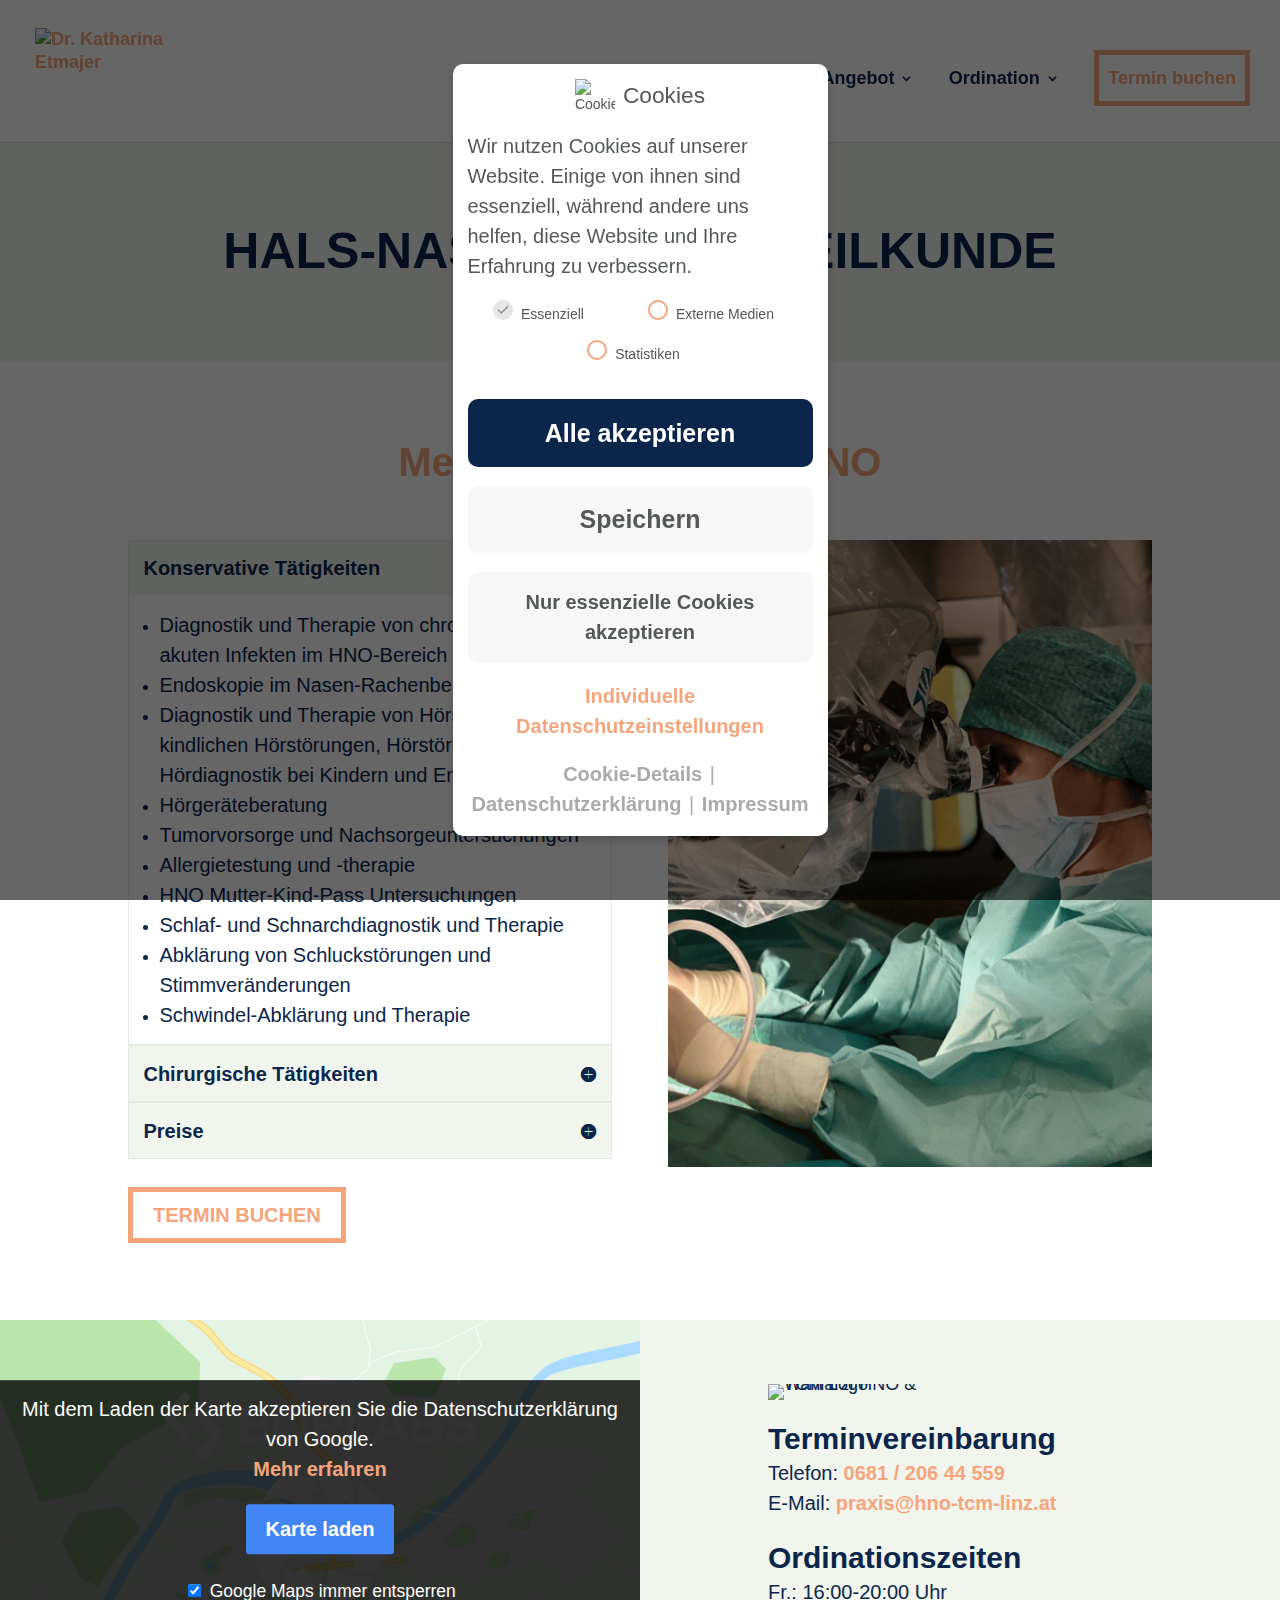
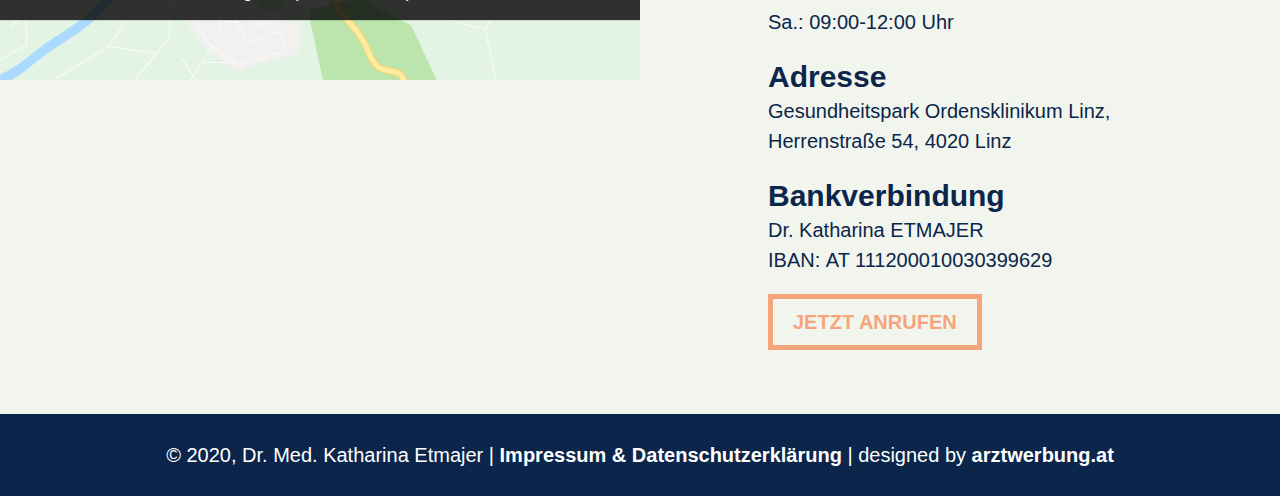
==== hno/index.html @ ff7ee603 "Initial commit" ====
<!DOCTYPE html>
<html lang="de-DE">
<head>
	<meta charset="UTF-8" />
<meta http-equiv="X-UA-Compatible" content="IE=edge">
	<link rel="pingback" href="https://hno-tcm.at/xmlrpc.php" />

	<script type="text/javascript">
		document.documentElement.className = 'js';
	</script>

	<link rel="preconnect" href="https://fonts.gstatic.com" crossorigin /><script type="text/javascript">
			let jqueryParams=[],jQuery=function(r){return jqueryParams=[...jqueryParams,r],jQuery},$=function(r){return jqueryParams=[...jqueryParams,r],$};window.jQuery=jQuery,window.$=jQuery;let customHeadScripts=!1;jQuery.fn=jQuery.prototype={},$.fn=jQuery.prototype={},jQuery.noConflict=function(r){if(window.jQuery)return jQuery=window.jQuery,$=window.jQuery,customHeadScripts=!0,jQuery.noConflict},jQuery.ready=function(r){jqueryParams=[...jqueryParams,r]},$.ready=function(r){jqueryParams=[...jqueryParams,r]},jQuery.load=function(r){jqueryParams=[...jqueryParams,r]},$.load=function(r){jqueryParams=[...jqueryParams,r]},jQuery.fn.ready=function(r){jqueryParams=[...jqueryParams,r]},$.fn.ready=function(r){jqueryParams=[...jqueryParams,r]};</script>
	<!-- This site is optimized with the Yoast SEO plugin v15.9.2 - https://yoast.com/wordpress/plugins/seo/ -->
	<title>HNO | Dr. Katharina Etmajer - Wahlarztordination für HNO &amp; TCM in Linz</title>
	<meta name="description" content="Hier finden Sie mein Angebot in der HNO (Hals-Nasen-Ohren-Heilkunde): • Konservative Tätigkeiten • Chirurgische Tätigkeiten" />
	<meta name="robots" content="index, follow, max-snippet:-1, max-image-preview:large, max-video-preview:-1" />
	<link rel="canonical" href="index.html" />
	<meta property="og:locale" content="de_DE" />
	<meta property="og:type" content="article" />
	<meta property="og:title" content="HNO | Dr. Katharina Etmajer - Wahlarztordination für HNO &amp; TCM in Linz" />
	<meta property="og:description" content="Hier finden Sie mein Angebot in der HNO (Hals-Nasen-Ohren-Heilkunde): • Konservative Tätigkeiten • Chirurgische Tätigkeiten" />
	<meta property="og:url" content="https://hno-tcm.at/hno/" />
	<meta property="og:site_name" content="Dr. Katharina Etmajer" />
	<meta property="article:modified_time" content="2020-06-10T15:15:25+00:00" />
	<meta name="twitter:card" content="summary_large_image" />
	<meta name="twitter:label1" content="Geschätzte Lesezeit">
	<meta name="twitter:data1" content="9 Minuten">
	<script type="application/ld+json" class="yoast-schema-graph">{"@context":"https://schema.org","@graph":[{"@type":"WebSite","@id":"https://hno-tcm.at/#website","url":"https://hno-tcm.at/","name":"Dr. Katharina Etmajer","description":"Wahlarztordination f\u00fcr HNO &amp; TCM in Linz","potentialAction":[{"@type":"SearchAction","target":"https://hno-tcm.at/?s={search_term_string}","query-input":"required name=search_term_string"}],"inLanguage":"de-DE"},{"@type":"WebPage","@id":"https://hno-tcm.at/hno/#webpage","url":"https://hno-tcm.at/hno/","name":"HNO | Dr. Katharina Etmajer - Wahlarztordination f\u00fcr HNO &amp; TCM in Linz","isPartOf":{"@id":"https://hno-tcm.at/#website"},"datePublished":"2020-05-29T11:47:57+00:00","dateModified":"2020-06-10T15:15:25+00:00","description":"Hier finden Sie mein Angebot in der HNO (Hals-Nasen-Ohren-Heilkunde): \u2022 Konservative T\u00e4tigkeiten \u2022 Chirurgische T\u00e4tigkeiten","breadcrumb":{"@id":"https://hno-tcm.at/hno/#breadcrumb"},"inLanguage":"de-DE","potentialAction":[{"@type":"ReadAction","target":["https://hno-tcm.at/hno/"]}]},{"@type":"BreadcrumbList","@id":"https://hno-tcm.at/hno/#breadcrumb","itemListElement":[{"@type":"ListItem","position":1,"item":{"@type":"WebPage","@id":"https://hno-tcm.at/","url":"https://hno-tcm.at/","name":"Home"}},{"@type":"ListItem","position":2,"item":{"@type":"WebPage","@id":"https://hno-tcm.at/hno/","url":"https://hno-tcm.at/hno/","name":"HNO"}}]}]}</script>
	<!-- / Yoast SEO plugin. -->


<link rel='dns-prefetch' href='https://www.googletagmanager.com' />
<link rel="alternate" type="application/rss+xml" title="Dr. Katharina Etmajer &raquo; Feed" href="../feed/index.html" />
<link rel="alternate" type="application/rss+xml" title="Dr. Katharina Etmajer &raquo; Kommentar-Feed" href="../comments/feed/index.html" />
<meta content="Divi Child v.1.0.0" name="generator"/><style id='divi-style-parent-inline-inline-css' type='text/css'>/*!
Theme Name: Divi
Theme URI: http://www.elegantthemes.com/gallery/divi/
Version: 4.14.9
Description: Smart. Flexible. Beautiful. Divi is the most powerful theme in our collection.
Author: Elegant Themes
Author URI: http://www.elegantthemes.com
License: GNU General Public License v2
License URI: http://www.gnu.org/licenses/gpl-2.0.html
*/

a,abbr,acronym,address,applet,b,big,blockquote,body,center,cite,code,dd,del,dfn,div,dl,dt,em,fieldset,font,form,h1,h2,h3,h4,h5,h6,html,i,iframe,img,ins,kbd,label,legend,li,object,ol,p,pre,q,s,samp,small,span,strike,strong,sub,sup,tt,u,ul,var{margin:0;padding:0;border:0;outline:0;font-size:100%;-ms-text-size-adjust:100%;-webkit-text-size-adjust:100%;vertical-align:baseline;background:transparent}body{line-height:1}ol,ul{list-style:none}blockquote,q{quotes:none}blockquote:after,blockquote:before,q:after,q:before{content:"";content:none}blockquote{margin:20px 0 30px;border-left:5px solid;padding-left:20px}:focus{outline:0}del{text-decoration:line-through}pre{overflow:auto;padding:10px}figure{margin:0}table{border-collapse:collapse;border-spacing:0}article,aside,footer,header,hgroup,nav,section{display:block}body{font-family:Open Sans,Arial,sans-serif;font-size:14px;color:#666;background-color:#fff;line-height:1.7em;font-weight:500;-webkit-font-smoothing:antialiased;-moz-osx-font-smoothing:grayscale}body.page-template-page-template-blank-php #page-container{padding-top:0!important}body.et_cover_background{background-size:cover!important;background-position:top!important;background-repeat:no-repeat!important;background-attachment:fixed}a{color:#2ea3f2}a,a:hover{text-decoration:none}p{padding-bottom:1em}p:not(.has-background):last-of-type{padding-bottom:0}p.et_normal_padding{padding-bottom:1em}strong{font-weight:700}cite,em,i{font-style:italic}code,pre{font-family:Courier New,monospace;margin-bottom:10px}ins{text-decoration:none}sub,sup{height:0;line-height:1;position:relative;vertical-align:baseline}sup{bottom:.8em}sub{top:.3em}dl{margin:0 0 1.5em}dl dt{font-weight:700}dd{margin-left:1.5em}blockquote p{padding-bottom:0}embed,iframe,object,video{max-width:100%}h1,h2,h3,h4,h5,h6{color:#333;padding-bottom:10px;line-height:1em;font-weight:500}h1 a,h2 a,h3 a,h4 a,h5 a,h6 a{color:inherit}h1{font-size:30px}h2{font-size:26px}h3{font-size:22px}h4{font-size:18px}h5{font-size:16px}h6{font-size:14px}input{-webkit-appearance:none}input[type=checkbox]{-webkit-appearance:checkbox}input[type=radio]{-webkit-appearance:radio}input.text,input.title,input[type=email],input[type=password],input[type=tel],input[type=text],select,textarea{background-color:#fff;border:1px solid #bbb;padding:2px;color:#4e4e4e}input.text:focus,input.title:focus,input[type=text]:focus,select:focus,textarea:focus{border-color:#2d3940;color:#3e3e3e}input.text,input.title,input[type=text],select,textarea{margin:0}textarea{padding:4px}button,input,select,textarea{font-family:inherit}img{max-width:100%;height:auto}.clear{clear:both}br.clear{margin:0;padding:0}.pagination{clear:both}#et_search_icon:hover,.et-social-icon a:hover,.et_password_protected_form .et_submit_button,.form-submit .et_pb_buttontton.alt.disabled,.nav-single a,.posted_in a{color:#2ea3f2}.et-search-form,blockquote{border-color:#2ea3f2}#main-content{background-color:#fff}.container{width:80%;max-width:1080px;margin:auto;position:relative}body:not(.et-tb) #main-content .container,body:not(.et-tb-has-header) #main-content .container{padding-top:58px}.et_full_width_page #main-content .container:before{display:none}.main_title{margin-bottom:20px}.et_password_protected_form .et_submit_button:hover,.form-submit .et_pb_button:hover{background:rgba(0,0,0,.05)}.et_button_icon_visible .et_pb_button{padding-right:2em;padding-left:.7em}.et_button_icon_visible .et_pb_button:after{opacity:1;margin-left:0}.et_button_left .et_pb_button:hover:after{left:.15em}.et_button_left .et_pb_button:after{margin-left:0;left:1em}.et_button_icon_visible.et_button_left .et_pb_button,.et_button_left .et_pb_button:hover,.et_button_left .et_pb_module .et_pb_button:hover{padding-left:2em;padding-right:.7em}.et_button_icon_visible.et_button_left .et_pb_button:after,.et_button_left .et_pb_button:hover:after{left:.15em}.et_password_protected_form .et_submit_button:hover,.form-submit .et_pb_button:hover{padding:.3em 1em}.et_button_no_icon .et_pb_button:after{display:none}.et_button_no_icon.et_button_icon_visible.et_button_left .et_pb_button,.et_button_no_icon.et_button_left .et_pb_button:hover,.et_button_no_icon .et_pb_button,.et_button_no_icon .et_pb_button:hover{padding:.3em 1em!important}.et_button_custom_icon .et_pb_button:after{line-height:1.7em}.et_button_custom_icon.et_button_icon_visible .et_pb_button:after,.et_button_custom_icon .et_pb_button:hover:after{margin-left:.3em}#left-area .post_format-post-format-gallery .wp-block-gallery:first-of-type{padding:0;margin-bottom:-16px}.entry-content table:not(.variations){border:1px solid #eee;margin:0 0 15px;text-align:left;width:100%}.entry-content thead th,.entry-content tr th{color:#555;font-weight:700;padding:9px 24px}.entry-content tr td{border-top:1px solid #eee;padding:6px 24px}#left-area ul,.entry-content ul,.et-l--body ul,.et-l--footer ul,.et-l--header ul{list-style-type:disc;padding:0 0 23px 1em;line-height:26px}#left-area ol,.entry-content ol,.et-l--body ol,.et-l--footer ol,.et-l--header ol{list-style-type:decimal;list-style-position:inside;padding:0 0 23px;line-height:26px}#left-area ul li ul,.entry-content ul li ol{padding:2px 0 2px 20px}#left-area ol li ul,.entry-content ol li ol,.et-l--body ol li ol,.et-l--footer ol li ol,.et-l--header ol li ol{padding:2px 0 2px 35px}#left-area ul.wp-block-gallery{display:-webkit-box;display:-ms-flexbox;display:flex;-ms-flex-wrap:wrap;flex-wrap:wrap;list-style-type:none;padding:0}#left-area ul.products{padding:0!important;line-height:1.7!important;list-style:none!important}.gallery-item a{display:block}.gallery-caption,.gallery-item a{width:90%}#wpadminbar{z-index:100001}#left-area .post-meta{font-size:14px;padding-bottom:15px}#left-area .post-meta a{text-decoration:none;color:#666}#left-area .et_featured_image{padding-bottom:7px}.single .post{padding-bottom:25px}body.single .et_audio_content{margin-bottom:-6px}.nav-single a{text-decoration:none;color:#2ea3f2;font-size:14px;font-weight:400}.nav-previous{float:left}.nav-next{float:right}.et_password_protected_form p input{background-color:#eee;border:none!important;width:100%!important;border-radius:0!important;font-size:14px;color:#999!important;padding:16px!important;-webkit-box-sizing:border-box;box-sizing:border-box}.et_password_protected_form label{display:none}.et_password_protected_form .et_submit_button{font-family:inherit;display:block;float:right;margin:8px auto 0;cursor:pointer}.post-password-required p.nocomments.container{max-width:100%}.post-password-required p.nocomments.container:before{display:none}.aligncenter,div.post .new-post .aligncenter{display:block;margin-left:auto;margin-right:auto}.wp-caption{border:1px solid #ddd;text-align:center;background-color:#f3f3f3;margin-bottom:10px;max-width:96%;padding:8px}.wp-caption.alignleft{margin:0 30px 20px 0}.wp-caption.alignright{margin:0 0 20px 30px}.wp-caption img{margin:0;padding:0;border:0}.wp-caption p.wp-caption-text{font-size:12px;padding:0 4px 5px;margin:0}.alignright{float:right}.alignleft{float:left}img.alignleft{display:inline;float:left;margin-right:15px}img.alignright{display:inline;float:right;margin-left:15px}.page.et_pb_pagebuilder_layout #main-content{background-color:transparent}body #main-content .et_builder_inner_content>h1,body #main-content .et_builder_inner_content>h2,body #main-content .et_builder_inner_content>h3,body #main-content .et_builder_inner_content>h4,body #main-content .et_builder_inner_content>h5,body #main-content .et_builder_inner_content>h6{line-height:1.4em}body #main-content .et_builder_inner_content>p{line-height:1.7em}.wp-block-pullquote{margin:20px 0 30px}.wp-block-pullquote.has-background blockquote{border-left:none}.wp-block-group.has-background{padding:1.5em 1.5em .5em}@media (min-width:981px){#left-area{width:79.125%;padding-bottom:23px}#main-content .container:before{content:"";position:absolute;top:0;height:100%;width:1px;background-color:#e2e2e2}.et_full_width_page #left-area,.et_no_sidebar #left-area{float:none;width:100%!important}.et_full_width_page #left-area{padding-bottom:0}.et_no_sidebar #main-content .container:before{display:none}}@media (max-width:980px){#page-container{padding-top:80px}.et-tb #page-container,.et-tb-has-header #page-container{padding-top:0!important}#left-area,#sidebar{width:100%!important}#main-content .container:before{display:none!important}.et_full_width_page .et_gallery_item:nth-child(4n+1){clear:none}}@media print{#page-container{padding-top:0!important}}#wp-admin-bar-et-use-visual-builder a:before{font-family:ETmodules!important;content:"\e625";font-size:30px!important;width:28px;margin-top:-3px;color:#974df3!important}#wp-admin-bar-et-use-visual-builder:hover a:before{color:#fff!important}#wp-admin-bar-et-use-visual-builder:hover a,#wp-admin-bar-et-use-visual-builder a:hover{transition:background-color .5s ease;-webkit-transition:background-color .5s ease;-moz-transition:background-color .5s ease;background-color:#7e3bd0!important;color:#fff!important}* html .clearfix,:first-child+html .clearfix{zoom:1}.iphone .et_pb_section_video_bg video::-webkit-media-controls-start-playback-button{display:none!important;-webkit-appearance:none}.et_mobile_device .et_pb_section_parallax .et_pb_parallax_css{background-attachment:scroll}.et-social-facebook a.icon:before{content:"\e093"}.et-social-twitter a.icon:before{content:"\e094"}.et-social-google-plus a.icon:before{content:"\e096"}.et-social-instagram a.icon:before{content:"\e09a"}.et-social-rss a.icon:before{content:"\e09e"}.ai1ec-single-event:after{content:" ";display:table;clear:both}.evcal_event_details .evcal_evdata_cell .eventon_details_shading_bot.eventon_details_shading_bot{z-index:3}.wp-block-divi-layout{margin-bottom:1em}*{-webkit-box-sizing:border-box;box-sizing:border-box}#et-info-email:before,#et-info-phone:before,#et_search_icon:before,.comment-reply-link:after,.et-cart-info span:before,.et-pb-arrow-next:before,.et-pb-arrow-prev:before,.et-social-icon a:before,.et_audio_container .mejs-playpause-button button:before,.et_audio_container .mejs-volume-button button:before,.et_overlay:before,.et_password_protected_form .et_submit_button:after,.et_pb_button:after,.et_pb_contact_reset:after,.et_pb_contact_submit:after,.et_pb_font_icon:before,.et_pb_newsletter_button:after,.et_pb_pricing_table_button:after,.et_pb_promo_button:after,.et_pb_testimonial:before,.et_pb_toggle_title:before,.form-submit .et_pb_button:after,.mobile_menu_bar:before,a.et_pb_more_button:after{font-family:ETmodules!important;speak:none;font-style:normal;font-weight:400;-webkit-font-feature-settings:normal;font-feature-settings:normal;font-variant:normal;text-transform:none;line-height:1;-webkit-font-smoothing:antialiased;-moz-osx-font-smoothing:grayscale;text-shadow:0 0;direction:ltr}.et-pb-icon,.et_pb_custom_button_icon.et_pb_button:after,.et_pb_login .et_pb_custom_button_icon.et_pb_button:after,.et_pb_woo_custom_button_icon .button.et_pb_custom_button_icon.et_pb_button:after,.et_pb_woo_custom_button_icon .button.et_pb_custom_button_icon.et_pb_button:hover:after{content:attr(data-icon)}.et-pb-icon{font-family:ETmodules;speak:none;font-weight:400;-webkit-font-feature-settings:normal;font-feature-settings:normal;font-variant:normal;text-transform:none;line-height:1;-webkit-font-smoothing:antialiased;font-size:96px;font-style:normal;display:inline-block;-webkit-box-sizing:border-box;box-sizing:border-box;direction:ltr}#et-ajax-saving{display:none;-webkit-transition:background .3s,-webkit-box-shadow .3s;transition:background .3s,-webkit-box-shadow .3s;transition:background .3s,box-shadow .3s;transition:background .3s,box-shadow .3s,-webkit-box-shadow .3s;-webkit-box-shadow:rgba(0,139,219,.247059) 0 0 60px;box-shadow:0 0 60px rgba(0,139,219,.247059);position:fixed;top:50%;left:50%;width:50px;height:50px;background:#fff;border-radius:50px;margin:-25px 0 0 -25px;z-index:999999;text-align:center}#et-ajax-saving img{margin:9px}.et-safe-mode-indicator,.et-safe-mode-indicator:focus,.et-safe-mode-indicator:hover{-webkit-box-shadow:0 5px 10px rgba(41,196,169,.15);box-shadow:0 5px 10px rgba(41,196,169,.15);background:#29c4a9;color:#fff;font-size:14px;font-weight:600;padding:12px;line-height:16px;border-radius:3px;position:fixed;bottom:30px;right:30px;z-index:999999;text-decoration:none;font-family:Open Sans,sans-serif;-webkit-font-smoothing:antialiased;-moz-osx-font-smoothing:grayscale}.et_pb_button{font-size:20px;font-weight:500;padding:.3em 1em;line-height:1.7em!important;background-color:transparent;background-size:cover;background-position:50%;background-repeat:no-repeat;border:2px solid;border-radius:3px;-webkit-transition-duration:.2s;transition-duration:.2s;-webkit-transition-property:all!important;transition-property:all!important}.et_pb_button,.et_pb_button_inner{position:relative}.et_pb_button:hover,.et_pb_module .et_pb_button:hover{border:2px solid transparent;padding:.3em 2em .3em .7em}.et_pb_button:hover{background-color:hsla(0,0%,100%,.2)}.et_pb_bg_layout_light.et_pb_button:hover,.et_pb_bg_layout_light .et_pb_button:hover{background-color:rgba(0,0,0,.05)}.et_pb_button:after,.et_pb_button:before{font-size:32px;line-height:1em;content:"\35";opacity:0;position:absolute;margin-left:-1em;-webkit-transition:all .2s;transition:all .2s;text-transform:none;-webkit-font-feature-settings:"kern" off;font-feature-settings:"kern" off;font-variant:none;font-style:normal;font-weight:400;text-shadow:none}.et_pb_button.et_hover_enabled:hover:after,.et_pb_button.et_pb_hovered:hover:after{-webkit-transition:none!important;transition:none!important}.et_pb_button:before{display:none}.et_pb_button:hover:after{opacity:1;margin-left:0}.et_pb_column_1_3 h1,.et_pb_column_1_4 h1,.et_pb_column_1_5 h1,.et_pb_column_1_6 h1,.et_pb_column_2_5 h1{font-size:26px}.et_pb_column_1_3 h2,.et_pb_column_1_4 h2,.et_pb_column_1_5 h2,.et_pb_column_1_6 h2,.et_pb_column_2_5 h2{font-size:23px}.et_pb_column_1_3 h3,.et_pb_column_1_4 h3,.et_pb_column_1_5 h3,.et_pb_column_1_6 h3,.et_pb_column_2_5 h3{font-size:20px}.et_pb_column_1_3 h4,.et_pb_column_1_4 h4,.et_pb_column_1_5 h4,.et_pb_column_1_6 h4,.et_pb_column_2_5 h4{font-size:18px}.et_pb_column_1_3 h5,.et_pb_column_1_4 h5,.et_pb_column_1_5 h5,.et_pb_column_1_6 h5,.et_pb_column_2_5 h5{font-size:16px}.et_pb_column_1_3 h6,.et_pb_column_1_4 h6,.et_pb_column_1_5 h6,.et_pb_column_1_6 h6,.et_pb_column_2_5 h6{font-size:15px}.et_pb_bg_layout_dark,.et_pb_bg_layout_dark h1,.et_pb_bg_layout_dark h2,.et_pb_bg_layout_dark h3,.et_pb_bg_layout_dark h4,.et_pb_bg_layout_dark h5,.et_pb_bg_layout_dark h6{color:#fff!important}.et_pb_module.et_pb_text_align_left{text-align:left}.et_pb_module.et_pb_text_align_center{text-align:center}.et_pb_module.et_pb_text_align_right{text-align:right}.et_pb_module.et_pb_text_align_justified{text-align:justify}.clearfix:after{visibility:hidden;display:block;font-size:0;content:" ";clear:both;height:0}.et_pb_bg_layout_light .et_pb_more_button{color:#2ea3f2}.et_builder_inner_content{position:relative;z-index:1}header .et_builder_inner_content{z-index:2}.et_pb_css_mix_blend_mode_passthrough{mix-blend-mode:unset!important}.et_pb_image_container{margin:-20px -20px 29px}.et_pb_module_inner{position:relative}.et_hover_enabled_preview{z-index:2}.et_hover_enabled:hover{position:relative;z-index:2}.et_pb_all_tabs,.et_pb_module,.et_pb_posts_nav a,.et_pb_tab,.et_pb_with_background{background-size:cover;background-position:50%;background-repeat:no-repeat}.et_pb_with_border{position:relative;border:0 solid #333}.post-password-required .et_pb_row{padding:0;width:100%}.post-password-required .et_password_protected_form{min-height:0}body.et_pb_pagebuilder_layout.et_pb_show_title .post-password-required .et_password_protected_form h1,body:not(.et_pb_pagebuilder_layout) .post-password-required .et_password_protected_form h1{display:none}.et_pb_no_bg{padding:0!important}.et_overlay.et_pb_inline_icon:before,.et_pb_inline_icon:before{content:attr(data-icon)}.et_pb_more_button{color:inherit;text-shadow:none;text-decoration:none;display:inline-block;margin-top:20px}.et_parallax_bg_wrap{overflow:hidden;position:absolute;top:0;right:0;bottom:0;left:0}.et_parallax_bg{background-repeat:no-repeat;background-position:top;background-size:cover;position:absolute;bottom:0;left:0;width:100%;height:100%;display:block}.et_parallax_bg.et_parallax_bg__hover,.et_parallax_bg.et_parallax_bg_phone,.et_parallax_bg.et_parallax_bg_tablet,.et_pb_section_parallax_hover:hover .et_parallax_bg:not(.et_parallax_bg__hover){display:none}.et_pb_section_parallax_hover:hover .et_parallax_bg.et_parallax_bg__hover{display:block}.et_pb_module.et_pb_section_parallax,.et_pb_posts_nav a.et_pb_section_parallax,.et_pb_tab.et_pb_section_parallax{position:relative}.et_pb_section_parallax .et_pb_parallax_css,.et_pb_slides .et_parallax_bg.et_pb_parallax_css{background-attachment:fixed}body.et-bfb .et_pb_section_parallax .et_pb_parallax_css,body.et-bfb .et_pb_slides .et_parallax_bg.et_pb_parallax_css{background-attachment:scroll;bottom:auto}.et_pb_section_parallax.et_pb_column .et_pb_module,.et_pb_section_parallax.et_pb_row .et_pb_column,.et_pb_section_parallax.et_pb_row .et_pb_module{z-index:9;position:relative}.et_pb_more_button:hover:after{opacity:1;margin-left:0}.et_pb_preload .et_pb_section_video_bg,.et_pb_preload>div{visibility:hidden}.et_pb_preload,.et_pb_section.et_pb_section_video.et_pb_preload{position:relative;background:#464646!important}.et_pb_preload:before{content:"";position:absolute;top:50%;left:50%;background:url("../wp-content/themes/Divi/includes/builder/styles/images/preloader.gif") no-repeat;border-radius:32px;width:32px;height:32px;margin:-16px 0 0 -16px}.box-shadow-overlay{position:absolute;top:0;left:0;width:100%;height:100%;z-index:10;pointer-events:none}.et_pb_section>.box-shadow-overlay~.et_pb_row{z-index:11}.et_pb_row>.box-shadow-overlay{z-index:8}.has-box-shadow-overlay{position:relative}.et_clickable{cursor:pointer}.screen-reader-text{border:0;clip:rect(1px,1px,1px,1px);-webkit-clip-path:inset(50%);clip-path:inset(50%);height:1px;margin:-1px;overflow:hidden;padding:0;position:absolute!important;width:1px;word-wrap:normal!important}.et_multi_view_hidden,.et_multi_view_hidden_image{display:none!important}@keyframes multi-view-image-fade{0%{opacity:0}10%{opacity:.1}20%{opacity:.2}30%{opacity:.3}40%{opacity:.4}50%{opacity:.5}60%{opacity:.6}70%{opacity:.7}80%{opacity:.8}90%{opacity:.9}to{opacity:1}}.et_multi_view_image__loading{visibility:hidden}.et_multi_view_image__loaded{-webkit-animation:multi-view-image-fade .5s;animation:multi-view-image-fade .5s}#et-pb-motion-effects-offset-tracker{visibility:hidden!important;opacity:0;position:absolute;top:0;left:0}.et-pb-before-scroll-animation{opacity:0}header.et-l.et-l--header:after{clear:both;display:block;content:""}.et_pb_module{-webkit-animation-timing-function:linear;animation-timing-function:linear;-webkit-animation-duration:.2s;animation-duration:.2s}@-webkit-keyframes fadeBottom{0%{opacity:0;-webkit-transform:translateY(10%);transform:translateY(10%)}to{opacity:1;-webkit-transform:translateY(0);transform:translateY(0)}}@keyframes fadeBottom{0%{opacity:0;-webkit-transform:translateY(10%);transform:translateY(10%)}to{opacity:1;-webkit-transform:translateY(0);transform:translateY(0)}}@-webkit-keyframes fadeLeft{0%{opacity:0;-webkit-transform:translateX(-10%);transform:translateX(-10%)}to{opacity:1;-webkit-transform:translateX(0);transform:translateX(0)}}@keyframes fadeLeft{0%{opacity:0;-webkit-transform:translateX(-10%);transform:translateX(-10%)}to{opacity:1;-webkit-transform:translateX(0);transform:translateX(0)}}@-webkit-keyframes fadeRight{0%{opacity:0;-webkit-transform:translateX(10%);transform:translateX(10%)}to{opacity:1;-webkit-transform:translateX(0);transform:translateX(0)}}@keyframes fadeRight{0%{opacity:0;-webkit-transform:translateX(10%);transform:translateX(10%)}to{opacity:1;-webkit-transform:translateX(0);transform:translateX(0)}}@-webkit-keyframes fadeTop{0%{opacity:0;-webkit-transform:translateY(-10%);transform:translateY(-10%)}to{opacity:1;-webkit-transform:translateX(0);transform:translateX(0)}}@keyframes fadeTop{0%{opacity:0;-webkit-transform:translateY(-10%);transform:translateY(-10%)}to{opacity:1;-webkit-transform:translateX(0);transform:translateX(0)}}@-webkit-keyframes fadeIn{0%{opacity:0}to{opacity:1}}@keyframes fadeIn{0%{opacity:0}to{opacity:1}}.et-waypoint:not(.et_pb_counters){opacity:0}@media (min-width:981px){.et_pb_section.et_section_specialty div.et_pb_row .et_pb_column .et_pb_column .et_pb_module.et-last-child,.et_pb_section.et_section_specialty div.et_pb_row .et_pb_column .et_pb_column .et_pb_module:last-child,.et_pb_section.et_section_specialty div.et_pb_row .et_pb_column .et_pb_row_inner .et_pb_column .et_pb_module.et-last-child,.et_pb_section.et_section_specialty div.et_pb_row .et_pb_column .et_pb_row_inner .et_pb_column .et_pb_module:last-child,.et_pb_section div.et_pb_row .et_pb_column .et_pb_module.et-last-child,.et_pb_section div.et_pb_row .et_pb_column .et_pb_module:last-child{margin-bottom:0}}@media (max-width:980px){.et_overlay.et_pb_inline_icon_tablet:before,.et_pb_inline_icon_tablet:before{content:attr(data-icon-tablet)}.et_parallax_bg.et_parallax_bg_tablet_exist{display:none}.et_parallax_bg.et_parallax_bg_tablet{display:block}.et_pb_column .et_pb_module{margin-bottom:30px}.et_pb_row .et_pb_column .et_pb_module.et-last-child,.et_pb_row .et_pb_column .et_pb_module:last-child,.et_section_specialty .et_pb_row .et_pb_column .et_pb_module.et-last-child,.et_section_specialty .et_pb_row .et_pb_column .et_pb_module:last-child{margin-bottom:0}.et_pb_more_button{display:inline-block!important}.et_pb_bg_layout_light_tablet.et_pb_button,.et_pb_bg_layout_light_tablet.et_pb_module.et_pb_button,.et_pb_bg_layout_light_tablet .et_pb_more_button{color:#2ea3f2}.et_pb_bg_layout_light_tablet .et_pb_forgot_password a{color:#666}.et_pb_bg_layout_light_tablet h1,.et_pb_bg_layout_light_tablet h2,.et_pb_bg_layout_light_tablet h3,.et_pb_bg_layout_light_tablet h4,.et_pb_bg_layout_light_tablet h5,.et_pb_bg_layout_light_tablet h6{color:#333!important}.et_pb_module .et_pb_bg_layout_light_tablet.et_pb_button{color:#2ea3f2!important}.et_pb_bg_layout_light_tablet{color:#666!important}.et_pb_bg_layout_dark_tablet,.et_pb_bg_layout_dark_tablet h1,.et_pb_bg_layout_dark_tablet h2,.et_pb_bg_layout_dark_tablet h3,.et_pb_bg_layout_dark_tablet h4,.et_pb_bg_layout_dark_tablet h5,.et_pb_bg_layout_dark_tablet h6{color:#fff!important}.et_pb_bg_layout_dark_tablet.et_pb_button,.et_pb_bg_layout_dark_tablet.et_pb_module.et_pb_button,.et_pb_bg_layout_dark_tablet .et_pb_more_button{color:inherit}.et_pb_bg_layout_dark_tablet .et_pb_forgot_password a{color:#fff}.et_pb_module.et_pb_text_align_left-tablet{text-align:left}.et_pb_module.et_pb_text_align_center-tablet{text-align:center}.et_pb_module.et_pb_text_align_right-tablet{text-align:right}.et_pb_module.et_pb_text_align_justified-tablet{text-align:justify}}@media (max-width:767px){.et_pb_more_button{display:inline-block!important}.et_overlay.et_pb_inline_icon_phone:before,.et_pb_inline_icon_phone:before{content:attr(data-icon-phone)}.et_parallax_bg.et_parallax_bg_phone_exist{display:none}.et_parallax_bg.et_parallax_bg_phone{display:block}.et-hide-mobile{display:none!important}.et_pb_bg_layout_light_phone.et_pb_button,.et_pb_bg_layout_light_phone.et_pb_module.et_pb_button,.et_pb_bg_layout_light_phone .et_pb_more_button{color:#2ea3f2}.et_pb_bg_layout_light_phone .et_pb_forgot_password a{color:#666}.et_pb_bg_layout_light_phone h1,.et_pb_bg_layout_light_phone h2,.et_pb_bg_layout_light_phone h3,.et_pb_bg_layout_light_phone h4,.et_pb_bg_layout_light_phone h5,.et_pb_bg_layout_light_phone h6{color:#333!important}.et_pb_module .et_pb_bg_layout_light_phone.et_pb_button{color:#2ea3f2!important}.et_pb_bg_layout_light_phone{color:#666!important}.et_pb_bg_layout_dark_phone,.et_pb_bg_layout_dark_phone h1,.et_pb_bg_layout_dark_phone h2,.et_pb_bg_layout_dark_phone h3,.et_pb_bg_layout_dark_phone h4,.et_pb_bg_layout_dark_phone h5,.et_pb_bg_layout_dark_phone h6{color:#fff!important}.et_pb_bg_layout_dark_phone.et_pb_button,.et_pb_bg_layout_dark_phone.et_pb_module.et_pb_button,.et_pb_bg_layout_dark_phone .et_pb_more_button{color:inherit}.et_pb_module .et_pb_bg_layout_dark_phone.et_pb_button{color:#fff!important}.et_pb_bg_layout_dark_phone .et_pb_forgot_password a{color:#fff}.et_pb_module.et_pb_text_align_left-phone{text-align:left}.et_pb_module.et_pb_text_align_center-phone{text-align:center}.et_pb_module.et_pb_text_align_right-phone{text-align:right}.et_pb_module.et_pb_text_align_justified-phone{text-align:justify}}@media (max-width:479px){a.et_pb_more_button{display:block}}@media (min-width:768px) and (max-width:980px){[data-et-multi-view-load-tablet-hidden=true]:not(.et_multi_view_swapped){display:none!important}}@media (max-width:767px){[data-et-multi-view-load-phone-hidden=true]:not(.et_multi_view_swapped){display:none!important}}.et_pb_menu.et_pb_menu--style-inline_centered_logo .et_pb_menu__menu nav ul{-webkit-box-pack:center;-ms-flex-pack:center;justify-content:center}@-webkit-keyframes multi-view-image-fade{0%{-webkit-transform:scale(1);transform:scale(1);opacity:1}50%{-webkit-transform:scale(1.01);transform:scale(1.01);opacity:1}to{-webkit-transform:scale(1);transform:scale(1);opacity:1}}
</style>
<style id='divi-dynamic-critical-inline-css' type='text/css'>@font-face{font-family:ETmodules;font-display:block;src:url("../wp-content/themes/Divi/core/admin/fonts/modules/all/modules.eot");src:url("../wp-content/themes/Divi/core/admin/fonts/modules/all/modules-.eot#iefix") format("embedded-opentype"),url("../wp-content/themes/Divi/core/admin/fonts/modules/all/modules.ttf") format("truetype"),url("../wp-content/themes/Divi/core/admin/fonts/modules/all/modules.woff") format("woff"),url("../wp-content/themes/Divi/core/admin/fonts/modules/all/modules.svg#ETmodules") format("svg");font-weight:400;font-style:normal}
@media (min-width:981px){.et_pb_gutters3 .et_pb_column,.et_pb_gutters3.et_pb_row .et_pb_column{margin-right:5.5%}.et_pb_gutters3 .et_pb_column_4_4,.et_pb_gutters3.et_pb_row .et_pb_column_4_4{width:100%}.et_pb_gutters3 .et_pb_column_4_4 .et_pb_module,.et_pb_gutters3.et_pb_row .et_pb_column_4_4 .et_pb_module{margin-bottom:2.75%}.et_pb_gutters3 .et_pb_column_3_4,.et_pb_gutters3.et_pb_row .et_pb_column_3_4{width:73.625%}.et_pb_gutters3 .et_pb_column_3_4 .et_pb_module,.et_pb_gutters3.et_pb_row .et_pb_column_3_4 .et_pb_module{margin-bottom:3.735%}.et_pb_gutters3 .et_pb_column_2_3,.et_pb_gutters3.et_pb_row .et_pb_column_2_3{width:64.833%}.et_pb_gutters3 .et_pb_column_2_3 .et_pb_module,.et_pb_gutters3.et_pb_row .et_pb_column_2_3 .et_pb_module{margin-bottom:4.242%}.et_pb_gutters3 .et_pb_column_3_5,.et_pb_gutters3.et_pb_row .et_pb_column_3_5{width:57.8%}.et_pb_gutters3 .et_pb_column_3_5 .et_pb_module,.et_pb_gutters3.et_pb_row .et_pb_column_3_5 .et_pb_module{margin-bottom:4.758%}.et_pb_gutters3 .et_pb_column_1_2,.et_pb_gutters3.et_pb_row .et_pb_column_1_2{width:47.25%}.et_pb_gutters3 .et_pb_column_1_2 .et_pb_module,.et_pb_gutters3.et_pb_row .et_pb_column_1_2 .et_pb_module{margin-bottom:5.82%}.et_pb_gutters3 .et_pb_column_2_5,.et_pb_gutters3.et_pb_row .et_pb_column_2_5{width:36.7%}.et_pb_gutters3 .et_pb_column_2_5 .et_pb_module,.et_pb_gutters3.et_pb_row .et_pb_column_2_5 .et_pb_module{margin-bottom:7.493%}.et_pb_gutters3 .et_pb_column_1_3,.et_pb_gutters3.et_pb_row .et_pb_column_1_3{width:29.6667%}.et_pb_gutters3 .et_pb_column_1_3 .et_pb_module,.et_pb_gutters3.et_pb_row .et_pb_column_1_3 .et_pb_module{margin-bottom:9.27%}.et_pb_gutters3 .et_pb_column_1_4,.et_pb_gutters3.et_pb_row .et_pb_column_1_4{width:20.875%}.et_pb_gutters3 .et_pb_column_1_4 .et_pb_module,.et_pb_gutters3.et_pb_row .et_pb_column_1_4 .et_pb_module{margin-bottom:13.174%}.et_pb_gutters3 .et_pb_column_1_5,.et_pb_gutters3.et_pb_row .et_pb_column_1_5{width:15.6%}.et_pb_gutters3 .et_pb_column_1_5 .et_pb_module,.et_pb_gutters3.et_pb_row .et_pb_column_1_5 .et_pb_module{margin-bottom:17.628%}.et_pb_gutters3 .et_pb_column_1_6,.et_pb_gutters3.et_pb_row .et_pb_column_1_6{width:12.0833%}.et_pb_gutters3 .et_pb_column_1_6 .et_pb_module,.et_pb_gutters3.et_pb_row .et_pb_column_1_6 .et_pb_module{margin-bottom:22.759%}.et_pb_gutters3 .et_full_width_page.woocommerce-page ul.products li.product{width:20.875%;margin-right:5.5%;margin-bottom:5.5%}.et_pb_gutters3.et_left_sidebar.woocommerce-page #main-content ul.products li.product,.et_pb_gutters3.et_right_sidebar.woocommerce-page #main-content ul.products li.product{width:28.353%;margin-right:7.47%}.et_pb_gutters3.et_left_sidebar.woocommerce-page #main-content ul.products.columns-1 li.product,.et_pb_gutters3.et_right_sidebar.woocommerce-page #main-content ul.products.columns-1 li.product{width:100%;margin-right:0}.et_pb_gutters3.et_left_sidebar.woocommerce-page #main-content ul.products.columns-2 li.product,.et_pb_gutters3.et_right_sidebar.woocommerce-page #main-content ul.products.columns-2 li.product{width:48%;margin-right:4%}.et_pb_gutters3.et_left_sidebar.woocommerce-page #main-content ul.products.columns-2 li:nth-child(2n+2),.et_pb_gutters3.et_right_sidebar.woocommerce-page #main-content ul.products.columns-2 li:nth-child(2n+2){margin-right:0}.et_pb_gutters3.et_left_sidebar.woocommerce-page #main-content ul.products.columns-2 li:nth-child(3n+1),.et_pb_gutters3.et_right_sidebar.woocommerce-page #main-content ul.products.columns-2 li:nth-child(3n+1){clear:none}}
@media (min-width:981px){.et_pb_gutter.et_pb_gutters1 #left-area{width:75%}.et_pb_gutter.et_pb_gutters1 #sidebar{width:25%}.et_pb_gutters1.et_right_sidebar #left-area{padding-right:0}.et_pb_gutters1.et_left_sidebar #left-area{padding-left:0}.et_pb_gutter.et_pb_gutters1.et_right_sidebar #main-content .container:before{right:25%!important}.et_pb_gutter.et_pb_gutters1.et_left_sidebar #main-content .container:before{left:25%!important}.et_pb_gutters1 .et_pb_column,.et_pb_gutters1.et_pb_row .et_pb_column{margin-right:0}.et_pb_gutters1 .et_pb_column_4_4,.et_pb_gutters1.et_pb_row .et_pb_column_4_4{width:100%}.et_pb_gutters1 .et_pb_column_4_4 .et_pb_module,.et_pb_gutters1.et_pb_row .et_pb_column_4_4 .et_pb_module{margin-bottom:0}.et_pb_gutters1 .et_pb_column_3_4,.et_pb_gutters1.et_pb_row .et_pb_column_3_4{width:75%}.et_pb_gutters1 .et_pb_column_3_4 .et_pb_module,.et_pb_gutters1.et_pb_row .et_pb_column_3_4 .et_pb_module{margin-bottom:0}.et_pb_gutters1 .et_pb_column_2_3,.et_pb_gutters1.et_pb_row .et_pb_column_2_3{width:66.667%}.et_pb_gutters1 .et_pb_column_2_3 .et_pb_module,.et_pb_gutters1.et_pb_row .et_pb_column_2_3 .et_pb_module{margin-bottom:0}.et_pb_gutters1 .et_pb_column_3_5,.et_pb_gutters1.et_pb_row .et_pb_column_3_5{width:60%}.et_pb_gutters1 .et_pb_column_3_5 .et_pb_module,.et_pb_gutters1.et_pb_row .et_pb_column_3_5 .et_pb_module{margin-bottom:0}.et_pb_gutters1 .et_pb_column_1_2,.et_pb_gutters1.et_pb_row .et_pb_column_1_2{width:50%}.et_pb_gutters1 .et_pb_column_1_2 .et_pb_module,.et_pb_gutters1.et_pb_row .et_pb_column_1_2 .et_pb_module{margin-bottom:0}.et_pb_gutters1 .et_pb_column_2_5,.et_pb_gutters1.et_pb_row .et_pb_column_2_5{width:40%}.et_pb_gutters1 .et_pb_column_2_5 .et_pb_module,.et_pb_gutters1.et_pb_row .et_pb_column_2_5 .et_pb_module{margin-bottom:0}.et_pb_gutters1 .et_pb_column_1_3,.et_pb_gutters1.et_pb_row .et_pb_column_1_3{width:33.3333%}.et_pb_gutters1 .et_pb_column_1_3 .et_pb_module,.et_pb_gutters1.et_pb_row .et_pb_column_1_3 .et_pb_module{margin-bottom:0}.et_pb_gutters1 .et_pb_column_1_4,.et_pb_gutters1.et_pb_row .et_pb_column_1_4{width:25%}.et_pb_gutters1 .et_pb_column_1_4 .et_pb_module,.et_pb_gutters1.et_pb_row .et_pb_column_1_4 .et_pb_module{margin-bottom:0}.et_pb_gutters1 .et_pb_column_1_5,.et_pb_gutters1.et_pb_row .et_pb_column_1_5{width:20%}.et_pb_gutters1 .et_pb_column_1_5 .et_pb_module,.et_pb_gutters1.et_pb_row .et_pb_column_1_5 .et_pb_module{margin-bottom:0}.et_pb_gutters1 .et_pb_column_1_6,.et_pb_gutters1.et_pb_row .et_pb_column_1_6{width:16.6667%}.et_pb_gutters1 .et_pb_column_1_6 .et_pb_module,.et_pb_gutters1.et_pb_row .et_pb_column_1_6 .et_pb_module{margin-bottom:0}.et_pb_gutters1 .et_full_width_page.woocommerce-page ul.products li.product{width:25%;margin-right:0;margin-bottom:0}.et_pb_gutters1.et_left_sidebar.woocommerce-page #main-content ul.products li.product,.et_pb_gutters1.et_right_sidebar.woocommerce-page #main-content ul.products li.product{width:33.333%;margin-right:0}}@media (max-width:980px){.et_pb_gutters1 .et_pb_column,.et_pb_gutters1 .et_pb_column .et_pb_module,.et_pb_gutters1.et_pb_row .et_pb_column,.et_pb_gutters1.et_pb_row .et_pb_column .et_pb_module{margin-bottom:0}.et_pb_gutters1 .et_pb_row_1-2_1-4_1-4>.et_pb_column.et_pb_column_1_4,.et_pb_gutters1 .et_pb_row_1-4_1-4>.et_pb_column.et_pb_column_1_4,.et_pb_gutters1 .et_pb_row_1-4_1-4_1-2>.et_pb_column.et_pb_column_1_4,.et_pb_gutters1 .et_pb_row_1-5_1-5_3-5>.et_pb_column.et_pb_column_1_5,.et_pb_gutters1 .et_pb_row_3-5_1-5_1-5>.et_pb_column.et_pb_column_1_5,.et_pb_gutters1 .et_pb_row_4col>.et_pb_column.et_pb_column_1_4,.et_pb_gutters1 .et_pb_row_5col>.et_pb_column.et_pb_column_1_5,.et_pb_gutters1.et_pb_row_1-2_1-4_1-4>.et_pb_column.et_pb_column_1_4,.et_pb_gutters1.et_pb_row_1-4_1-4>.et_pb_column.et_pb_column_1_4,.et_pb_gutters1.et_pb_row_1-4_1-4_1-2>.et_pb_column.et_pb_column_1_4,.et_pb_gutters1.et_pb_row_1-5_1-5_3-5>.et_pb_column.et_pb_column_1_5,.et_pb_gutters1.et_pb_row_3-5_1-5_1-5>.et_pb_column.et_pb_column_1_5,.et_pb_gutters1.et_pb_row_4col>.et_pb_column.et_pb_column_1_4,.et_pb_gutters1.et_pb_row_5col>.et_pb_column.et_pb_column_1_5{width:50%;margin-right:0}.et_pb_gutters1 .et_pb_row_1-2_1-6_1-6_1-6>.et_pb_column.et_pb_column_1_6,.et_pb_gutters1 .et_pb_row_1-6_1-6_1-6>.et_pb_column.et_pb_column_1_6,.et_pb_gutters1 .et_pb_row_1-6_1-6_1-6_1-2>.et_pb_column.et_pb_column_1_6,.et_pb_gutters1 .et_pb_row_6col>.et_pb_column.et_pb_column_1_6,.et_pb_gutters1.et_pb_row_1-2_1-6_1-6_1-6>.et_pb_column.et_pb_column_1_6,.et_pb_gutters1.et_pb_row_1-6_1-6_1-6>.et_pb_column.et_pb_column_1_6,.et_pb_gutters1.et_pb_row_1-6_1-6_1-6_1-2>.et_pb_column.et_pb_column_1_6,.et_pb_gutters1.et_pb_row_6col>.et_pb_column.et_pb_column_1_6{width:33.333%;margin-right:0}.et_pb_gutters1 .et_pb_row_1-6_1-6_1-6_1-6>.et_pb_column.et_pb_column_1_6,.et_pb_gutters1.et_pb_row_1-6_1-6_1-6_1-6>.et_pb_column.et_pb_column_1_6{width:50%;margin-right:0}}@media (max-width:767px){.et_pb_gutters1 .et_pb_column,.et_pb_gutters1 .et_pb_column .et_pb_module,.et_pb_gutters1.et_pb_row .et_pb_column,.et_pb_gutters1.et_pb_row .et_pb_column .et_pb_module{margin-bottom:0}}@media (max-width:479px){.et_pb_gutters1 .et_pb_column,.et_pb_gutters1.et_pb_row .et_pb_column{margin:0!important}.et_pb_gutters1 .et_pb_column .et_pb_module,.et_pb_gutters1.et_pb_row .et_pb_column .et_pb_module{margin-bottom:0}}
#et-secondary-menu li,#top-menu li{word-wrap:break-word}.nav li ul,.et_mobile_menu{border-color:#2EA3F2}.mobile_menu_bar:before,.mobile_menu_bar:after,#top-menu li.current-menu-ancestor>a,#top-menu li.current-menu-item>a{color:#2EA3F2}#main-header{-webkit-transition:background-color 0.4s, color 0.4s, opacity 0.4s ease-in-out, -webkit-transform 0.4s;transition:background-color 0.4s, color 0.4s, opacity 0.4s ease-in-out, -webkit-transform 0.4s;transition:background-color 0.4s, color 0.4s, transform 0.4s, opacity 0.4s ease-in-out;transition:background-color 0.4s, color 0.4s, transform 0.4s, opacity 0.4s ease-in-out, -webkit-transform 0.4s}#main-header.et-disabled-animations *{-webkit-transition-duration:0s !important;transition-duration:0s !important}.container{text-align:left;position:relative}.et_fixed_nav.et_show_nav #page-container{padding-top:80px}.et_fixed_nav.et_show_nav.et-tb #page-container,.et_fixed_nav.et_show_nav.et-tb-has-header #page-container{padding-top:0 !important}.et_fixed_nav.et_show_nav.et_secondary_nav_enabled #page-container{padding-top:111px}.et_fixed_nav.et_show_nav.et_secondary_nav_enabled.et_header_style_centered #page-container{padding-top:177px}.et_fixed_nav.et_show_nav.et_header_style_centered #page-container{padding-top:147px}.et_fixed_nav #main-header{position:fixed}.et_header_style_left #et-top-navigation{padding-top:33px}.et_header_style_left #et-top-navigation nav>ul>li>a{padding-bottom:33px}.et_header_style_left .logo_container{position:absolute;height:100%;width:100%}.et_header_style_left #et-top-navigation .mobile_menu_bar{padding-bottom:24px}.et_hide_search_icon #et_top_search{display:none !important}#logo{width:auto;-webkit-transition:all 0.4s ease-in-out;transition:all 0.4s ease-in-out;margin-bottom:0;max-height:54%;display:inline-block;float:none;vertical-align:middle;-webkit-transform:translate3d(0, 0, 0)}.et_pb_svg_logo #logo{height:54%}.logo_container{-webkit-transition:all 0.4s ease-in-out;transition:all 0.4s ease-in-out}span.logo_helper{display:inline-block;height:100%;vertical-align:middle;width:0}.safari .centered-inline-logo-wrap{-webkit-transform:translate3d(0, 0, 0);-webkit-transition:all 0.4s ease-in-out;transition:all 0.4s ease-in-out}#et-define-logo-wrap img{width:100%}.gecko #et-define-logo-wrap.svg-logo{position:relative !important}#top-menu-nav,#top-menu{line-height:0}#et-top-navigation{font-weight:600}.et_fixed_nav #et-top-navigation{-webkit-transition:all 0.4s ease-in-out;transition:all 0.4s ease-in-out}.et-cart-info span:before{content:"\e07a";margin-right:10px;position:relative}nav#top-menu-nav,#top-menu,nav.et-menu-nav,.et-menu{float:left}#top-menu li{display:inline-block;font-size:14px;padding-right:22px}#top-menu>li:last-child{padding-right:0}.et_fullwidth_nav.et_non_fixed_nav.et_header_style_left #top-menu>li:last-child>ul.sub-menu{right:0}#top-menu a{color:rgba(0,0,0,0.6);text-decoration:none;display:block;position:relative;-webkit-transition:all 0.4s ease-in-out;transition:all 0.4s ease-in-out}#top-menu-nav>ul>li>a:hover{opacity:0.7;-webkit-transition:all 0.4s ease-in-out;transition:all 0.4s ease-in-out}#et_search_icon:before{content:"\55";font-size:17px;left:0;position:absolute;top:-3px}#et_search_icon:hover{cursor:pointer}#et_top_search{float:right;margin:3px 0 0 22px;position:relative;display:block;width:18px}#et_top_search.et_search_opened{position:absolute;width:100%}.et-search-form{top:0;bottom:0;right:0;position:absolute;z-index:1000;width:100%}.et-search-form input{width:90%;border:none;color:#333;position:absolute;top:0;bottom:0;right:30px;margin:auto;background:transparent}.et-search-form .et-search-field::-ms-clear{width:0;height:0;display:none}.et_search_form_container{-webkit-animation:none;animation:none;-o-animation:none}.container.et_search_form_container{position:relative;opacity:0;height:1px}.container.et_search_form_container.et_pb_search_visible{z-index:999;-webkit-animation:fadeInTop 1s 1 cubic-bezier(0.77, 0, 0.175, 1);animation:fadeInTop 1s 1 cubic-bezier(0.77, 0, 0.175, 1)}.et_pb_search_visible.et_pb_no_animation{opacity:1}.et_pb_search_form_hidden{-webkit-animation:fadeOutTop 1s 1 cubic-bezier(0.77, 0, 0.175, 1);animation:fadeOutTop 1s 1 cubic-bezier(0.77, 0, 0.175, 1)}span.et_close_search_field{display:block;width:30px;height:30px;z-index:99999;position:absolute;right:0;cursor:pointer;top:0;bottom:0;margin:auto}span.et_close_search_field:after{font-family:'ETmodules';content:'\4d';speak:none;font-weight:normal;font-variant:normal;text-transform:none;line-height:1;-webkit-font-smoothing:antialiased;font-size:32px;display:inline-block;-webkit-box-sizing:border-box;box-sizing:border-box}.container.et_menu_container{z-index:99}.container.et_search_form_container.et_pb_search_form_hidden{z-index:1 !important}.et_search_outer{width:100%;overflow:hidden;position:absolute;top:0}.container.et_pb_menu_hidden{z-index:-1}form.et-search-form{background:rgba(0,0,0,0) !important}input[type="search"]::-webkit-search-cancel-button{-webkit-appearance:none}.et-cart-info{color:inherit}#et-top-navigation .et-cart-info{float:left;margin:-2px 0 0 22px;font-size:16px}#et-top-navigation{float:right}#top-menu li li{padding:0 20px;margin:0}#top-menu li li a{padding:6px 20px;width:200px}.nav li.et-touch-hover>ul{opacity:1;visibility:visible}#top-menu .menu-item-has-children>a:first-child:after,#et-secondary-nav .menu-item-has-children>a:first-child:after{font-family:'ETmodules';content:"3";font-size:16px;position:absolute;right:0;top:0;font-weight:800}#top-menu .menu-item-has-children>a:first-child,#et-secondary-nav .menu-item-has-children>a:first-child{padding-right:20px}#top-menu li .menu-item-has-children>a:first-child{padding-right:40px}#top-menu li .menu-item-has-children>a:first-child:after{right:20px;top:6px}#top-menu li.mega-menu{position:inherit}#top-menu li.mega-menu>ul{padding:30px 20px;position:absolute !important;width:100%;left:0 !important}#top-menu li.mega-menu ul li{margin:0;float:left !important;display:block !important;padding:0 !important}#top-menu li.mega-menu>ul>li:nth-of-type(4n){clear:right}#top-menu li.mega-menu>ul>li:nth-of-type(4n+1){clear:left}#top-menu li.mega-menu ul li li{width:100%}#top-menu li.mega-menu li>ul{-webkit-animation:none !important;animation:none !important;padding:0px;border:none;left:auto;top:auto;width:90% !important;position:relative;-webkit-box-shadow:none;box-shadow:none}#top-menu li.mega-menu li ul{visibility:visible;opacity:1;display:none}#top-menu li.mega-menu.et-hover li ul{display:block}#top-menu li.mega-menu.et-hover>ul{opacity:1 !important;visibility:visible !important}#top-menu li.mega-menu>ul>li>a{width:90%;padding:0 20px 10px}#top-menu li.mega-menu>ul>li>a:first-child{padding-top:0 !important;font-weight:bold;border-bottom:1px solid rgba(0,0,0,0.03)}#top-menu li.mega-menu>ul>li>a:first-child:hover{background-color:transparent !important}#top-menu li.mega-menu li>a{width:100%}#top-menu li.mega-menu.mega-menu-parent li li,#top-menu li.mega-menu.mega-menu-parent li>a{width:100% !important}#top-menu li.mega-menu.mega-menu-parent li>.sub-menu{float:left;width:100% !important}#top-menu li.mega-menu>ul>li{width:25%;margin:0}#top-menu li.mega-menu.mega-menu-parent-3>ul>li{width:33.33%}#top-menu li.mega-menu.mega-menu-parent-2>ul>li{width:50%}#top-menu li.mega-menu.mega-menu-parent-1>ul>li{width:100%}#top-menu li.mega-menu .menu-item-has-children>a:first-child:after{display:none}#top-menu li.mega-menu>ul>li>ul>li{width:100%;margin:0}#et_mobile_nav_menu{float:right;display:none}.mobile_menu_bar{position:relative;display:block;line-height:0}.mobile_menu_bar:before,.et_toggle_slide_menu:after{content:"\61";font-size:32px;left:0;position:relative;top:0;cursor:pointer}.mobile_nav .select_page{display:none}.et_pb_menu_hidden #top-menu,.et_pb_menu_hidden #et_search_icon:before,.et_pb_menu_hidden .et-cart-info{opacity:0;-webkit-animation:fadeOutBottom 1s 1 cubic-bezier(0.77, 0, 0.175, 1);animation:fadeOutBottom 1s 1 cubic-bezier(0.77, 0, 0.175, 1)}.et_pb_menu_visible #top-menu,.et_pb_menu_visible #et_search_icon:before,.et_pb_menu_visible .et-cart-info{z-index:99;opacity:1;-webkit-animation:fadeInBottom 1s 1 cubic-bezier(0.77, 0, 0.175, 1);animation:fadeInBottom 1s 1 cubic-bezier(0.77, 0, 0.175, 1)}.et_pb_menu_hidden #top-menu,.et_pb_menu_hidden #et_search_icon:before,.et_pb_menu_hidden .mobile_menu_bar{opacity:0;-webkit-animation:fadeOutBottom 1s 1 cubic-bezier(0.77, 0, 0.175, 1);animation:fadeOutBottom 1s 1 cubic-bezier(0.77, 0, 0.175, 1)}.et_pb_menu_visible #top-menu,.et_pb_menu_visible #et_search_icon:before,.et_pb_menu_visible .mobile_menu_bar{z-index:99;opacity:1;-webkit-animation:fadeInBottom 1s 1 cubic-bezier(0.77, 0, 0.175, 1);animation:fadeInBottom 1s 1 cubic-bezier(0.77, 0, 0.175, 1)}.et_pb_no_animation #top-menu,.et_pb_no_animation #et_search_icon:before,.et_pb_no_animation .mobile_menu_bar,.et_pb_no_animation.et_search_form_container{animation:none !important;-o-animation:none !important;-webkit-animation:none !important;-moz-animation:none !important}body.admin-bar.et_fixed_nav #main-header{top:32px}body.et-wp-pre-3_8.admin-bar.et_fixed_nav #main-header{top:28px}body.et_fixed_nav.et_secondary_nav_enabled #main-header{top:30px}body.admin-bar.et_fixed_nav.et_secondary_nav_enabled #main-header{top:63px}@media all and (min-width: 981px){.et_hide_primary_logo #main-header:not(.et-fixed-header) .logo_container,.et_hide_fixed_logo #main-header.et-fixed-header .logo_container{height:0;opacity:0;-webkit-transition:all 0.4s ease-in-out;transition:all 0.4s ease-in-out}.et_hide_primary_logo #main-header:not(.et-fixed-header) .centered-inline-logo-wrap,.et_hide_fixed_logo #main-header.et-fixed-header .centered-inline-logo-wrap{height:0;opacity:0;padding:0}.et-animated-content#page-container{-webkit-transition:margin-top 0.4s ease-in-out;transition:margin-top 0.4s ease-in-out}.et_hide_nav #page-container{-webkit-transition:none;transition:none}.et_fullwidth_nav .et-search-form,.et_fullwidth_nav .et_close_search_field{right:30px}#main-header.et-fixed-header{-webkit-box-shadow:0 0 7px rgba(0,0,0,0.1) !important;box-shadow:0 0 7px rgba(0,0,0,0.1) !important}.et_header_style_left .et-fixed-header #et-top-navigation{padding-top:20px}.et_header_style_left .et-fixed-header #et-top-navigation nav>ul>li>a{padding-bottom:20px}.et_hide_nav.et_fixed_nav #main-header{opacity:0}.et_hide_nav.et_fixed_nav .et-fixed-header#main-header{-webkit-transform:translateY(0px) !important;transform:translateY(0px) !important;opacity:1}.et_hide_nav .centered-inline-logo-wrap,.et_hide_nav.et_fixed_nav #main-header,.et_hide_nav.et_fixed_nav #main-header,.et_hide_nav .centered-inline-logo-wrap{-webkit-transition-duration:.7s;transition-duration:.7s}.et_hide_nav #page-container{padding-top:0 !important}.et_primary_nav_dropdown_animation_fade #et-top-navigation ul li:hover>ul,.et_secondary_nav_dropdown_animation_fade #et-secondary-nav li:hover>ul{-webkit-transition:all .2s ease-in-out;transition:all .2s ease-in-out}.et_primary_nav_dropdown_animation_slide #et-top-navigation ul li:hover>ul,.et_secondary_nav_dropdown_animation_slide #et-secondary-nav li:hover>ul{-webkit-animation:fadeLeft .4s ease-in-out;animation:fadeLeft .4s ease-in-out}.et_primary_nav_dropdown_animation_expand #et-top-navigation ul li:hover>ul,.et_secondary_nav_dropdown_animation_expand #et-secondary-nav li:hover>ul{-webkit-transform-origin:0 0;transform-origin:0 0;-webkit-animation:Grow .4s ease-in-out;animation:Grow .4s ease-in-out;-webkit-backface-visibility:visible !important;backface-visibility:visible !important}.et_primary_nav_dropdown_animation_flip #et-top-navigation ul li ul li:hover>ul,.et_secondary_nav_dropdown_animation_flip #et-secondary-nav ul li:hover>ul{-webkit-animation:flipInX .6s ease-in-out;animation:flipInX .6s ease-in-out;-webkit-backface-visibility:visible !important;backface-visibility:visible !important}.et_primary_nav_dropdown_animation_flip #et-top-navigation ul li:hover>ul,.et_secondary_nav_dropdown_animation_flip #et-secondary-nav li:hover>ul{-webkit-animation:flipInY .6s ease-in-out;animation:flipInY .6s ease-in-out;-webkit-backface-visibility:visible !important;backface-visibility:visible !important}.et_fullwidth_nav #main-header .container{width:100%;max-width:100%;padding-right:30px;padding-left:30px}.et_non_fixed_nav.et_fullwidth_nav.et_header_style_left #main-header .container{padding-left:0}.et_non_fixed_nav.et_fullwidth_nav.et_header_style_left .logo_container{padding-left:30px}}@media all and (max-width: 980px){.et_fixed_nav.et_show_nav.et_secondary_nav_enabled #page-container,.et_fixed_nav.et_show_nav #page-container{padding-top:80px}.et_fixed_nav.et_show_nav.et-tb #page-container,.et_fixed_nav.et_show_nav.et-tb-has-header #page-container{padding-top:0 !important}.et_non_fixed_nav #page-container{padding-top:0}.et_fixed_nav.et_secondary_nav_only_menu.admin-bar #main-header{top:32px !important}.et_hide_mobile_logo #main-header .logo_container{display:none;opacity:0;-webkit-transition:all 0.4s ease-in-out;transition:all 0.4s ease-in-out}#top-menu{display:none}.et_hide_nav.et_fixed_nav #main-header{-webkit-transform:translateY(0px) !important;transform:translateY(0px) !important;opacity:1}#et-top-navigation{margin-right:0;-webkit-transition:none;transition:none}.et_fixed_nav #main-header{position:absolute}.et_header_style_left .et-fixed-header #et-top-navigation,.et_header_style_left #et-top-navigation{padding-top:24px;display:block}.et_fixed_nav #main-header{-webkit-transition:none;transition:none}.et_fixed_nav_temp #main-header{top:0 !important}#logo,.logo_container,#main-header,.container{-webkit-transition:none;transition:none}.et_header_style_left #logo{max-width:50%}#et_top_search{margin:0 35px 0 0;float:left}#et_search_icon:before{top:7px}.et_header_style_left .et-search-form{width:50% !important;max-width:50% !important}#et_mobile_nav_menu{display:block}#et-top-navigation .et-cart-info{margin-top:5px}}@media screen and (max-width: 782px){body.admin-bar.et_fixed_nav #main-header{top:46px}}@media all and (max-width: 767px){#et-top-navigation{margin-right:0}body.admin-bar.et_fixed_nav #main-header{top:46px}}@media all and (max-width: 479px){#et-top-navigation{margin-right:0}}@media print{#top-header,#main-header{position:relative !important;top:auto !important;right:auto !important;bottom:auto !important;left:auto !important}}
@keyframes fadeOutTop{0%{opacity:1;transform:translatey(0)}to{opacity:0;transform:translatey(-60%)}}@keyframes fadeInTop{0%{opacity:0;transform:translatey(-60%)}to{opacity:1;transform:translatey(0)}}@keyframes fadeInBottom{0%{opacity:0;transform:translatey(60%)}to{opacity:1;transform:translatey(0)}}@keyframes fadeOutBottom{0%{opacity:1;transform:translatey(0)}to{opacity:0;transform:translatey(60%)}}@keyframes Grow{0%{opacity:0;transform:scaleY(.5)}to{opacity:1;transform:scale(1)}}

/*!
	  * Animate.css - http://daneden.me/animate
	  * Licensed under the MIT license - http://opensource.org/licenses/MIT
	  * Copyright (c) 2015 Daniel Eden
	 */@keyframes flipInX{0%{transform:perspective(400px) rotateX(90deg);animation-timing-function:ease-in;opacity:0}40%{transform:perspective(400px) rotateX(-20deg);animation-timing-function:ease-in}60%{transform:perspective(400px) rotateX(10deg);opacity:1}80%{transform:perspective(400px) rotateX(-5deg)}to{transform:perspective(400px)}}@keyframes flipInY{0%{transform:perspective(400px) rotateY(90deg);animation-timing-function:ease-in;opacity:0}40%{transform:perspective(400px) rotateY(-20deg);animation-timing-function:ease-in}60%{transform:perspective(400px) rotateY(10deg);opacity:1}80%{transform:perspective(400px) rotateY(-5deg)}to{transform:perspective(400px)}}
#main-header{line-height:23px;font-weight:500;top:0;background-color:#fff;width:100%;box-shadow:0 1px 0 rgba(0,0,0,.1);position:relative;z-index:99999}.nav li li{padding:0 20px;margin:0}.et-menu li li a{padding:6px 20px;width:200px}.nav li{position:relative;line-height:1em}.nav li li{position:relative;line-height:2em}.nav li ul{position:absolute;padding:20px 0;z-index:9999;width:240px;background:#fff;visibility:hidden;opacity:0;border-top:3px solid #2ea3f2;box-shadow:0 2px 5px rgba(0,0,0,.1);-moz-box-shadow:0 2px 5px rgba(0,0,0,.1);-webkit-box-shadow:0 2px 5px rgba(0,0,0,.1);-webkit-transform:translateZ(0);text-align:left}.nav li.et-hover>ul{visibility:visible}.nav li.et-touch-hover>ul,.nav li:hover>ul{opacity:1;visibility:visible}.nav li li ul{z-index:1000;top:-23px;left:240px}.nav li.et-reverse-direction-nav li ul{left:auto;right:240px}.nav li:hover{visibility:inherit}.et_mobile_menu li a,.nav li li a{font-size:14px;transition:all .2s ease-in-out}.et_mobile_menu li a:hover,.nav ul li a:hover{background-color:rgba(0,0,0,.03);opacity:.7}.et-dropdown-removing>ul{display:none}.mega-menu .et-dropdown-removing>ul{display:block}.et-menu .menu-item-has-children>a:first-child:after{font-family:ETmodules;content:"3";font-size:16px;position:absolute;right:0;top:0;font-weight:800}.et-menu .menu-item-has-children>a:first-child{padding-right:20px}.et-menu li li.menu-item-has-children>a:first-child:after{right:20px;top:6px}.et-menu-nav li.mega-menu{position:inherit}.et-menu-nav li.mega-menu>ul{padding:30px 20px;position:absolute!important;width:100%;left:0!important}.et-menu-nav li.mega-menu ul li{margin:0;float:left!important;display:block!important;padding:0!important}.et-menu-nav li.mega-menu li>ul{animation:none!important;padding:0;border:none;left:auto;top:auto;width:240px!important;position:relative;box-shadow:none;-webkit-box-shadow:none}.et-menu-nav li.mega-menu li ul{visibility:visible;opacity:1;display:none}.et-menu-nav li.mega-menu.et-hover li ul,.et-menu-nav li.mega-menu:hover li ul{display:block}.et-menu-nav li.mega-menu:hover>ul{opacity:1!important;visibility:visible!important}.et-menu-nav li.mega-menu>ul>li>a:first-child{padding-top:0!important;font-weight:700;border-bottom:1px solid rgba(0,0,0,.03)}.et-menu-nav li.mega-menu>ul>li>a:first-child:hover{background-color:transparent!important}.et-menu-nav li.mega-menu li>a{width:200px!important}.et-menu-nav li.mega-menu.mega-menu-parent li>a,.et-menu-nav li.mega-menu.mega-menu-parent li li{width:100%!important}.et-menu-nav li.mega-menu.mega-menu-parent li>.sub-menu{float:left;width:100%!important}.et-menu-nav li.mega-menu>ul>li{width:25%;margin:0}.et-menu-nav li.mega-menu.mega-menu-parent-3>ul>li{width:33.33%}.et-menu-nav li.mega-menu.mega-menu-parent-2>ul>li{width:50%}.et-menu-nav li.mega-menu.mega-menu-parent-1>ul>li{width:100%}.et_pb_fullwidth_menu li.mega-menu .menu-item-has-children>a:first-child:after,.et_pb_menu li.mega-menu .menu-item-has-children>a:first-child:after{display:none}.et_fullwidth_nav #top-menu li.mega-menu>ul{width:auto;left:30px!important;right:30px!important}.et_mobile_menu{position:absolute;left:0;padding:5%;background:#fff;width:100%;visibility:visible;opacity:1;display:none;z-index:9999;border-top:3px solid #2ea3f2;box-shadow:0 2px 5px rgba(0,0,0,.1);-moz-box-shadow:0 2px 5px rgba(0,0,0,.1);-webkit-box-shadow:0 2px 5px rgba(0,0,0,.1)}#main-header .et_mobile_menu li ul,.et_pb_fullwidth_menu .et_mobile_menu li ul,.et_pb_menu .et_mobile_menu li ul{visibility:visible!important;display:block!important;padding-left:10px}.et_mobile_menu li li{padding-left:5%}.et_mobile_menu li a{border-bottom:1px solid rgba(0,0,0,.03);color:#666;padding:10px 5%;display:block}.et_mobile_menu .menu-item-has-children>a{font-weight:700;background-color:rgba(0,0,0,.03)}.et_mobile_menu li .menu-item-has-children>a{background-color:transparent}.et_mobile_nav_menu{float:right;display:none}.mobile_menu_bar{position:relative;display:block;line-height:0}.mobile_menu_bar:before{content:"a";font-size:32px;position:relative;left:0;top:0;cursor:pointer}.et_pb_module .mobile_menu_bar:before{top:2px}.mobile_nav .select_page{display:none}
.et-social-icons{float:right}.et-social-icons li{display:inline-block;margin-left:20px}.et-social-icon a{display:inline-block;font-size:24px;position:relative;text-align:center;-webkit-transition:color 300ms ease 0s;transition:color 300ms ease 0s;color:#666;text-decoration:none}.et-social-icons a:hover{opacity:0.7;-webkit-transition:all 0.4s ease-in-out;transition:all 0.4s ease-in-out}.et-social-icon span{display:none}.et_duplicate_social_icons{display:none}@media all and (max-width: 980px){.et-social-icons{float:none;text-align:center}}@media all and (max-width: 980px){.et-social-icons{margin:0 0 5px}}
.et_pb_section{position:relative;background-color:#fff;background-position:50%;background-size:100%;background-size:cover}.et_pb_section--absolute,.et_pb_section--fixed{width:100%}.et_pb_section.et_section_transparent{background-color:transparent}.et_pb_fullwidth_section{padding:0}.et_pb_fullwidth_section>.et_pb_module:not(.et_pb_post_content):not(.et_pb_fullwidth_post_content) .et_pb_row{padding:0!important}.et_pb_inner_shadow{box-shadow:inset 0 0 7px rgba(0,0,0,.07)}.et_pb_bottom_inside_divider,.et_pb_top_inside_divider{display:block;background-repeat-y:no-repeat;height:100%;position:absolute;pointer-events:none;width:100%;left:0;right:0}.et_pb_bottom_inside_divider.et-no-transition,.et_pb_top_inside_divider.et-no-transition{transition:none!important}.et_pb_top_inside_divider{margin-top:-1px}.et_pb_bottom_inside_divider{margin-bottom:-1px}.et-fb .section_has_divider.et_fb_element_controls_visible--child>.et_pb_bottom_inside_divider,.et-fb .section_has_divider.et_fb_element_controls_visible--child>.et_pb_top_inside_divider{z-index:1}.et_pb_section_video:not(.et_pb_menu):not(.et_pb_fullwidth_menu){overflow:hidden;position:relative}.et_pb_column>.et_pb_section_video_bg{z-index:-1}.et_pb_section_video_bg{visibility:visible;position:absolute;top:0;left:0;width:100%;height:100%;overflow:hidden;display:block;pointer-events:none;transition:display .3s}.et_pb_section_video_bg.et_pb_section_video_bg_hover,.et_pb_section_video_bg.et_pb_section_video_bg_phone,.et_pb_section_video_bg.et_pb_section_video_bg_tablet,.et_pb_section_video_bg.et_pb_section_video_bg_tablet_only{display:none}.et_pb_section_video_bg .mejs-controls,.et_pb_section_video_bg .mejs-overlay-play{display:none!important}.et_pb_section_video_bg embed,.et_pb_section_video_bg iframe,.et_pb_section_video_bg object,.et_pb_section_video_bg video{max-width:none}.et_pb_section_video_bg .mejs-video{left:50%;position:absolute;max-width:none}.et_pb_section_video_bg .mejs-overlay-loading{display:none!important}.et_pb_social_network_link .et_pb_section_video{overflow:visible}.et_pb_section_video_on_hover:hover>.et_pb_section_video_bg{display:none}.et_pb_section_video_on_hover:hover>.et_pb_section_video_bg_hover,.et_pb_section_video_on_hover:hover>.et_pb_section_video_bg_hover_inherit{display:block}@media (min-width:981px){.et_pb_section{padding:4% 0}body.et_pb_pagebuilder_layout.et_pb_show_title .post-password-required .et_pb_section,body:not(.et_pb_pagebuilder_layout) .post-password-required .et_pb_section{padding-top:0}.et_pb_fullwidth_section{padding:0}.et_pb_section_video_bg.et_pb_section_video_bg_desktop_only{display:block}}@media (max-width:980px){.et_pb_section{padding:50px 0}body.et_pb_pagebuilder_layout.et_pb_show_title .post-password-required .et_pb_section,body:not(.et_pb_pagebuilder_layout) .post-password-required .et_pb_section{padding-top:0}.et_pb_fullwidth_section{padding:0}.et_pb_section_video_bg.et_pb_section_video_bg_tablet{display:block}.et_pb_section_video_bg.et_pb_section_video_bg_desktop_only{display:none}}@media (min-width:768px){.et_pb_section_video_bg.et_pb_section_video_bg_desktop_tablet{display:block}}@media (min-width:768px) and (max-width:980px){.et_pb_section_video_bg.et_pb_section_video_bg_tablet_only{display:block}}@media (max-width:767px){.et_pb_section_video_bg.et_pb_section_video_bg_phone{display:block}.et_pb_section_video_bg.et_pb_section_video_bg_desktop_tablet{display:none}}
.et_pb_row{width:80%;max-width:1080px;margin:auto;position:relative}body.safari .section_has_divider,body.uiwebview .section_has_divider{perspective:2000px}.section_has_divider .et_pb_row{z-index:5}.et_pb_row_inner{width:100%;position:relative}.et_pb_row.et_pb_row_empty,.et_pb_row_inner:nth-of-type(n+2).et_pb_row_empty{display:none}.et_pb_row:after,.et_pb_row_inner:after{content:"";display:block;clear:both;visibility:hidden;line-height:0;height:0;width:0}.et_pb_row_4col .et-last-child,.et_pb_row_4col .et-last-child-2,.et_pb_row_6col .et-last-child,.et_pb_row_6col .et-last-child-2,.et_pb_row_6col .et-last-child-3{margin-bottom:0}.et_pb_column{float:left;background-size:cover;background-position:50%;position:relative;z-index:2;min-height:1px}.et_pb_column--with-menu{z-index:3}.et_pb_column.et_pb_column_empty{min-height:1px}.et_pb_row .et_pb_column.et-last-child,.et_pb_row .et_pb_column:last-child,.et_pb_row_inner .et_pb_column.et-last-child,.et_pb_row_inner .et_pb_column:last-child{margin-right:0!important}.et_pb_column.et_pb_section_parallax{position:relative}.et_pb_column,.et_pb_row,.et_pb_row_inner{background-size:cover;background-position:50%;background-repeat:no-repeat}@media (min-width:981px){.et_pb_row{padding:2% 0}body.et_pb_pagebuilder_layout.et_pb_show_title .post-password-required .et_pb_row,body:not(.et_pb_pagebuilder_layout) .post-password-required .et_pb_row{padding:0;width:100%}.et_pb_column_3_4 .et_pb_row_inner{padding:3.735% 0}.et_pb_column_2_3 .et_pb_row_inner{padding:4.2415% 0}.et_pb_column_1_2 .et_pb_row_inner,.et_pb_column_3_5 .et_pb_row_inner{padding:5.82% 0}.et_section_specialty>.et_pb_row{padding:0}.et_pb_row_inner{width:100%}.et_pb_column_single{padding:2.855% 0}.et_pb_column_single .et_pb_module.et-first-child,.et_pb_column_single .et_pb_module:first-child{margin-top:0}.et_pb_column_single .et_pb_module.et-last-child,.et_pb_column_single .et_pb_module:last-child{margin-bottom:0}.et_pb_row .et_pb_column.et-last-child,.et_pb_row .et_pb_column:last-child,.et_pb_row_inner .et_pb_column.et-last-child,.et_pb_row_inner .et_pb_column:last-child{margin-right:0!important}.et_pb_row.et_pb_equal_columns,.et_pb_row_inner.et_pb_equal_columns,.et_pb_section.et_pb_equal_columns>.et_pb_row{display:-ms-flexbox;display:flex;direction:ltr}.et_pb_row.et_pb_equal_columns>.et_pb_column,.et_pb_section.et_pb_equal_columns>.et_pb_row>.et_pb_column{-ms-flex-order:1;order:1}}@media (max-width:980px){.et_pb_row{max-width:1080px}body.et_pb_pagebuilder_layout.et_pb_show_title .post-password-required .et_pb_row,body:not(.et_pb_pagebuilder_layout) .post-password-required .et_pb_row{padding:0;width:100%}.et_pb_column .et_pb_row_inner,.et_pb_row{padding:30px 0}.et_section_specialty>.et_pb_row{padding:0}.et_pb_column{width:100%;margin-bottom:30px}.et_pb_bottom_divider .et_pb_row:nth-last-child(2) .et_pb_column:last-child,.et_pb_row .et_pb_column.et-last-child,.et_pb_row .et_pb_column:last-child{margin-bottom:0}.et_section_specialty .et_pb_row>.et_pb_column{padding-bottom:0}.et_pb_column.et_pb_column_empty{display:none}.et_pb_row_1-2_1-4_1-4,.et_pb_row_1-2_1-6_1-6_1-6,.et_pb_row_1-4_1-4,.et_pb_row_1-4_1-4_1-2,.et_pb_row_1-5_1-5_3-5,.et_pb_row_1-6_1-6_1-6,.et_pb_row_1-6_1-6_1-6_1-2,.et_pb_row_1-6_1-6_1-6_1-6,.et_pb_row_3-5_1-5_1-5,.et_pb_row_4col,.et_pb_row_5col,.et_pb_row_6col{display:-ms-flexbox;display:flex;-ms-flex-wrap:wrap;flex-wrap:wrap}.et_pb_row_1-4_1-4>.et_pb_column.et_pb_column_1_4,.et_pb_row_1-4_1-4_1-2>.et_pb_column.et_pb_column_1_4,.et_pb_row_4col>.et_pb_column.et_pb_column_1_4{width:47.25%;margin-right:5.5%}.et_pb_row_1-4_1-4>.et_pb_column.et_pb_column_1_4:nth-child(2n),.et_pb_row_1-4_1-4_1-2>.et_pb_column.et_pb_column_1_4:nth-child(2n),.et_pb_row_4col>.et_pb_column.et_pb_column_1_4:nth-child(2n){margin-right:0}.et_pb_row_1-2_1-4_1-4>.et_pb_column.et_pb_column_1_4{width:47.25%;margin-right:5.5%}.et_pb_row_1-2_1-4_1-4>.et_pb_column.et_pb_column_1_2,.et_pb_row_1-2_1-4_1-4>.et_pb_column.et_pb_column_1_4:nth-child(odd){margin-right:0}.et_pb_row_1-2_1-4_1-4 .et_pb_column:nth-last-child(-n+2),.et_pb_row_1-4_1-4 .et_pb_column:nth-last-child(-n+2),.et_pb_row_4col .et_pb_column:nth-last-child(-n+2){margin-bottom:0}.et_pb_row_1-5_1-5_3-5>.et_pb_column.et_pb_column_1_5,.et_pb_row_5col>.et_pb_column.et_pb_column_1_5{width:47.25%;margin-right:5.5%}.et_pb_row_1-5_1-5_3-5>.et_pb_column.et_pb_column_1_5:nth-child(2n),.et_pb_row_5col>.et_pb_column.et_pb_column_1_5:nth-child(2n){margin-right:0}.et_pb_row_3-5_1-5_1-5>.et_pb_column.et_pb_column_1_5{width:47.25%;margin-right:5.5%}.et_pb_row_3-5_1-5_1-5>.et_pb_column.et_pb_column_1_5:nth-child(odd),.et_pb_row_3-5_1-5_1-5>.et_pb_column.et_pb_column_3_5{margin-right:0}.et_pb_row_3-5_1-5_1-5 .et_pb_column:nth-last-child(-n+2),.et_pb_row_5col .et_pb_column:last-child{margin-bottom:0}.et_pb_row_1-6_1-6_1-6_1-2>.et_pb_column.et_pb_column_1_6,.et_pb_row_6col>.et_pb_column.et_pb_column_1_6{width:29.666%;margin-right:5.5%}.et_pb_row_1-6_1-6_1-6_1-2>.et_pb_column.et_pb_column_1_6:nth-child(3n),.et_pb_row_6col>.et_pb_column.et_pb_column_1_6:nth-child(3n){margin-right:0}.et_pb_row_1-2_1-6_1-6_1-6>.et_pb_column.et_pb_column_1_6{width:29.666%;margin-right:5.5%}.et_pb_row_1-2_1-6_1-6_1-6>.et_pb_column.et_pb_column_1_2,.et_pb_row_1-2_1-6_1-6_1-6>.et_pb_column.et_pb_column_1_6:last-child{margin-right:0}.et_pb_row_1-2_1-2 .et_pb_column.et_pb_column_1_2,.et_pb_row_1-2_1-6_1-6_1-6 .et_pb_column:nth-last-child(-n+3),.et_pb_row_6col .et_pb_column:nth-last-child(-n+3){margin-bottom:0}.et_pb_row_1-2_1-2 .et_pb_column.et_pb_column_1_2 .et_pb_column.et_pb_column_1_6{width:29.666%;margin-right:5.5%;margin-bottom:0}.et_pb_row_1-2_1-2 .et_pb_column.et_pb_column_1_2 .et_pb_column.et_pb_column_1_6:last-child{margin-right:0}.et_pb_row_1-6_1-6_1-6_1-6>.et_pb_column.et_pb_column_1_6{width:47.25%;margin-right:5.5%}.et_pb_row_1-6_1-6_1-6_1-6>.et_pb_column.et_pb_column_1_6:nth-child(2n){margin-right:0}.et_pb_row_1-6_1-6_1-6_1-6:nth-last-child(-n+3){margin-bottom:0}}@media (max-width:479px){.et_pb_row .et_pb_column.et_pb_column_1_4,.et_pb_row .et_pb_column.et_pb_column_1_5,.et_pb_row .et_pb_column.et_pb_column_1_6{width:100%;margin:0 0 30px}.et_pb_row .et_pb_column.et_pb_column_1_4.et-last-child,.et_pb_row .et_pb_column.et_pb_column_1_4:last-child,.et_pb_row .et_pb_column.et_pb_column_1_5.et-last-child,.et_pb_row .et_pb_column.et_pb_column_1_5:last-child,.et_pb_row .et_pb_column.et_pb_column_1_6.et-last-child,.et_pb_row .et_pb_column.et_pb_column_1_6:last-child{margin-bottom:0}.et_pb_row_1-2_1-2 .et_pb_column.et_pb_column_1_2 .et_pb_column.et_pb_column_1_6{width:100%;margin:0 0 30px}.et_pb_row_1-2_1-2 .et_pb_column.et_pb_column_1_2 .et_pb_column.et_pb_column_1_6.et-last-child,.et_pb_row_1-2_1-2 .et_pb_column.et_pb_column_1_2 .et_pb_column.et_pb_column_1_6:last-child{margin-bottom:0}.et_pb_column{width:100%!important}}
.et_pb_text{word-wrap:break-word}.et_pb_text ol,.et_pb_text ul{padding-bottom:1em}.et_pb_text>:last-child{padding-bottom:0}.et_pb_text_inner{position:relative}
.et_pb_accordion.et_pb_text_align_left .et_pb_toggle_title,.et_pb_accordion.et_pb_text_align_left h5.et_pb_toggle_title,.et_pb_accordion .et_pb_toggle.et_pb_text_align_left .et_pb_toggle_title,.et_pb_accordion .et_pb_toggle.et_pb_text_align_left h5.et_pb_toggle_title{cursor:pointer;position:relative;padding:0 50px 0 0}.et_pb_accordion .et_pb_toggle_title:before{right:0;left:auto}.et_pb_accordion .et_pb_toggle{margin-bottom:10px;position:relative}.et_pb_accordion .et_pb_toggle:last-child{margin-bottom:0}.et_pb_accordion .et_pb_toggle_open .et_pb_toggle_title:before{display:none}@media (max-width:980px){.et_pb_accordion.et_pb_text_align_left-tablet .et_pb_toggle_title,.et_pb_accordion.et_pb_text_align_left-tablet h5.et_pb_toggle_title,.et_pb_accordion .et_pb_toggle.et_pb_text_align_left-tablet .et_pb_toggle_title,.et_pb_accordion .et_pb_toggle.et_pb_text_align_left-tablet h5.et_pb_toggle_title{cursor:pointer;position:relative;padding:0 50px 0 0}}@media (max-width:767px){.et_pb_accordion.et_pb_text_align_left-phone .et_pb_toggle_title,.et_pb_accordion.et_pb_text_align_left-phone h5.et_pb_toggle_title,.et_pb_accordion .et_pb_toggle.et_pb_text_align_left-phone .et_pb_toggle_title,.et_pb_accordion .et_pb_toggle.et_pb_text_align_left-phone h5.et_pb_toggle_title{cursor:pointer;position:relative;padding:0 50px 0 0}}
.et_pb_toggle_content,.et_pb_toggle_title{word-wrap:break-word}.et_pb_toggle{border:1px solid #d9d9d9}.et_pb_toggle_close{background-color:#f4f4f4;padding:20px}.et_pb_toggle_close .et_pb_toggle_content{display:none}.et_pb_toggle_open{padding:20px;background-color:#fff;z-index:1}.et_pb_toggle.et_pb_text_align_left .et_pb_toggle_title,.et_pb_toggle.et_pb_text_align_left h5.et_pb_toggle_title,.et_pb_toggle .et_pb_toggle_title,.et_pb_toggle h5.et_pb_toggle_title{cursor:pointer;position:relative;padding:0 50px 0 0}.et_pb_toggle_close .et_pb_toggle_title,.et_pb_toggle_close h5.et_pb_toggle_title{color:#666}.et_pb_toggle_open .et_pb_toggle_title,.et_pb_toggle_open h5.et_pb_toggle_title{color:#333}.et_pb_toggle_title:before{content:"\E050";position:absolute;right:0;font-size:16px;color:#ccc;top:50%;margin-top:-.5em}.et_pb_toggle .et_pb_toggle_title:before{right:0;left:auto}.et_pb_toggle_open .et_pb_toggle_title:before{content:"\E04F"}.et_pb_toggle_content{padding-top:20px;position:relative}.et_pb_toggle_content:empty{display:none!important}.et_pb_toggle_content p:last-of-type{padding-bottom:0}@media (max-width:980px){.et_pb_toggle.et_pb_text_align_left-tablet .et_pb_toggle_title,.et_pb_toggle.et_pb_text_align_left-tablet h5.et_pb_toggle_title{cursor:pointer;position:relative;padding:0 50px 0 0}}@media (max-width:767px){.et_pb_toggle.et_pb_text_align_left-phone .et_pb_toggle_title,.et_pb_toggle.et_pb_text_align_left-phone h5.et_pb_toggle_title{cursor:pointer;position:relative;padding:0 50px 0 0}}
.et_pb_bg_layout_light.et_pb_module.et_pb_button{color:#2ea3f2}.et_pb_module.et_pb_button{display:inline-block;color:inherit}.et_pb_button_module_wrapper.et_pb_button_alignment_left{text-align:left}.et_pb_button_module_wrapper.et_pb_button_alignment_right{text-align:right}.et_pb_button_module_wrapper.et_pb_button_alignment_center{text-align:center}.et_pb_button_module_wrapper>a{display:inline-block}@media (max-width:980px){.et_pb_button_module_wrapper.et_pb_button_alignment_tablet_left{text-align:left}.et_pb_button_module_wrapper.et_pb_button_alignment_tablet_right{text-align:right}.et_pb_button_module_wrapper.et_pb_button_alignment_tablet_center{text-align:center}}@media (max-width:767px){.et_pb_button_module_wrapper.et_pb_button_alignment_phone_left{text-align:left}.et_pb_button_module_wrapper.et_pb_button_alignment_phone_right{text-align:right}.et_pb_button_module_wrapper.et_pb_button_alignment_phone_center{text-align:center}}
.et_pb_button[data-icon]:not([data-icon=""]):after{content:attr(data-icon)}@media (max-width:980px){.et_pb_button[data-icon-tablet]:not([data-icon-tablet=""]):after{content:attr(data-icon-tablet)}}@media (max-width:767px){.et_pb_button[data-icon-phone]:not([data-icon-phone=""]):after{content:attr(data-icon-phone)}}
.et_pb_with_border .et_pb_image_wrap{border:0 solid #333}.et_pb_image{margin-left:auto;margin-right:auto;line-height:0}.et_pb_image.aligncenter{text-align:center}.et_pb_image.et_pb_has_overlay a.et_pb_lightbox_image{display:block;position:relative}.et_pb_image{display:block}.et_pb_image .et_pb_image_wrap{display:inline-block;position:relative;max-width:100%}.et_pb_image .et_pb_image_wrap img[src*=".svg"]{width:auto}.et_pb_image img{position:relative}.et_pb_image_sticky{margin-bottom:0!important;display:inherit}.et_pb_image.et_pb_has_overlay .et_pb_image_wrap:hover .et_overlay{z-index:3;opacity:1}@media (min-width:981px){.et_pb_section_sticky,.et_pb_section_sticky.et_pb_bottom_divider .et_pb_row:nth-last-child(2),.et_pb_section_sticky .et_pb_column_single,.et_pb_section_sticky .et_pb_row.et-last-child,.et_pb_section_sticky .et_pb_row:last-child,.et_pb_section_sticky .et_pb_specialty_column .et_pb_row_inner.et-last-child,.et_pb_section_sticky .et_pb_specialty_column .et_pb_row_inner:last-child{padding-bottom:0!important}}@media (max-width:980px){.et_pb_image_sticky_tablet{margin-bottom:0!important;display:inherit}.et_pb_section_sticky_mobile,.et_pb_section_sticky_mobile.et_pb_bottom_divider .et_pb_row:nth-last-child(2),.et_pb_section_sticky_mobile .et_pb_column_single,.et_pb_section_sticky_mobile .et_pb_row.et-last-child,.et_pb_section_sticky_mobile .et_pb_row:last-child,.et_pb_section_sticky_mobile .et_pb_specialty_column .et_pb_row_inner.et-last-child,.et_pb_section_sticky_mobile .et_pb_specialty_column .et_pb_row_inner:last-child{padding-bottom:0!important}.et_pb_section_sticky .et_pb_row.et-last-child .et_pb_column.et_pb_row_sticky.et-last-child,.et_pb_section_sticky .et_pb_row:last-child .et_pb_column.et_pb_row_sticky:last-child{margin-bottom:0}.et_pb_image_bottom_space_tablet{margin-bottom:30px!important;display:block}.et_always_center_on_mobile{text-align:center!important;margin-left:auto!important;margin-right:auto!important}}@media (max-width:767px){.et_pb_image_sticky_phone{margin-bottom:0!important;display:inherit}.et_pb_image_bottom_space_phone{margin-bottom:30px!important;display:block}}
.et_overlay{z-index:-1;position:absolute;top:0;left:0;display:block;width:100%;height:100%;background:hsla(0,0%,100%,.9);opacity:0;pointer-events:none;transition:all .3s;border:1px solid #e5e5e5;box-sizing:border-box;-webkit-backface-visibility:hidden;backface-visibility:hidden;-webkit-font-smoothing:antialiased}.et_overlay:before{color:#2ea3f2;content:"\E050";position:absolute;top:50%;left:50%;transform:translate(-50%,-50%);font-size:32px;transition:all .4s}.et_portfolio_image,.et_shop_image{position:relative;display:block}.et_pb_has_overlay:not(.et_pb_image):hover .et_overlay,.et_portfolio_image:hover .et_overlay,.et_shop_image:hover .et_overlay{z-index:3;opacity:1}#ie7 .et_overlay,#ie8 .et_overlay{display:none}.et_pb_module.et_pb_has_overlay{position:relative}.et_pb_module.et_pb_has_overlay .et_overlay,article.et_pb_has_overlay{border:none}
</style>
<link rel='preload' id='divi-dynamic-css' href='../wp-content/et-cache/431/et-divi-dynamic-431-ver=1646990990.css' as='style' media='all' onload="this.onload=null;this.rel='stylesheet'" />
<link rel='stylesheet' id='borlabs-cookie-css'  href='../wp-content/cache/borlabs-cookie/borlabs-cookie_1_de-ver=2.2.15-134.css' type='text/css' media='all' />
<link rel='stylesheet' id='divi-style-css'  href='../wp-content/themes/divi-child/style-ver=4.14.9.css' type='text/css' media='all' />
<!--n2css-->
<!-- Von Site Kit hinzugefügtes Google-Analytics-Snippet -->
<script data-borlabs-script-blocker-js-handle="google_gtagjs" data-borlabs-script-blocker-id="google-site-kit" type='text/template' data-borlabs-script-blocker-src='https://www.googletagmanager.com/gtag/js?id=UA-168576198-1' id='google_gtagjs-js' async></script>
<script data-borlabs-script-blocker-js-handle="google_gtagjs" data-borlabs-script-blocker-id="google-site-kit" type='text/template' id='google_gtagjs-js-after'>
window.dataLayer = window.dataLayer || [];function gtag(){dataLayer.push(arguments);}
gtag('set', 'linker', {"domains":["hno-tcm.at"]} );
gtag("js", new Date());
gtag("set", "developer_id.dZTNiMT", true);
gtag("config", "UA-168576198-1", {"anonymize_ip":true});
</script>

<!-- Ende des von Site Kit hinzugefügten Google-Analytics-Snippets -->
<link rel="https://api.w.org/" href="../wp-json/index.html" /><link rel="alternate" type="application/json" href="../wp-json/wp/v2/pages/431.json" /><link rel="EditURI" type="application/rsd+xml" title="RSD" href="https://hno-tcm.at/xmlrpc.php?rsd" />
<link rel="wlwmanifest" type="application/wlwmanifest+xml" href="../wp-includes/wlwmanifest.xml" /> 
<meta name="generator" content="WordPress 5.5.9" />
<link rel='shortlink' href='index.html' />
<link rel="alternate" type="application/json+oembed" href="../wp-json/oembed/1.0/embed-url=https_%7C%7Chno-tcm.at%7Chno%7C.json" />
<link rel="alternate" type="text/xml+oembed" href="../wp-json/oembed/1.0/embed-url=https_%7C%7Chno-tcm.at%7Chno%7C&format=xml.xml" />
<meta name="generator" content="Site Kit by Google 1.70.0" /><meta name="viewport" content="width=device-width, initial-scale=1.0, maximum-scale=1.0, user-scalable=0" /><link rel="stylesheet" href="https://use.typekit.net/nah1ery.css"><link rel="icon" href="../wp-content/uploads/cropped-etmajer-logo-1-32x32.png" sizes="32x32" />
<link rel="icon" href="../wp-content/uploads/cropped-etmajer-logo-1-192x192.png" sizes="192x192" />
<link rel="apple-touch-icon" href="../wp-content/uploads/cropped-etmajer-logo-1-180x180.png" />
<meta name="msapplication-TileImage" content="https://hno-tcm.at/wp-content/uploads/cropped-etmajer-logo-1-270x270.png" />
<style id="et-critical-inline-css">body,.et_pb_column_1_2 .et_quote_content blockquote cite,.et_pb_column_1_2 .et_link_content a.et_link_main_url,.et_pb_column_1_3 .et_quote_content blockquote cite,.et_pb_column_3_8 .et_quote_content blockquote cite,.et_pb_column_1_4 .et_quote_content blockquote cite,.et_pb_blog_grid .et_quote_content blockquote cite,.et_pb_column_1_3 .et_link_content a.et_link_main_url,.et_pb_column_3_8 .et_link_content a.et_link_main_url,.et_pb_column_1_4 .et_link_content a.et_link_main_url,.et_pb_blog_grid .et_link_content a.et_link_main_url,body .et_pb_bg_layout_light .et_pb_post p,body .et_pb_bg_layout_dark .et_pb_post p{font-size:18px}.et_pb_slide_content,.et_pb_best_value{font-size:20px}body{color:#0b254b}h1,h2,h3,h4,h5,h6{color:#0b254b}body{line-height:1em}#et_search_icon:hover,.mobile_menu_bar:before,.mobile_menu_bar:after,.et_toggle_slide_menu:after,.et-social-icon a:hover,.et_pb_sum,.et_pb_pricing li a,.et_pb_pricing_table_button,.et_overlay:before,.entry-summary p.price ins,.et_pb_member_social_links a:hover,.et_pb_widget li a:hover,.et_pb_filterable_portfolio .et_pb_portfolio_filters li a.active,.et_pb_filterable_portfolio .et_pb_portofolio_pagination ul li a.active,.et_pb_gallery .et_pb_gallery_pagination ul li a.active,.wp-pagenavi span.current,.wp-pagenavi a:hover,.nav-single a,.tagged_as a,.posted_in a{color:#0b254b}.et_pb_contact_submit,.et_password_protected_form .et_submit_button,.et_pb_bg_layout_light .et_pb_newsletter_button,.comment-reply-link,.form-submit .et_pb_button,.et_pb_bg_layout_light .et_pb_promo_button,.et_pb_bg_layout_light .et_pb_more_button,.et_pb_contact p input[type="checkbox"]:checked+label i:before,.et_pb_bg_layout_light.et_pb_module.et_pb_button{color:#0b254b}.footer-widget h4{color:#0b254b}.et-search-form,.nav li ul,.et_mobile_menu,.footer-widget li:before,.et_pb_pricing li:before,blockquote{border-color:#0b254b}.et_pb_counter_amount,.et_pb_featured_table .et_pb_pricing_heading,.et_quote_content,.et_link_content,.et_audio_content,.et_pb_post_slider.et_pb_bg_layout_dark,.et_slide_in_menu_container,.et_pb_contact p input[type="radio"]:checked+label i:before{background-color:#0b254b}a{color:#f5a57c}.nav li ul{border-color:#f5a57c}#top-header,#et-secondary-nav li ul{background-color:#f5a57c}.et_header_style_centered .mobile_nav .select_page,.et_header_style_split .mobile_nav .select_page,.et_nav_text_color_light #top-menu>li>a,.et_nav_text_color_dark #top-menu>li>a,#top-menu a,.et_mobile_menu li a,.et_nav_text_color_light .et_mobile_menu li a,.et_nav_text_color_dark .et_mobile_menu li a,#et_search_icon:before,.et_search_form_container input,span.et_close_search_field:after,#et-top-navigation .et-cart-info{color:#0b254b}.et_search_form_container input::-moz-placeholder{color:#0b254b}.et_search_form_container input::-webkit-input-placeholder{color:#0b254b}.et_search_form_container input:-ms-input-placeholder{color:#0b254b}#top-header,#top-header a,#et-secondary-nav li li a,#top-header .et-social-icon a:before{font-size:14px}#top-menu li a{font-size:16px}body.et_vertical_nav .container.et_search_form_container .et-search-form input{font-size:16px!important}#top-menu li.current-menu-ancestor>a,#top-menu li.current-menu-item>a,#top-menu li.current_page_item>a{color:#0b254b}#main-footer{background-color:#ffffff}.footer-widget,.footer-widget li,.footer-widget li a,#footer-info{font-size:14px}.footer-widget .et_pb_widget div,.footer-widget .et_pb_widget ul,.footer-widget .et_pb_widget ol,.footer-widget .et_pb_widget label{line-height:1.7em}#et-footer-nav{background-color:#ffffff}.bottom-nav,.bottom-nav a,.bottom-nav li.current-menu-item a{color:#0b254b}#et-footer-nav .bottom-nav li.current-menu-item a{color:#0b254b}#footer-bottom{background-color:#0b254b}#footer-info,#footer-info a{color:#ffffff}#footer-info{font-size:16px}body .et_pb_button{border-width:5px!important;border-color:#f5a57c;border-radius:0px;font-weight:bold;font-style:normal;text-transform:uppercase;text-decoration:none;}body.et_pb_button_helper_class .et_pb_button,body.et_pb_button_helper_class .et_pb_module.et_pb_button{color:#f5a57c}body .et_pb_button:after{font-size:32px;color:#f5a57c}body .et_pb_bg_layout_light.et_pb_button:hover,body .et_pb_bg_layout_light .et_pb_button:hover,body .et_pb_button:hover{color:#f5a57c!important;background-color:rgba(255,255,255,0);border-color:#f5a57c!important;border-radius:0px}@media only screen and (min-width:981px){.et_header_style_left #et-top-navigation,.et_header_style_split #et-top-navigation{padding:50px 0 0 0}.et_header_style_left #et-top-navigation nav>ul>li>a,.et_header_style_split #et-top-navigation nav>ul>li>a{padding-bottom:50px}.et_header_style_split .centered-inline-logo-wrap{width:100px;margin:-100px 0}.et_header_style_split .centered-inline-logo-wrap #logo{max-height:100px}.et_pb_svg_logo.et_header_style_split .centered-inline-logo-wrap #logo{height:100px}.et_header_style_centered #top-menu>li>a{padding-bottom:18px}.et_header_style_slide #et-top-navigation,.et_header_style_fullscreen #et-top-navigation{padding:41px 0 41px 0!important}.et_header_style_centered #main-header .logo_container{height:100px}#logo{max-height:60%}.et_pb_svg_logo #logo{height:60%}.et_header_style_centered.et_hide_primary_logo #main-header:not(.et-fixed-header) .logo_container,.et_header_style_centered.et_hide_fixed_logo #main-header.et-fixed-header .logo_container{height:18px}.et_header_style_left .et-fixed-header #et-top-navigation,.et_header_style_split .et-fixed-header #et-top-navigation{padding:40px 0 0 0}.et_header_style_left .et-fixed-header #et-top-navigation nav>ul>li>a,.et_header_style_split .et-fixed-header #et-top-navigation nav>ul>li>a{padding-bottom:40px}.et_header_style_centered header#main-header.et-fixed-header .logo_container{height:80px}.et_header_style_split #main-header.et-fixed-header .centered-inline-logo-wrap{width:80px;margin:-80px 0}.et_header_style_split .et-fixed-header .centered-inline-logo-wrap #logo{max-height:80px}.et_pb_svg_logo.et_header_style_split .et-fixed-header .centered-inline-logo-wrap #logo{height:80px}.et_header_style_slide .et-fixed-header #et-top-navigation,.et_header_style_fullscreen .et-fixed-header #et-top-navigation{padding:31px 0 31px 0!important}.et-fixed-header#top-header,.et-fixed-header#top-header #et-secondary-nav li ul{background-color:#f5a57c}.et-fixed-header #top-menu a,.et-fixed-header #et_search_icon:before,.et-fixed-header #et_top_search .et-search-form input,.et-fixed-header .et_search_form_container input,.et-fixed-header .et_close_search_field:after,.et-fixed-header #et-top-navigation .et-cart-info{color:#0b254b!important}.et-fixed-header .et_search_form_container input::-moz-placeholder{color:#0b254b!important}.et-fixed-header .et_search_form_container input::-webkit-input-placeholder{color:#0b254b!important}.et-fixed-header .et_search_form_container input:-ms-input-placeholder{color:#0b254b!important}.et-fixed-header #top-menu li.current-menu-ancestor>a,.et-fixed-header #top-menu li.current-menu-item>a,.et-fixed-header #top-menu li.current_page_item>a{color:#0b254b!important}}@media only screen and (min-width:1350px){.et_pb_row{padding:27px 0}.et_pb_section{padding:54px 0}.single.et_pb_pagebuilder_layout.et_full_width_page .et_post_meta_wrapper{padding-top:81px}.et_pb_fullwidth_section{padding:0}}	body,input,textarea,select{font-family:'Avenir',sans-serif}.et_pb_button{font-family:'Avenir',sans-serif}#main-header,#et-top-navigation{font-family:'Avenir',sans-serif}#top-header .container{font-family:'Avenir',sans-serif}body,input,textarea,select{font-family:'brandon-grostesque',sans-serif;!important}.et_pb_section_0{width:100%;max-width:100%}.et_pb_section_0.et_pb_section{background-color:#f1f5ed!important}.et_pb_text_2 h2,.et_pb_text_0 h1,.et_pb_text_1 h2{text-align:center}.et_pb_text_1,.et_pb_text_2{margin-top:-1px!important}.et_pb_button_1_wrapper,.et_pb_button_0_wrapper{margin-top:5%!important}.et_pb_button_0,.et_pb_button_0:after,.et_pb_button_1,.et_pb_button_1:after{transition:all 300ms ease 0ms}.et_pb_image_1,.et_pb_image_0{text-align:left;margin-left:0}@media only screen and (min-width:981px){.et_pb_row_3{display:none!important}}@media only screen and (max-width:980px){.et_pb_image_0,.et_pb_image_1{text-align:center;margin-left:auto;margin-right:auto}.et_pb_image_0 .et_pb_image_wrap img,.et_pb_image_1 .et_pb_image_wrap img{width:auto}}@media only screen and (min-width:768px) and (max-width:980px){.et_pb_row_1,.et_pb_row_2{display:none!important}}@media only screen and (max-width:767px){.et_pb_row_1,.et_pb_row_2{display:none!important}.et_pb_image_0 .et_pb_image_wrap img,.et_pb_image_1 .et_pb_image_wrap img{width:auto}}</style>
<link rel="preload" as="style" id="et-core-unified-deferred-431-cached-inline-styles" href="../wp-content/et-cache/431/et-core-unified-deferred-431.min-ver=1646990990.css" onload="this.onload=null;this.rel='stylesheet';" /></head>
<body class="page-template-default page page-id-431 et_pb_button_helper_class et_fullwidth_nav et_fullwidth_secondary_nav et_fixed_nav et_show_nav et_primary_nav_dropdown_animation_fade et_secondary_nav_dropdown_animation_fade et_header_style_left et_pb_footer_columns1 et_cover_background et_pb_gutter osx et_pb_gutters3 et_pb_pagebuilder_layout et_no_sidebar et_divi_theme et-db">
	<div id="page-container">

	
	
			<header id="main-header" data-height-onload="100">
			<div class="container clearfix et_menu_container">
							<div class="logo_container">
					<span class="logo_helper"></span>
					<a href="../index.html">
						<img src="../wp-content/uploads/etmajer_logo_Zeichenfläche-1.png" width="93" height="43" alt="Dr. Katharina Etmajer" id="logo" data-height-percentage="60" />
					</a>
				</div>
							<div id="et-top-navigation" data-height="100" data-fixed-height="80">
											<nav id="top-menu-nav">
						<ul id="top-menu" class="nav"><li id="menu-item-31" class="menu-item menu-item-type-custom menu-item-object-custom menu-item-31"><a href="../index.html#aktuelles">Aktuelles</a></li>
<li id="menu-item-32" class="menu-item menu-item-type-custom menu-item-object-custom menu-item-32"><a href="../index.html#zur-person">Zur Person</a></li>
<li id="menu-item-33" class="menu-item menu-item-type-custom menu-item-object-custom current-menu-ancestor current-menu-parent menu-item-has-children menu-item-33"><a href="../index.html#mein-angebot">Mein Angebot</a>
<ul class="sub-menu">
	<li id="menu-item-495" class="menu-item menu-item-type-post_type menu-item-object-page current-menu-item page_item page-item-431 current_page_item menu-item-495"><a href="index.html" aria-current="page">HNO</a></li>
	<li id="menu-item-494" class="menu-item menu-item-type-post_type menu-item-object-page menu-item-494"><a href="../tcm/index.html">TCM</a></li>
</ul>
</li>
<li id="menu-item-35" class="menu-item menu-item-type-custom menu-item-object-custom menu-item-has-children menu-item-35"><a href="../index.html#ordination">Ordination</a>
<ul class="sub-menu">
	<li id="menu-item-37" class="menu-item menu-item-type-custom menu-item-object-custom menu-item-37"><a href="../index.html#wahlarzt">Wahlarzt</a></li>
	<li id="menu-item-36" class="menu-item menu-item-type-custom menu-item-object-custom menu-item-36"><a href="../index.html#kontakt">Kontakt</a></li>
</ul>
</li>
<li id="menu-item-38" class="termin-buchen-button menu-item menu-item-type-custom menu-item-object-custom menu-item-38"><a href="https://buchen.offisy.at/booking/online/7706238e-4577-48eb-88a7-19348cad83a2">Termin buchen</a></li>
</ul>						</nav>
					
					
					
					
					<div id="et_mobile_nav_menu">
				<div class="mobile_nav closed">
					<span class="select_page">Seite wählen</span>
					<span class="mobile_menu_bar mobile_menu_bar_toggle"></span>
				</div>
			</div>				</div> <!-- #et-top-navigation -->
			</div> <!-- .container -->
					</header> <!-- #main-header -->
			<div id="et-main-area">
	
<div id="main-content">


			
				<article id="post-431" class="post-431 page type-page status-publish hentry">

				
					<div class="entry-content">
					<div class="et-l et-l--post">
			<div class="et_builder_inner_content et_pb_gutters3">
		<div class="et_pb_section et_pb_section_0 et_pb_with_background et_section_regular" >
				
				
				
				
					<div class="et_pb_row et_pb_row_0">
				<div class="et_pb_column et_pb_column_4_4 et_pb_column_0  et_pb_css_mix_blend_mode_passthrough et-last-child">
				
				
				<div class="et_pb_module et_pb_text et_pb_text_0  et_pb_text_align_left et_pb_bg_layout_light">
				
				
				<div class="et_pb_text_inner"><h1>Hals-Nasen-Ohren-Heilkunde</h1></div>
			</div>
			</div>
				
				
			</div>
				
				
			</div><div id="mein-angebot" class="et_pb_section et_pb_section_1 et_section_regular" >
				
				
				
				
					<div id="hno" class="et_pb_row et_pb_row_1 et_pb_equal_columns et_pb_gutters3">
				<div class="et_pb_column et_pb_column_4_4 et_pb_column_1  et_pb_css_mix_blend_mode_passthrough et-last-child">
				
				
				<div class="et_pb_module et_pb_text et_pb_text_1  et_pb_text_align_left et_pb_bg_layout_light">
				
				
				<div class="et_pb_text_inner"><h2>Mein Angebot in der HNO</h2></div>
			</div>
			</div>
				
				
			</div><div id="hno" class="et_pb_row et_pb_row_2 et_pb_equal_columns et_pb_gutters3">
				<div class="et_pb_column et_pb_column_1_2 et_pb_column_2  et_pb_css_mix_blend_mode_passthrough">
				
				
				<div class="et_pb_module et_pb_accordion et_pb_accordion_0">
				
				
				<div class="et_pb_toggle et_pb_module et_pb_accordion_item et_pb_accordion_item_0  et_pb_toggle_open">
				
				
				<h4 class="et_pb_toggle_title">Konservative Tätigkeiten</h4>
				<div class="et_pb_toggle_content clearfix"><ul>
<li class="p1">
<p>Diagnostik und Therapie von chronischen und akuten Infekten im HNO-Bereich</p>
</li>
<li class="p1">
<p>Endoskopie im Nasen-Rachenbereich</p>
</li>
<li class="p1">
<p>Diagnostik und Therapie von Hörsturz, Tinnitus, kindlichen Hörstörungen, Hörstörungen im Alter, Hördiagnostik bei Kindern und Erwachsenen</p>
</li>
<li class="p1">
<p>Hörgeräteberatung</p>
</li>
<li class="p1">
<p>Tumorvorsorge und Nachsorgeuntersuchungen</p>
</li>
<li class="p1">
<p>Allergietestung und -therapie</p>
</li>
<li class="p1">
<p>HNO Mutter-Kind-Pass Untersuchungen</p>
</li>
<li class="p1">
<p>Schlaf- und Schnarchdiagnostik und Therapie</p>
</li>
<li class="p1">
<p>Abklärung von Schluckstörungen und Stimmveränderungen</p>
</li>
<li class="p1">
<p>Schwindel-Abklärung und Therapie</p>
</li>
</ul></div>
			</div><div class="et_pb_toggle et_pb_module et_pb_accordion_item et_pb_accordion_item_1  et_pb_toggle_close">
				
				
				<h4 class="et_pb_toggle_title">Chirurgische Tätigkeiten</h4>
				<div class="et_pb_toggle_content clearfix"><p><span>Meine operativen Schwerpunkte sind:</span></p>
<ul>
<li>
<p>Endoskopische Nasennebenhöhlen-Chirurgie</p>
</li>
<li>
<p>Funktionelle Nasen-Chirurgie</p>
</li>
<li>
<p>Gehörgang- und Mittelohr-Chirurgie</p>
</li>
<li>
<p>Schnarch-Operationen</p>
</li>
<li>
<p>Kinderchirurgische Eingriffe wie Mandelentfernung/-verkleinerung, Adenotomie („Polypen-Operation“), Mittelohr-Drainage</p>
</li>
<li>
<p>Mikro-Chirurgische Eingriffe am Kehlkopf (Stimmbandknötchen, Polypen)</p>
</li>
</ul>
<p><span>Als Oberarzt an der HNO-Abteilung des Ordensklinikum Linz ist es mir möglich, gemeinsam mit meinen geschätzten Kollegen, den gesamten operativen HNO-Bereich abzudecken.</span></p></div>
			</div><div class="et_pb_toggle et_pb_module et_pb_accordion_item et_pb_accordion_item_2  et_pb_toggle_close">
				
				
				<h4 class="et_pb_toggle_title">Preise</h4>
				<div class="et_pb_toggle_content clearfix"><span></p>
<p>HNO-Behandlungs-/Konsultationspreise richten sich nach dem zeitlichen Aufwand und liegen zwischen EUR 70,- und EUR 160,-.</p>
<p></span></div>
			</div>
			</div><div class="et_pb_button_module_wrapper et_pb_button_0_wrapper et_pb_button_alignment_left et_pb_button_alignment_tablet_center et_pb_button_alignment_phone_center et_pb_module ">
				<a class="et_pb_button et_pb_button_0 et_pb_bg_layout_light" href="https://buchen.offisy.at/booking/online/7706238e-4577-48eb-88a7-19348cad83a2" target="_blank">Termin buchen</a>
			</div>
			</div><div class="et_pb_column et_pb_column_1_2 et_pb_column_3  et_pb_css_mix_blend_mode_passthrough et-last-child">
				
				
				<div class="et_pb_module et_pb_image et_pb_image_0">
				
				
				<span class="et_pb_image_wrap "><img loading="lazy" width="1080" height="1400" src="../wp-content/uploads/Etmajer-operation.gif" alt="operativer HNO Bereich" title="" class="wp-image-393" /></span>
			</div>
			</div>
				
				
			</div><div id="hno" class="et_pb_row et_pb_row_3 et_pb_equal_columns et_pb_gutters3">
				<div class="et_pb_column et_pb_column_4_4 et_pb_column_4  et_pb_css_mix_blend_mode_passthrough et-last-child">
				
				
				<div class="et_pb_module et_pb_image et_pb_image_1">
				
				
				<span class="et_pb_image_wrap "><img loading="lazy" width="1080" height="810" src="../wp-content/uploads/etmajer-operation-1.jpg" alt="" title="" srcset="https://hno-tcm.at/wp-content/uploads/etmajer-operation-1.jpg 1080w, https://hno-tcm.at/wp-content/uploads/etmajer-operation-1-980x735.jpg 980w, https://hno-tcm.at/wp-content/uploads/etmajer-operation-1-480x360.jpg 480w" sizes="(min-width: 0px) and (max-width: 480px) 480px, (min-width: 481px) and (max-width: 980px) 980px, (min-width: 981px) 1080px, 100vw" class="wp-image-251" /></span>
			</div><div class="et_pb_module et_pb_text et_pb_text_2  et_pb_text_align_left et_pb_bg_layout_light">
				
				
				<div class="et_pb_text_inner"><h2>Mein Angebot in der HNO</h2></div>
			</div><div class="et_pb_module et_pb_accordion et_pb_accordion_1">
				
				
				<div class="et_pb_toggle et_pb_module et_pb_accordion_item et_pb_accordion_item_3  et_pb_toggle_open">
				
				
				<h4 class="et_pb_toggle_title">Konservative Tätigkeiten</h4>
				<div class="et_pb_toggle_content clearfix"><ul>
<li class="p1">
<p>Diagnostik und Therapie von chronischen und akuten Infekten im HNO-Bereich</p>
</li>
<li class="p1">
<p>Endoskopie im Nasen-Rachenbereich</p>
</li>
<li class="p1">
<p>Diagnostik und Therapie von Hörsturz, Tinnitus, kindlichen Hörstörungen, Hörstörungen im Alter, Hördiagnostik bei Kindern und Erwachsenen</p>
</li>
<li class="p1">
<p>Hörgeräteberatung</p>
</li>
<li class="p1">
<p>Tumorvorsorge und Nachsorgeuntersuchungen</p>
</li>
<li class="p1">
<p>Allergietestung und -therapie</p>
</li>
<li class="p1">
<p>HNO Mutter-Kind-Pass Untersuchungen</p>
</li>
<li class="p1">
<p>Schlaf- und Schnarchdiagnostik und Therapie</p>
</li>
<li class="p1">
<p>Abklärung von Schluckstörungen und Stimmveränderungen</p>
</li>
<li class="p1">
<p>Schwindel-Abklärung und Therapie</p>
</li>
</ul></div>
			</div><div class="et_pb_toggle et_pb_module et_pb_accordion_item et_pb_accordion_item_4  et_pb_toggle_close">
				
				
				<h4 class="et_pb_toggle_title">Chirurgische Tätigkeiten</h4>
				<div class="et_pb_toggle_content clearfix"><p><span>Meine operativen Schwerpunkte sind:</span></p>
<ul>
<li>
<p>Endoskopische Nasennebenhöhlen-Chirurgie</p>
</li>
<li>
<p>Funktionelle Nasen-Chirurgie</p>
</li>
<li>
<p>Gehörgang- und Mittelohr-Chirurgie</p>
</li>
<li>
<p>Schnarch-Operationen</p>
</li>
<li>
<p>Kinderchirurgische Eingriffe wie Mandelentfernung/-verkleinerung, Adenotomie („Polypen-Operation“), Mittelohr-Drainage</p>
</li>
<li>
<p>Mikro-Chirurgische Eingriffe am Kehlkopf (Stimmbandknötchen, Polypen)</p>
</li>
</ul>
<p><span></span></p>
<p><span>Als Oberarzt an der HNO-Abteilung des Ordensklinikum Linz ist es mir möglich, gemeinsam mit meinen geschätzten Kollegen, den gesamten operativen HNO-Bereich abzudecken.</span></p></div>
			</div><div class="et_pb_toggle et_pb_module et_pb_accordion_item et_pb_accordion_item_5  et_pb_toggle_close">
				
				
				<h4 class="et_pb_toggle_title">Preise</h4>
				<div class="et_pb_toggle_content clearfix"><p><span>HNO-Behandlungs-/Konsultationspreise richten sich nach dem zeitlichen Aufwand und liegen zwischen EUR 70,- und EUR 160,-.</span></p></div>
			</div>
			</div><div class="et_pb_button_module_wrapper et_pb_button_1_wrapper et_pb_button_alignment_left et_pb_button_alignment_tablet_center et_pb_button_alignment_phone_center et_pb_module ">
				<a class="et_pb_button et_pb_button_1 et_pb_bg_layout_light" href="https://buchen.offisy.at/booking/online/7706238e-4577-48eb-88a7-19348cad83a2" target="_blank">Termin buchen</a>
			</div>
			</div>
				
				
			</div>
				
				
			</div><div id="kontakt" class="et_pb_section et_pb_section_3 et_pb_with_background et_section_regular" >
				
				
				
				
					<div class="et_pb_row et_pb_row_4 et_pb_gutters1">
				<div class="et_pb_column et_pb_column_1_2 et_pb_column_5  et_pb_css_mix_blend_mode_passthrough">
				
				
				<div class="et_pb_module et_pb_map_0 et_pb_map_container">
				
				
				<div class="BorlabsCookie"><div class="_brlbs-content-blocker"> <div class="_brlbs-embed _brlbs-google-maps"> <img class="_brlbs-thumbnail" src="../wp-content/plugins/borlabs-cookie/images/cb-maps.png" alt="Google Maps"> <div class="_brlbs-caption"> <p>Mit dem Laden der Karte akzeptieren Sie die Datenschutzerklärung von Google.<br><a href="https://policies.google.com/privacy" target="_blank" rel="nofollow noopener noreferrer">Mehr erfahren</a></p> <p><a class="_brlbs-btn" href="index.html#" data-borlabs-cookie-unblock role="button">Karte laden</a></p> <p><label><input type="checkbox" name="unblockAll" value="1" checked> <small>Google Maps immer entsperren</small></label></p> </div> </div> </div><div class="borlabs-hide" data-borlabs-cookie-type="content-blocker" data-borlabs-cookie-id="googlemaps"><script type="text/template">PGRpdiBjbGFzcz0iZXRfcGJfbWFwIiBkYXRhLWNlbnRlci1sYXQ9IjQ4LjI5ODU1MTUiIGRhdGEtY2VudGVyLWxuZz0iMTQuMjg3MjI4IiBkYXRhLXpvb209IjE4IiBkYXRhLW1vdXNlLXdoZWVsPSJvbiIgZGF0YS1tb2JpbGUtZHJhZ2dpbmc9Im9uIj48L2Rpdj4=</script></div></div>
				<div class="et_pb_map_pin" data-lat="48.2985515" data-lng="14.287228" data-title="Dr. Katharina Etmajer">
				<h3 style="margin-top:10px">Dr. Katharina Etmajer</h3>
				<div class="infowindow"></div>
			</div>
			</div>
			</div><div class="et_pb_column et_pb_column_1_2 et_pb_column_6  et_pb_css_mix_blend_mode_passthrough et-last-child">
				
				
				<div class="et_pb_module et_pb_image et_pb_image_2">
				
				
				<span class="et_pb_image_wrap "><img src="../wp-content/uploads/etmajer_logo_Zeichenfläche-1.png" alt="Wahlarzt HNO &amp; TCM Logo" title="" /></span>
			</div><div class="et_pb_module et_pb_text et_pb_text_3  et_pb_text_align_left et_pb_bg_layout_light">
				
				
				<div class="et_pb_text_inner" data-et-multi-view="{&quot;schema&quot;:{&quot;content&quot;:{&quot;desktop&quot;:&quot;&lt;h3&gt;Terminvereinbarung&lt;\/h3&gt;\n&lt;p&gt;Telefon: &lt;span style=\&quot;color: #333333;\&quot;&gt;&lt;a href=\&quot;tel:0681\/20644559\&quot;&gt;&lt;strong&gt;0681 \/ 206 44 559&lt;\/strong&gt;&lt;\/a&gt;&lt;\/span&gt;&lt;br \/&gt; E-Mail: &lt;span style=\&quot;color: #333333;\&quot;&gt;&lt;strong&gt;&lt;a href=\&quot;mailto:praxis@hno-tcm-linz.at\&quot;&gt;praxis@hno-tcm-linz.at&lt;\/a&gt;&lt;\/strong&gt;&lt;\/span&gt;&lt;\/p&gt;\n&lt;h3 class=\&quot;p1\&quot;&gt;Ordinationszeiten&lt;\/h3&gt;\n&lt;p&gt;Fr.: 16:00-20:00 Uhr&lt;br \/&gt; Sa.: 09:00-12:00 Uhr&lt;\/p&gt;\n&lt;h3 class=\&quot;p1\&quot;&gt;Adresse&lt;\/h3&gt;\n&lt;p&gt;Gesundheitspark Ordensklinikum Linz, Herrenstra\u00dfe 54, 4020 Linz&lt;\/p&gt;\n&lt;h3 class=\&quot;p1\&quot;&gt;Bankverbindung&lt;\/h3&gt;\n&lt;p &gt;Dr. Katharina ETMAJER&lt;br \/&gt; IBAN:\u00a0AT 111200010030399629&lt;\/p&gt;&quot;,&quot;tablet&quot;:&quot;&lt;h3 style=\&quot;text-align: center;\&quot;&gt;Terminvereinbarung&lt;\/h3&gt;\n&lt;p style=\&quot;text-align: center;\&quot;&gt;Telefon: &lt;a href=\&quot;tel:0681\/20644559\&quot;&gt;&lt;strong&gt;0681 \/ 206 44 559&lt;\/strong&gt;&lt;\/a&gt;&lt;br \/&gt; E-Mail: &lt;strong&gt;&lt;a href=\&quot;mailto:praxis@hno-tcm-linz.at\&quot;&gt;praxis@hno-tcm-linz.at&lt;\/a&gt;&lt;\/strong&gt;&lt;\/p&gt;\n&lt;h3 class=\&quot;p1\&quot; style=\&quot;text-align: center;\&quot;&gt;Ordinationszeiten&lt;\/h3&gt;\n&lt;p class=\&quot;p1\&quot; style=\&quot;text-align: center;\&quot;&gt;Fr.: 17:00-20:00 Uhr&lt;br \/&gt; Sa.: 09:00-12:00 Uhr&lt;\/p&gt;\n&lt;h3 class=\&quot;p1\&quot; style=\&quot;text-align: center;\&quot;&gt;Adresse&lt;\/h3&gt;\n&lt;p class=\&quot;p1\&quot; style=\&quot;text-align: center;\&quot;&gt;Gesundheitspark Ordensklinikum Linz,&lt;br \/&gt;Herrenstra\u00dfe 54, 4020 Linz&lt;\/p&gt;\n&lt;h3 class=\&quot;p1\&quot; style=\&quot;text-align: center;\&quot;&gt;Bankverbindung&lt;\/h3&gt;\n&lt;p class=\&quot;p1\&quot; style=\&quot;text-align: center;\&quot;&gt;Dr. Katharina ETMAJER&lt;br \/&gt; IBAN: AT 111200010030399629&lt;\/p&gt;&quot;,&quot;phone&quot;:&quot;&lt;h3 style=\&quot;text-align: center;\&quot;&gt;Terminvereinbarung&lt;\/h3&gt;\n&lt;p style=\&quot;text-align: center;\&quot;&gt;Telefon: &lt;span style=\&quot;color: #333333;\&quot;&gt;&lt;a href=\&quot;tel:0681\/20644559\&quot;&gt;&lt;strong&gt;0681 \/ 206 44 559&lt;\/strong&gt;&lt;\/a&gt;&lt;\/span&gt;&lt;br \/&gt; E-Mail: &lt;span style=\&quot;color: #333333;\&quot;&gt;&lt;strong&gt;&lt;a href=\&quot;mailto:praxis@hno-tcm-linz.at\&quot;&gt;praxis@hno-tcm-linz.at&lt;\/a&gt;&lt;\/strong&gt;&lt;\/span&gt;&lt;\/p&gt;\n&lt;h3 class=\&quot;p1\&quot; style=\&quot;text-align: center;\&quot;&gt;Ordinationszeiten&lt;\/h3&gt;\n&lt;p class=\&quot;p1\&quot; style=\&quot;text-align: center;\&quot;&gt;Fr.: 17:00-20:00 Uhr&lt;br \/&gt; Sa.: 09:00-12:00 Uhr&lt;\/p&gt;\n&lt;h3 class=\&quot;p1\&quot; style=\&quot;text-align: center;\&quot;&gt;Adresse&lt;\/h3&gt;\n&lt;p class=\&quot;p1\&quot; style=\&quot;text-align: center;\&quot;&gt;Gesundheitspark Ordensklinikum Linz,&lt;br \/&gt; Herrenstra\u00dfe 54, 4020 Linz&lt;\/p&gt;\n&lt;h3 class=\&quot;p1\&quot; style=\&quot;text-align: center;\&quot;&gt;Bankverbindung&lt;\/h3&gt;\n&lt;p class=\&quot;p1\&quot; style=\&quot;text-align: center;\&quot;&gt;Dr. Katharina ETMAJER&lt;br \/&gt; IBAN: AT 111200010030399629&lt;\/p&gt;&quot;}},&quot;slug&quot;:&quot;et_pb_text&quot;}" data-et-multi-view-load-tablet-hidden="true" data-et-multi-view-load-phone-hidden="true"><h3>Terminvereinbarung</h3>
<p>Telefon: <span style="color: #333333;"><a href="tel:0681/20644559"><strong>0681 / 206 44 559</strong></a></span><br /> E-Mail: <span style="color: #333333;"><strong><a href="mailto:praxis@hno-tcm-linz.at">praxis@hno-tcm-linz.at</a></strong></span></p>
<h3 class="p1">Ordinationszeiten</h3>
<p>Fr.: 16:00-20:00 Uhr<br /> Sa.: 09:00-12:00 Uhr</p>
<h3 class="p1">Adresse</h3>
<p>Gesundheitspark Ordensklinikum Linz, Herrenstraße 54, 4020 Linz</p>
<h3 class="p1">Bankverbindung</h3>
<p >Dr. Katharina ETMAJER<br /> IBAN: AT 111200010030399629</p></div>
			</div><div class="et_pb_button_module_wrapper et_pb_button_2_wrapper et_pb_button_alignment_tablet_center et_pb_button_alignment_phone_center et_pb_module ">
				<a class="et_pb_button et_pb_button_2 inverted et_pb_bg_layout_light" href="tel:0681/20644559">Jetzt anrufen</a>
			</div>
			</div>
				
				
			</div><div class="et_pb_row et_pb_row_5 et_pb_gutters1">
				<div class="et_pb_column et_pb_column_1_2 et_pb_column_7  et_pb_css_mix_blend_mode_passthrough">
				
				
				<div class="et_pb_module et_pb_image et_pb_image_3">
				
				
				<span class="et_pb_image_wrap "><img src="../wp-content/uploads/etmajer_logo_Zeichenfläche-1.png" alt="Wahlarzt HNO &amp; TCM Logo" title="" /></span>
			</div><div class="et_pb_module et_pb_text et_pb_text_4  et_pb_text_align_left et_pb_bg_layout_light">
				
				
				<div class="et_pb_text_inner" data-et-multi-view="{&quot;schema&quot;:{&quot;content&quot;:{&quot;desktop&quot;:&quot;&lt;h3&gt;Terminvereinbarung&lt;\/h3&gt;\n&lt;p&gt;Telefon: &lt;span style=\&quot;color: #333333;\&quot;&gt;&lt;a href=\&quot;tel:0681\/20644559\&quot;&gt;&lt;strong&gt;0681 \/ 206 44 559&lt;\/strong&gt;&lt;\/a&gt;&lt;\/span&gt;&lt;br \/&gt; E-Mail: &lt;span style=\&quot;color: #333333;\&quot;&gt;&lt;strong&gt;&lt;a href=\&quot;mailto:praxis@hno-tcm-linz.at\&quot;&gt;praxis@hno-tcm-linz.at&lt;\/a&gt;&lt;\/strong&gt;&lt;\/span&gt;&lt;\/p&gt;\n&lt;h3 class=\&quot;p1\&quot;&gt;Ordinationszeiten&lt;\/h3&gt;\n&lt;p&gt;Fr.: 16:00-20:00 Uhr&lt;br \/&gt; Sa.: 09:00-12:00 Uhr&lt;\/p&gt;\n&lt;h3 class=\&quot;p1\&quot;&gt;Adresse&lt;\/h3&gt;\n&lt;p&gt;Gesundheitspark Ordensklinikum Linz, Herrenstra\u00dfe 54, 4020 Linz&lt;\/p&gt;\n&lt;h3 class=\&quot;p1\&quot;&gt;Bankverbindung&lt;\/h3&gt;\n&lt;p&gt;Dr. Katharina ETMAJER&lt;br \/&gt; IBAN:\u00a0AT 111200010030399629&lt;\/p&gt;&quot;,&quot;tablet&quot;:&quot;&lt;h3 style=\&quot;text-align: center;\&quot;&gt;Terminvereinbarung&lt;\/h3&gt;\n&lt;p style=\&quot;text-align: center;\&quot;&gt;Telefon: &lt;a href=\&quot;tel:0681\/20644559\&quot;&gt;&lt;strong&gt;0681 \/ 206 44 559&lt;\/strong&gt;&lt;\/a&gt;&lt;br \/&gt; E-Mail: &lt;strong&gt;&lt;a href=\&quot;mailto:praxis@hno-tcm-linz.at\&quot;&gt;praxis@hno-tcm-linz.at&lt;\/a&gt;&lt;\/strong&gt;&lt;\/p&gt;\n&lt;h3 class=\&quot;p1\&quot; style=\&quot;text-align: center;\&quot;&gt;Ordinationszeiten&lt;\/h3&gt;\n&lt;p class=\&quot;p1\&quot; style=\&quot;text-align: center;\&quot;&gt;Fr.: 17:00-20:00 Uhr&lt;br \/&gt; Sa.: 09:00-12:00 Uhr&lt;\/p&gt;\n&lt;h3 class=\&quot;p1\&quot; style=\&quot;text-align: center;\&quot;&gt;Adresse&lt;\/h3&gt;\n&lt;p class=\&quot;p1\&quot; style=\&quot;text-align: center;\&quot;&gt;Gesundheitspark Ordensklinikum Linz,&lt;br \/&gt;Herrenstra\u00dfe 54, 4020 Linz&lt;\/p&gt;\n&lt;h3 class=\&quot;p1\&quot; style=\&quot;text-align: center;\&quot;&gt;Bankverbindung&lt;\/h3&gt;\n&lt;p class=\&quot;p1\&quot; style=\&quot;text-align: center;\&quot;&gt;Dr. Katharina ETMAJER&lt;br \/&gt; IBAN: AT 111200010030399629&lt;\/p&gt;&quot;,&quot;phone&quot;:&quot;&lt;h3 style=\&quot;text-align: center;\&quot;&gt;Terminvereinbarung&lt;\/h3&gt;\n&lt;p style=\&quot;text-align: center;\&quot;&gt;Telefon: &lt;span style=\&quot;color: #333333;\&quot;&gt;&lt;a href=\&quot;tel:0681\/20644559\&quot;&gt;&lt;strong&gt;0681 \/ 206 44 559&lt;\/strong&gt;&lt;\/a&gt;&lt;\/span&gt;&lt;br \/&gt; E-Mail: &lt;span style=\&quot;color: #333333;\&quot;&gt;&lt;strong&gt;&lt;a href=\&quot;mailto:praxis@hno-tcm-linz.at\&quot;&gt;praxis@hno-tcm-linz.at&lt;\/a&gt;&lt;\/strong&gt;&lt;\/span&gt;&lt;\/p&gt;\n&lt;h3 class=\&quot;p1\&quot; style=\&quot;text-align: center;\&quot;&gt;Ordinationszeiten&lt;\/h3&gt;\n&lt;p class=\&quot;p1\&quot; style=\&quot;text-align: center;\&quot;&gt;Fr.: 17:00-20:00 Uhr&lt;br \/&gt; Sa.: 09:00-12:00 Uhr&lt;\/p&gt;\n&lt;h3 class=\&quot;p1\&quot; style=\&quot;text-align: center;\&quot;&gt;Adresse&lt;\/h3&gt;\n&lt;p class=\&quot;p1\&quot; style=\&quot;text-align: center;\&quot;&gt;Gesundheitspark Ordensklinikum Linz,&lt;br \/&gt; Herrenstra\u00dfe 54, 4020 Linz&lt;\/p&gt;\n&lt;h3 class=\&quot;p1\&quot; style=\&quot;text-align: center;\&quot;&gt;Bankverbindung&lt;\/h3&gt;\n&lt;p class=\&quot;p1\&quot; style=\&quot;text-align: center;\&quot;&gt;Dr. Katharina ETMAJER&lt;br \/&gt; IBAN: AT 111200010030399629&lt;\/p&gt;&quot;}},&quot;slug&quot;:&quot;et_pb_text&quot;}" data-et-multi-view-load-tablet-hidden="true" data-et-multi-view-load-phone-hidden="true"><h3>Terminvereinbarung</h3>
<p>Telefon: <span style="color: #333333;"><a href="tel:0681/20644559"><strong>0681 / 206 44 559</strong></a></span><br /> E-Mail: <span style="color: #333333;"><strong><a href="mailto:praxis@hno-tcm-linz.at">praxis@hno-tcm-linz.at</a></strong></span></p>
<h3 class="p1">Ordinationszeiten</h3>
<p>Fr.: 16:00-20:00 Uhr<br /> Sa.: 09:00-12:00 Uhr</p>
<h3 class="p1">Adresse</h3>
<p>Gesundheitspark Ordensklinikum Linz, Herrenstraße 54, 4020 Linz</p>
<h3 class="p1">Bankverbindung</h3>
<p>Dr. Katharina ETMAJER<br /> IBAN: AT 111200010030399629</p></div>
			</div><div class="et_pb_button_module_wrapper et_pb_button_3_wrapper et_pb_button_alignment_tablet_center et_pb_button_alignment_phone_center et_pb_module ">
				<a class="et_pb_button et_pb_button_3 inverted et_pb_bg_layout_light" href="tel:0681/20644559">Jetzt anrufen</a>
			</div>
			</div><div class="et_pb_column et_pb_column_1_2 et_pb_column_8  et_pb_css_mix_blend_mode_passthrough et-last-child">
				
				
				<div class="et_pb_module et_pb_map_1 et_pb_map_container">
				
				
				<div class="BorlabsCookie"><div class="_brlbs-content-blocker"> <div class="_brlbs-embed _brlbs-google-maps"> <img class="_brlbs-thumbnail" src="../wp-content/plugins/borlabs-cookie/images/cb-maps.png" alt="Google Maps"> <div class="_brlbs-caption"> <p>Mit dem Laden der Karte akzeptieren Sie die Datenschutzerklärung von Google.<br><a href="https://policies.google.com/privacy" target="_blank" rel="nofollow noopener noreferrer">Mehr erfahren</a></p> <p><a class="_brlbs-btn" href="index.html#" data-borlabs-cookie-unblock role="button">Karte laden</a></p> <p><label><input type="checkbox" name="unblockAll" value="1" checked> <small>Google Maps immer entsperren</small></label></p> </div> </div> </div><div class="borlabs-hide" data-borlabs-cookie-type="content-blocker" data-borlabs-cookie-id="googlemaps"><script type="text/template">PGRpdiBjbGFzcz0iZXRfcGJfbWFwIiBkYXRhLWNlbnRlci1sYXQ9IjQ4LjI5ODU1MTUiIGRhdGEtY2VudGVyLWxuZz0iMTQuMjg3MjI4IiBkYXRhLXpvb209IjE4IiBkYXRhLW1vdXNlLXdoZWVsPSJvbiIgZGF0YS1tb2JpbGUtZHJhZ2dpbmc9Im9uIj48L2Rpdj4=</script></div></div>
				<div class="et_pb_map_pin" data-lat="48.2985515" data-lng="14.287228" data-title="Dr. Katharina Etmajer">
				<h3 style="margin-top:10px">Dr. Katharina Etmajer</h3>
				<div class="infowindow"></div>
			</div>
			</div>
			</div>
				
				
			</div>
				
				
			</div><div id="main-footer" class="et_pb_section et_pb_section_5 et_pb_with_background et_section_regular" >
				
				
				
				
					<div class="et_pb_row et_pb_row_6">
				<div class="et_pb_column et_pb_column_4_4 et_pb_column_9  et_pb_css_mix_blend_mode_passthrough et-last-child">
				
				
				<div class="et_pb_module et_pb_text et_pb_text_5  et_pb_text_align_left et_pb_bg_layout_dark">
				
				
				<div class="et_pb_text_inner"><p style="text-align: center;">© 2020, Dr. Med. Katharina Etmajer | <a href="../impressum-datenschutzerklaerung/index.html">Impressum &amp; Datenschutzerklärung</a> | designed by <a href="https://arztwerbung.at/" target="_blank" rel="noopener noreferrer">arztwerbung.at</a></p></div>
			</div>
			</div>
				
				
			</div>
				
				
			</div>		</div>
	</div>
						</div>

				
				</article>

			

</div>


			<footer id="main-footer">
				

		
				<div id="footer-bottom">
					<div class="container clearfix">
									</div>
				</div>
			</footer>
		</div>


	</div>

	<!--googleoff: all--><div data-nosnippet><script id="BorlabsCookieBoxWrap" type="text/template"><div
    id="BorlabsCookieBox"
    class="BorlabsCookie"
    role="dialog"
    aria-labelledby="CookieBoxTextHeadline"
    aria-describedby="CookieBoxTextDescription"
    aria-modal="true"
>
    <div class="middle-center" style="display: none;">
        <div class="_brlbs-box-wrap">
            <div class="_brlbs-box _brlbs-box-advanced">
                <div class="cookie-box">
                    <div class="container">
                        <div class="row">
                            <div class="col-12">
                                <div class="_brlbs-flex-center">
                                                                            <img
                                            class="cookie-logo"
                                            src="https://hno-tcm.at/wp-content/uploads/etmajer_logo_Zeichenfläche-1.png"
                                            srcset="https://hno-tcm.at/wp-content/uploads/etmajer_logo_Zeichenfläche-1.png, https://hno-tcm.at/wp-content/uploads/etmajer_logo_Zeichenfläche-1.png 2x"
                                            alt="Cookies"
                                            aria-hidden="true"
                                        >
                                    
                                    <span role="heading" aria-level="3" class="_brlbs-h3" id="CookieBoxTextHeadline">Cookies</span>
                                </div>

                                <p id="CookieBoxTextDescription">Wir nutzen Cookies auf unserer Website. Einige von ihnen sind essenziell, während andere uns helfen, diese Website und Ihre Erfahrung zu verbessern.</p>

                                                                    <ul>
                                                                                <li>
                                                <label class="_brlbs-checkbox">
                                                    Essenziell                                                    <input
                                                        id="checkbox-essential"
                                                        tabindex="0"
                                                        type="checkbox"
                                                        name="cookieGroup[]"
                                                        value="essential"
                                                         checked                                                         disabled                                                        data-borlabs-cookie-checkbox
                                                    >
                                                    <span class="_brlbs-checkbox-indicator"></span>
                                                </label>
                                            </li>
                                                                                    <li>
                                                <label class="_brlbs-checkbox">
                                                    Externe Medien                                                    <input
                                                        id="checkbox-external-media"
                                                        tabindex="0"
                                                        type="checkbox"
                                                        name="cookieGroup[]"
                                                        value="external-media"
                                                         checked                                                                                                                data-borlabs-cookie-checkbox
                                                    >
                                                    <span class="_brlbs-checkbox-indicator"></span>
                                                </label>
                                            </li>
                                                                                    <li>
                                                <label class="_brlbs-checkbox">
                                                    Statistiken                                                    <input
                                                        id="checkbox-statistics"
                                                        tabindex="0"
                                                        type="checkbox"
                                                        name="cookieGroup[]"
                                                        value="statistics"
                                                         checked                                                                                                                data-borlabs-cookie-checkbox
                                                    >
                                                    <span class="_brlbs-checkbox-indicator"></span>
                                                </label>
                                            </li>
                                                                            </ul>
                                
                                                                    <p class="_brlbs-accept">
                                        <a
                                            href="#"
                                            tabindex="0"
                                            role="button"
                                            class="_brlbs-btn _brlbs-btn-accept-all _brlbs-cursor"
                                            data-cookie-accept-all
                                        >
                                            Alle akzeptieren                                        </a>
                                    </p>

                                    <p class="_brlbs-accept">
                                        <a
                                            href="#"
                                            tabindex="0"
                                            role="button"
                                            id="CookieBoxSaveButton"
                                            class="_brlbs-btn _brlbs-cursor"
                                            data-cookie-accept
                                        >
                                            Speichern                                        </a>
                                    </p>
                                
                                                                    <p class="_brlbs-refuse-btn">
                                        <a
                                            class="_brlbs-btn _brlbs-cursor"
                                            href="#"
                                            tabindex="0"
                                            role="button"
                                            data-cookie-refuse
                                        >
                                            Nur essenzielle Cookies akzeptieren                                        </a>
                                    </p>
                                
                                <p class="_brlbs-manage">
                                    <a href="#" class="_brlbs-cursor" tabindex="0" role="button" data-cookie-individual>
                                        Individuelle Datenschutzeinstellungen                                    </a>
                                </p>

                                <p class="_brlbs-legal">
                                    <a href="#" class="_brlbs-cursor" tabindex="0" role="button" data-cookie-individual>
                                        Cookie-Details                                    </a>

                                                                            <span class="_brlbs-separator"></span>
                                        <a href="https://hno-tcm.at/impressum-datenschutzerklaerung/" tabindex="0" role="button">
                                            Datenschutzerklärung                                        </a>
                                    
                                                                            <span class="_brlbs-separator"></span>
                                        <a href="https://hno-tcm.at/impressum-datenschutzerklaerung/" tabindex="0" role="button">
                                            Impressum                                        </a>
                                                                    </p>
                            </div>
                        </div>
                    </div>
                </div>

                <div
    class="cookie-preference"
    aria-hidden="true"
    role="dialog"
    aria-describedby="CookiePrefDescription"
    aria-modal="true"
>
    <div class="container not-visible">
        <div class="row no-gutters">
            <div class="col-12">
                <div class="row no-gutters align-items-top">
                                            <div class="col-2">
                            <img
                                class="cookie-logo"
                                src="https://hno-tcm.at/wp-content/uploads/etmajer_logo_Zeichenfläche-1.png"
                                srcset="https://hno-tcm.at/wp-content/uploads/etmajer_logo_Zeichenfläche-1.png, https://hno-tcm.at/wp-content/uploads/etmajer_logo_Zeichenfläche-1.png 2x"
                                alt="Datenschutzeinstellungen"
                            >
                        </div>
                    
                    <div class="col-10">
                        <span role="heading" aria-level="3" class="_brlbs-h3">Datenschutzeinstellungen</span>

                        <p id="CookiePrefDescription">
                            Hier finden Sie eine Übersicht über alle verwendeten Cookies. Sie können Ihre Einwilligung zu ganzen Kategorien geben oder sich weitere Informationen anzeigen lassen und so nur bestimmte Cookies auswählen.                        </p>

                        <div class="row no-gutters align-items-center">
                            <div class="col-12 col-sm-7">
                                <p class="_brlbs-accept">
                                                                            <a
                                            href="#"
                                            class="_brlbs-btn _brlbs-btn-accept-all _brlbs-cursor"
                                            tabindex="0"
                                            role="button"
                                            data-cookie-accept-all
                                        >
                                            Alle akzeptieren                                        </a>
                                    
                                    <a
                                        href="#"
                                        id="CookiePrefSave"
                                        tabindex="0"
                                        role="button"
                                        class="_brlbs-btn _brlbs-cursor"
                                        data-cookie-accept
                                    >
                                        Speichern                                    </a>
                                </p>
                            </div>

                            <div class="col-12 col-sm-5">
                                <p class="_brlbs-refuse">
                                    <a
                                        href="#"
                                        class="_brlbs-cursor"
                                        tabindex="0"
                                        role="button"
                                        data-cookie-back
                                    >
                                        Zurück                                    </a>

                                                                            <span class="_brlbs-separator"></span>
                                        <a
                                            href="#"
                                            class="_brlbs-cursor"
                                            tabindex="0"
                                            role="button"
                                            data-cookie-refuse
                                        >
                                            Nur essenzielle Cookies akzeptieren                                        </a>
                                                                    </p>
                            </div>
                        </div>
                    </div>
                </div>

                <div data-cookie-accordion>
                                                                                                        <div class="bcac-item">
                                    <div class="d-flex flex-row">
                                        <label for="borlabs-cookie-group-essential" class="w-75">
                                            <span role="heading" aria-level="4" class="_brlbs-h4">Essenziell (1)</span >
                                        </label>

                                        <div class="w-25 text-right">
                                                                                    </div>
                                    </div>

                                    <div class="d-block">
                                        <p>Essenzielle Cookies ermöglichen grundlegende Funktionen und sind für die einwandfreie Funktion der Website erforderlich.</p>

                                        <p class="text-center">
                                            <a
                                                href="#"
                                                class="_brlbs-cursor d-block"
                                                tabindex="0"
                                                role="button"
                                                data-cookie-accordion-target="essential"
                                            >
                                                <span data-cookie-accordion-status="show">
                                                    Cookie-Informationen anzeigen                                                </span>

                                                <span data-cookie-accordion-status="hide" class="borlabs-hide">
                                                    Cookie-Informationen ausblenden                                                </span>
                                            </a>
                                        </p>
                                    </div>

                                    <div
                                        class="borlabs-hide"
                                        data-cookie-accordion-parent="essential"
                                    >
                                                                                    <table>
                                                
                                                <tr>
                                                    <th>Name</th>
                                                    <td>
                                                        <label for="borlabs-cookie-borlabs-cookie">
                                                            Borlabs Cookie                                                        </label>
                                                    </td>
                                                </tr>

                                                <tr>
                                                    <th>Anbieter</th>
                                                    <td>Eigentümer dieser Website</td>
                                                </tr>

                                                                                                    <tr>
                                                        <th>Zweck</th>
                                                        <td>Speichert die Einstellungen der Besucher, die in der Cookie Box von Borlabs Cookie ausgewählt wurden.</td>
                                                    </tr>
                                                
                                                
                                                
                                                                                                    <tr>
                                                        <th>Cookie Name</th>
                                                        <td>borlabs-cookie</td>
                                                    </tr>
                                                
                                                                                                    <tr>
                                                        <th>Cookie Laufzeit</th>
                                                        <td>1 Jahr</td>
                                                    </tr>
                                                                                            </table>
                                                                            </div>
                                </div>
                                                                                                                <div class="bcac-item">
                                    <div class="d-flex flex-row">
                                        <label for="borlabs-cookie-group-external-media" class="w-75">
                                            <span role="heading" aria-level="4" class="_brlbs-h4">Externe Medien (1)</span >
                                        </label>

                                        <div class="w-25 text-right">
                                                                                            <label class="_brlbs-btn-switch">
                                                    <input
                                                        tabindex="0"
                                                        id="borlabs-cookie-group-external-media"
                                                        type="checkbox"
                                                        name="cookieGroup[]"
                                                        value="external-media"
                                                         checked                                                        data-borlabs-cookie-switch
                                                    />
                                                    <span class="_brlbs-slider"></span>
                                                    <span
                                                        class="_brlbs-btn-switch-status"
                                                        data-active="An"
                                                        data-inactive="Aus">
                                                    </span>
                                                </label>
                                                                                    </div>
                                    </div>

                                    <div class="d-block">
                                        <p>Inhalte von Videoplattformen und Social-Media-Plattformen werden standardmäßig blockiert. Wenn Cookies von externen Medien akzeptiert werden, bedarf der Zugriff auf diese Inhalte keiner manuellen Einwilligung mehr.</p>

                                        <p class="text-center">
                                            <a
                                                href="#"
                                                class="_brlbs-cursor d-block"
                                                tabindex="0"
                                                role="button"
                                                data-cookie-accordion-target="external-media"
                                            >
                                                <span data-cookie-accordion-status="show">
                                                    Cookie-Informationen anzeigen                                                </span>

                                                <span data-cookie-accordion-status="hide" class="borlabs-hide">
                                                    Cookie-Informationen ausblenden                                                </span>
                                            </a>
                                        </p>
                                    </div>

                                    <div
                                        class="borlabs-hide"
                                        data-cookie-accordion-parent="external-media"
                                    >
                                                                                    <table>
                                                                                                    <tr>
                                                        <th>Akzeptieren</th>
                                                        <td>
                                                            <label class="_brlbs-btn-switch _brlbs-btn-switch--textRight">
                                                                <input
                                                                    id="borlabs-cookie-googlemaps"
                                                                    tabindex="0"
                                                                    type="checkbox" data-cookie-group="external-media"
                                                                    name="cookies[external-media][]"
                                                                    value="googlemaps"
                                                                     checked                                                                    data-borlabs-cookie-switch
                                                                />

                                                                <span class="_brlbs-slider"></span>

                                                                <span
                                                                    class="_brlbs-btn-switch-status"
                                                                    data-active="An"
                                                                    data-inactive="Aus"
                                                                    aria-hidden="true">
                                                                </span>
                                                            </label>
                                                        </td>
                                                    </tr>
                                                
                                                <tr>
                                                    <th>Name</th>
                                                    <td>
                                                        <label for="borlabs-cookie-googlemaps">
                                                            Google Maps                                                        </label>
                                                    </td>
                                                </tr>

                                                <tr>
                                                    <th>Anbieter</th>
                                                    <td>Google</td>
                                                </tr>

                                                                                                    <tr>
                                                        <th>Zweck</th>
                                                        <td>Wird zum Entsperren von Google Maps-Inhalten verwendet.</td>
                                                    </tr>
                                                
                                                                                                    <tr>
                                                        <th>Datenschutzerklärung</th>
                                                        <td class="_brlbs-pp-url">
                                                            <a
                                                                href="https://policies.google.com/privacy"
                                                                target="_blank"
                                                                rel="nofollow noopener noreferrer"
                                                            >
                                                                https://policies.google.com/privacy                                                            </a>
                                                        </td>
                                                    </tr>
                                                
                                                                                                    <tr>
                                                        <th>Host(s)</th>
                                                        <td>.google.com</td>
                                                    </tr>
                                                
                                                                                                    <tr>
                                                        <th>Cookie Name</th>
                                                        <td>NID</td>
                                                    </tr>
                                                
                                                                                                    <tr>
                                                        <th>Cookie Laufzeit</th>
                                                        <td>6 Monate</td>
                                                    </tr>
                                                                                            </table>
                                                                            </div>
                                </div>
                                                                                                                <div class="bcac-item">
                                    <div class="d-flex flex-row">
                                        <label for="borlabs-cookie-group-statistics" class="w-75">
                                            <span role="heading" aria-level="4" class="_brlbs-h4">Statistiken (1)</span >
                                        </label>

                                        <div class="w-25 text-right">
                                                                                            <label class="_brlbs-btn-switch">
                                                    <input
                                                        tabindex="0"
                                                        id="borlabs-cookie-group-statistics"
                                                        type="checkbox"
                                                        name="cookieGroup[]"
                                                        value="statistics"
                                                         checked                                                        data-borlabs-cookie-switch
                                                    />
                                                    <span class="_brlbs-slider"></span>
                                                    <span
                                                        class="_brlbs-btn-switch-status"
                                                        data-active="An"
                                                        data-inactive="Aus">
                                                    </span>
                                                </label>
                                                                                    </div>
                                    </div>

                                    <div class="d-block">
                                        <p>Statistik Cookies erfassen Informationen anonym. Diese Informationen helfen uns zu verstehen, wie unsere Besucher unsere Website nutzen.</p>

                                        <p class="text-center">
                                            <a
                                                href="#"
                                                class="_brlbs-cursor d-block"
                                                tabindex="0"
                                                role="button"
                                                data-cookie-accordion-target="statistics"
                                            >
                                                <span data-cookie-accordion-status="show">
                                                    Cookie-Informationen anzeigen                                                </span>

                                                <span data-cookie-accordion-status="hide" class="borlabs-hide">
                                                    Cookie-Informationen ausblenden                                                </span>
                                            </a>
                                        </p>
                                    </div>

                                    <div
                                        class="borlabs-hide"
                                        data-cookie-accordion-parent="statistics"
                                    >
                                                                                    <table>
                                                                                                    <tr>
                                                        <th>Akzeptieren</th>
                                                        <td>
                                                            <label class="_brlbs-btn-switch _brlbs-btn-switch--textRight">
                                                                <input
                                                                    id="borlabs-cookie-google-analytics"
                                                                    tabindex="0"
                                                                    type="checkbox" data-cookie-group="statistics"
                                                                    name="cookies[statistics][]"
                                                                    value="google-analytics"
                                                                     checked                                                                    data-borlabs-cookie-switch
                                                                />

                                                                <span class="_brlbs-slider"></span>

                                                                <span
                                                                    class="_brlbs-btn-switch-status"
                                                                    data-active="An"
                                                                    data-inactive="Aus"
                                                                    aria-hidden="true">
                                                                </span>
                                                            </label>
                                                        </td>
                                                    </tr>
                                                
                                                <tr>
                                                    <th>Name</th>
                                                    <td>
                                                        <label for="borlabs-cookie-google-analytics">
                                                            Google Analytics                                                        </label>
                                                    </td>
                                                </tr>

                                                <tr>
                                                    <th>Anbieter</th>
                                                    <td>Google LLC</td>
                                                </tr>

                                                                                                    <tr>
                                                        <th>Zweck</th>
                                                        <td>Cookie von Google für Website-Analysen. Erzeugt statistische Daten darüber, wie der Besucher die Website nutzt.</td>
                                                    </tr>
                                                
                                                                                                    <tr>
                                                        <th>Datenschutzerklärung</th>
                                                        <td class="_brlbs-pp-url">
                                                            <a
                                                                href="https://policies.google.com/privacy?hl=de"
                                                                target="_blank"
                                                                rel="nofollow noopener noreferrer"
                                                            >
                                                                https://policies.google.com/privacy?hl=de                                                            </a>
                                                        </td>
                                                    </tr>
                                                
                                                
                                                                                                    <tr>
                                                        <th>Cookie Name</th>
                                                        <td>_ga,_gat,_gid</td>
                                                    </tr>
                                                
                                                                                                    <tr>
                                                        <th>Cookie Laufzeit</th>
                                                        <td>2 Jahre</td>
                                                    </tr>
                                                                                            </table>
                                                                            </div>
                                </div>
                                                                                                                                            </div>

                <div class="d-flex justify-content-between">
                    <p class="_brlbs-branding flex-fill">
                                                    <a
                                href="https://de.borlabs.io/borlabs-cookie/"
                                target="_blank"
                                rel="nofollow noopener noreferrer"
                            >
                                <img src="https://hno-tcm.at/wp-content/plugins/borlabs-cookie//images/borlabs-cookie-icon-black.svg" alt="Borlabs Cookie">
                                                                 powered by Borlabs Cookie                            </a>
                                            </p>

                    <p class="_brlbs-legal flex-fill">
                                                    <a href="https://hno-tcm.at/impressum-datenschutzerklaerung/">
                                Datenschutzerklärung                            </a>
                        
                                                    <span class="_brlbs-separator"></span>
                        
                                                    <a href="https://hno-tcm.at/impressum-datenschutzerklaerung/">
                                Impressum                            </a>
                                            </p>
                </div>
            </div>
        </div>
    </div>
</div>
            </div>
        </div>
    </div>
</div>
</script></div><!--googleon: all--><link rel='stylesheet' id='wp-block-library-css'  href='../wp-includes/css/dist/block-library/style.min-ver=5.5.9.css' type='text/css' media='none' onload="media='all'" />
<script type='text/javascript' src='../wp-includes/js/jquery/jquery-ver=1.12.4-wp.js' id='jquery-core-js'></script>
<script type='text/javascript' id='jquery-js-after'>
jqueryParams.length&&$.each(jqueryParams,function(e,r){if("function"==typeof r){var n=String(r);n.replace("$","jQuery");var a=new Function("return "+n)();$(document).ready(a)}});
</script>
<script type='text/javascript' id='divi-custom-script-js-extra'>
/* <![CDATA[ */
var DIVI = {"item_count":"%d Item","items_count":"%d Items"};
var et_builder_utils_params = {"condition":{"diviTheme":true,"extraTheme":false},"scrollLocations":["app","top"],"builderScrollLocations":{"desktop":"app","tablet":"app","phone":"app"},"onloadScrollLocation":"app","builderType":"fe"};
var et_frontend_scripts = {"builderCssContainerPrefix":"#et-boc","builderCssLayoutPrefix":"#et-boc .et-l"};
var et_pb_custom = {"ajaxurl":"https:\/\/hno-tcm.at\/wp-admin\/admin-ajax.php","images_uri":"https:\/\/hno-tcm.at\/wp-content\/themes\/Divi\/images","builder_images_uri":"https:\/\/hno-tcm.at\/wp-content\/themes\/Divi\/includes\/builder\/images","et_frontend_nonce":"3a6d590bb7","subscription_failed":"Bitte \u00fcberpr\u00fcfen Sie die Felder unten aus, um sicherzustellen, dass Sie die richtigen Informationen eingegeben.","et_ab_log_nonce":"0b51418959","fill_message":"Bitte f\u00fcllen Sie die folgenden Felder aus:","contact_error_message":"Bitte folgende Fehler beheben:","invalid":"Ung\u00fcltige E-Mail","captcha":"Captcha","prev":"Vorherige","previous":"Vorherige","next":"Weiter","wrong_captcha":"Sie haben die falsche Zahl im Captcha eingegeben.","wrong_checkbox":"Checkbox","ignore_waypoints":"no","is_divi_theme_used":"1","widget_search_selector":".widget_search","ab_tests":[],"is_ab_testing_active":"","page_id":"431","unique_test_id":"","ab_bounce_rate":"5","is_cache_plugin_active":"yes","is_shortcode_tracking":"","tinymce_uri":""};
var et_pb_box_shadow_elements = [];
/* ]]> */
</script>
<script type='text/javascript' src='../wp-content/themes/Divi/js/scripts.min-ver=4.14.9.js' id='divi-custom-script-js'></script>
<script type='text/javascript' src='../wp-content/themes/Divi/core/admin/js/common-ver=4.14.9.js' id='et-core-common-js'></script>
<script type='text/javascript' src='../wp-includes/js/wp-embed.min-ver=5.5.9.js' id='wp-embed-js'></script>
<script type='text/javascript' id='borlabs-cookie-js-extra'>
/* <![CDATA[ */
var borlabsCookieConfig = {"ajaxURL":"https:\/\/hno-tcm.at\/wp-admin\/admin-ajax.php","language":"de","animation":"1","animationDelay":"","animationIn":"fadeInDown","animationOut":"fadeOutDown","blockContent":"1","boxLayout":"box","boxLayoutAdvanced":"1","automaticCookieDomainAndPath":"","cookieDomain":"hno-tcm.at","cookiePath":"\/","cookieLifetime":"365","crossDomainCookie":[],"cookieBeforeConsent":"","cookiesForBots":"1","cookieVersion":"1","hideCookieBoxOnPages":[],"respectDoNotTrack":"","reloadAfterConsent":"","showCookieBox":"1","cookieBoxIntegration":"javascript","ignorePreSelectStatus":"1","cookies":{"essential":["borlabs-cookie"],"external-media":["googlemaps"],"statistics":["google-analytics"],"marketing":[]}};
var borlabsCookieCookies = {"essential":{"borlabs-cookie":{"cookieNameList":{"borlabs-cookie":"borlabs-cookie"},"settings":{"blockCookiesBeforeConsent":"0"}}},"external-media":{"googlemaps":{"cookieNameList":{"NID":"NID"},"settings":{"blockCookiesBeforeConsent":"0"},"optInJS":"PHNjcmlwdD5pZih0eXBlb2Ygd2luZG93LkJvcmxhYnNDb29raWUgPT09ICJvYmplY3QiKSB7IHdpbmRvdy5Cb3JsYWJzQ29va2llLnVuYmxvY2tDb250ZW50SWQoImdvb2dsZW1hcHMiKTsgfTwvc2NyaXB0Pg==","optOutJS":""}},"statistics":{"google-analytics":{"cookieNameList":{"_ga":"_ga","_gat":"_gat","_gid":"_gid"},"settings":{"blockCookiesBeforeConsent":"0","prioritize":"0","trackingId":"UA-168576198-1"},"optInJS":"PHNjcmlwdD53aW5kb3cuQm9ybGFic0Nvb2tpZS51bmJsb2NrU2NyaXB0QmxvY2tlcklkKCJnb29nbGUtc2l0ZS1raXQiKTs8L3NjcmlwdD4=","optOutJS":""}}};
/* ]]> */
</script>
<script type='text/javascript' src='../wp-content/plugins/borlabs-cookie/javascript/borlabs-cookie.min-ver=2.2.15.js' id='borlabs-cookie-js'></script>
<script type='text/javascript' id='borlabs-cookie-js-after'>
document.addEventListener("DOMContentLoaded", function (e) {
var borlabsCookieContentBlocker = {"facebook": {"id": "facebook","global": function (contentBlockerData) {  },"init": function (el, contentBlockerData) { if(typeof FB === "object") { FB.XFBML.parse(el.parentElement); } },"settings": {"executeGlobalCodeBeforeUnblocking":false}},"default": {"id": "default","global": function (contentBlockerData) {  },"init": function (el, contentBlockerData) {  },"settings": {"executeGlobalCodeBeforeUnblocking":false}},"googlemaps": {"id": "googlemaps","global": function (contentBlockerData) {  jQuery("body").append("<" + "script type='text/javascript' src='https://maps.googleapis.com/maps/api/js?v=3&#038;key=AIzaSyDgJUU_9_eX5lpndYpJUVOJo__wAdxNXNE&#038;ver=4.14.9'"+"><"+"/script>");  },"init": function (el, contentBlockerData) {  var borlabsDiviGoogleMaps = setInterval(function () { if (typeof google !== "undefined" && typeof google.maps !== "undefined") { clearInterval(borlabsDiviGoogleMaps); jQuery(".et_pb_map_container").each(function () { if (jQuery(this).children(".et_pb_map").length) { window.et_pb_map_init(jQuery(this)); }}); } }, 125);  },"settings": {"executeGlobalCodeBeforeUnblocking":"1"}},"instagram": {"id": "instagram","global": function (contentBlockerData) {  },"init": function (el, contentBlockerData) { if (typeof instgrm === "object") { instgrm.Embeds.process(); } },"settings": {"executeGlobalCodeBeforeUnblocking":false}},"openstreetmap": {"id": "openstreetmap","global": function (contentBlockerData) {  },"init": function (el, contentBlockerData) {  },"settings": {"executeGlobalCodeBeforeUnblocking":false}},"twitter": {"id": "twitter","global": function (contentBlockerData) {  },"init": function (el, contentBlockerData) {  },"settings": {"executeGlobalCodeBeforeUnblocking":false}},"vimeo": {"id": "vimeo","global": function (contentBlockerData) {  },"init": function (el, contentBlockerData) {  },"settings": {"executeGlobalCodeBeforeUnblocking":false,"saveThumbnails":false,"videoWrapper":false}},"youtube": {"id": "youtube","global": function (contentBlockerData) {  },"init": function (el, contentBlockerData) {  },"settings": {"executeGlobalCodeBeforeUnblocking":false,"changeURLToNoCookie":true,"saveThumbnails":false,"thumbnailQuality":"maxresdefault","videoWrapper":false}}};
    var BorlabsCookieInitCheck = function () {

    if (typeof window.BorlabsCookie === "object" && typeof window.jQuery === "function") {

        if (typeof borlabsCookiePrioritized !== "object") {
            borlabsCookiePrioritized = { optInJS: {} };
        }

        window.BorlabsCookie.init(borlabsCookieConfig, borlabsCookieCookies, borlabsCookieContentBlocker, borlabsCookiePrioritized.optInJS);
    } else {
        window.setTimeout(BorlabsCookieInitCheck, 50);
    }
};

BorlabsCookieInitCheck();});
</script>
</body>
</html>

<!-- Dynamic page generated in 0.566 seconds. -->
<!-- Cached page generated by WP-Super-Cache on 2022-03-17 21:50:00 -->

<!-- super cache -->
---- wp-content/et-cache/431/et-divi-dynamic-431-ver=1646990990.css ----
.footer-widget h4,#main-footer .widget_block h1,#main-footer .widget_block h2,#main-footer .widget_block h3,#main-footer .widget_block h4,#main-footer .widget_block h5,#main-footer .widget_block h6{color:#2EA3F2}.footer-widget li:before{border-color:#2EA3F2}.bottom-nav li.current-menu-item>a{color:#2EA3F2}#main-footer{background-color:#222222}#footer-widgets{padding:6% 0 0}.footer-widget{float:left;color:#fff}.last{margin-right:0}.footer-widget .fwidget:last-child{margin-bottom:0 !important}#footer-widgets .footer-widget li{padding-left:14px;position:relative}#footer-widgets .footer-widget li:before{border-radius:3px;border-style:solid;border-width:3px;content:"";left:0;position:absolute;top:9px}#footer-widgets .footer-widget a{color:#fff}#footer-widgets .footer-widget li a{color:#fff;text-decoration:none}#footer-widgets .footer-widget li a:hover{color:rgba(255,255,255,0.7)}.footer-widget .widget_adsensewidget ins{min-width:160px}#footer-bottom{background-color:#1f1f1f;background-color:rgba(0,0,0,0.32);padding:15px 0 5px}#footer-bottom a{-webkit-transition:all 0.4s ease-in-out;transition:all 0.4s ease-in-out}#footer-info{text-align:left;color:#666;padding-bottom:10px;float:left}#footer-info a{font-weight:700;color:#666}#footer-info a:hover{opacity:.7}#et-footer-nav{background-color:rgba(255,255,255,0.05)}.bottom-nav{padding:15px 0}.bottom-nav li{font-weight:600;display:inline-block;font-size:14px;padding-right:22px}.bottom-nav a{color:#bbb;-webkit-transition:all 0.4s ease-in-out;transition:all 0.4s ease-in-out}.bottom-nav a:hover{opacity:.7}@media all and (max-width: 980px){.footer-widget:nth-child(n){width:46.25% !important;margin:0 7.5% 7.5% 0 !important}.et_pb_footer_columns1 .footer-widget{width:100% !important;margin:0 7.5% 7.5% 0 !important}#footer-widgets .footer-widget .fwidget{margin-bottom:16.21%}.et_pb_gutters1 .footer-widget:nth-child(n){width:50% !important;margin:0 !important}.et_pb_gutters1 #footer-widgets .footer-widget .fwidget{margin-bottom:0}#footer-widgets{padding:8% 0}#footer-widgets .footer-widget:nth-child(2n){margin-right:0 !important}#footer-widgets .footer-widget:nth-last-child(-n+2){margin-bottom:0 !important}.bottom-nav{text-align:center}#footer-info{float:none;text-align:center}}@media all and (max-width: 767px){#footer-widgets .footer-widget,.et_pb_gutters1 #footer-widgets .footer-widget{width:100% !important;margin-right:0 !important}#footer-widgets .footer-widget:nth-child(n),#footer-widgets .footer-widget .fwidget{margin-bottom:9.5% !important}.et_pb_gutters1 #footer-widgets .footer-widget:nth-child(n),.et_pb_gutters1 #footer-widgets .footer-widget .fwidget{margin-bottom:0 !important}#footer-widgets{padding:10% 0}#footer-widgets .footer-widget .fwidget:last-child{margin-bottom:0 !important}#footer-widgets .footer-widget:last-child{margin-bottom:0 !important}}@media all and (max-width: 479px){#footer-widgets .footer-widget:nth-child(n),.footer-widget .fwidget{margin-bottom:11.5% !important}#footer-widgets .footer-widget.last{margin-bottom:0 !important}.et_pb_gutters1 #footer-widgets .footer-widget:nth-child(n),.et_pb_gutters1 #footer-widgets .footer-widget .fwidget{margin-bottom:0 !important}#footer-widgets{padding:12% 0}}
@media all and (min-width: 981px){.et_pb_gutters3 .footer-widget{margin-right:5.5%;margin-bottom:5.5%}.et_pb_gutters3 .footer-widget:last-child{margin-right:0}.et_pb_gutters3.et_pb_footer_columns6 .footer-widget{width:12.083%}.et_pb_gutters3.et_pb_footer_columns6 .footer-widget .fwidget{margin-bottom:45.517%}.et_pb_gutters3.et_pb_footer_columns5 .footer-widget{width:15.6%}.et_pb_gutters3.et_pb_footer_columns5 .footer-widget .fwidget{margin-bottom:35.256%}.et_pb_gutters3.et_pb_footer_columns4 .footer-widget{width:20.875%}.et_pb_gutters3.et_pb_footer_columns4 .footer-widget .fwidget{margin-bottom:26.347%}.et_pb_gutters3.et_pb_footer_columns3 .footer-widget{width:29.667%}.et_pb_gutters3.et_pb_footer_columns3 .footer-widget .fwidget{margin-bottom:18.539%}.et_pb_gutters3.et_pb_footer_columns2 .footer-widget{width:47.25%}.et_pb_gutters3.et_pb_footer_columns2 .footer-widget .fwidget{margin-bottom:11.64%}.et_pb_gutters3.et_pb_footer_columns1 .footer-widget{width:100%}.et_pb_gutters3.et_pb_footer_columns1 .footer-widget .fwidget{margin-bottom:5.5%}.et_pb_gutters3.et_pb_footer_columns_3_4__1_4 .footer-widget:nth-child(1){width:73.625%;clear:both}.et_pb_gutters3.et_pb_footer_columns_3_4__1_4 .footer-widget:nth-child(1) .fwidget{margin-bottom:7.47%}.et_pb_gutters3.et_pb_footer_columns_3_4__1_4 .footer-widget:nth-child(2){width:20.875%}.et_pb_gutters3.et_pb_footer_columns_3_4__1_4 .footer-widget:nth-child(2) .fwidget{margin-bottom:26.347%}.et_pb_gutters3.et_pb_footer_columns_1_4__3_4 .footer-widget:nth-child(1){width:20.875%;clear:both}.et_pb_gutters3.et_pb_footer_columns_1_4__3_4 .footer-widget:nth-child(1) .fwidget{margin-bottom:26.347%}.et_pb_gutters3.et_pb_footer_columns_1_4__3_4 .footer-widget:nth-child(2){width:73.625%}.et_pb_gutters3.et_pb_footer_columns_1_4__3_4 .footer-widget:nth-child(2) .fwidget{margin-bottom:7.47%}.et_pb_gutters3.et_pb_footer_columns_2_3__1_3 .footer-widget:nth-child(1){width:64.833%}.et_pb_gutters3.et_pb_footer_columns_2_3__1_3 .footer-widget:nth-child(1) .fwidget{margin-bottom:8.483%}.et_pb_gutters3.et_pb_footer_columns_2_3__1_3 .footer-widget:nth-child(2){width:29.667%}.et_pb_gutters3.et_pb_footer_columns_2_3__1_3 .footer-widget:nth-child(2) .fwidget{margin-bottom:18.539%}.et_pb_gutters3.et_pb_footer_columns_1_3__2_3 .footer-widget:nth-child(1){width:29.667%}.et_pb_gutters3.et_pb_footer_columns_1_3__2_3 .footer-widget:nth-child(1) .fwidget{margin-bottom:18.539%}.et_pb_gutters3.et_pb_footer_columns_1_3__2_3 .footer-widget:nth-child(2){width:64.833%}.et_pb_gutters3.et_pb_footer_columns_1_3__2_3 .footer-widget:nth-child(2) .fwidget{margin-bottom:8.483%}.et_pb_gutters3.et_pb_footer_columns_1_4__1_2 .footer-widget:nth-child(-n+2){width:20.875%}.et_pb_gutters3.et_pb_footer_columns_1_4__1_2 .footer-widget:nth-child(-n+2) .fwidget{margin-bottom:26.347%}.et_pb_gutters3.et_pb_footer_columns_1_4__1_2 .footer-widget:nth-child(3){width:47.25%}.et_pb_gutters3.et_pb_footer_columns_1_4__1_2 .footer-widget:nth-child(3) .fwidget{margin-bottom:11.64%}.et_pb_gutters3.et_pb_footer_columns_1_2__1_4 .footer-widget:first-child{width:47.25%}.et_pb_gutters3.et_pb_footer_columns_1_2__1_4 .footer-widget:first-child .fwidget{margin-bottom:11.64%}.et_pb_gutters3.et_pb_footer_columns_1_2__1_4 .footer-widget:nth-child(-n+3):not(:nth-child(1)){width:20.875%}.et_pb_gutters3.et_pb_footer_columns_1_2__1_4 .footer-widget:nth-child(-n+3):not(:nth-child(1)) .fwidget{margin-bottom:26.347%}.et_pb_gutters3.et_pb_footer_columns_1_5__3_5 .footer-widget:nth-child(-n+2){width:15.6%}.et_pb_gutters3.et_pb_footer_columns_1_5__3_5 .footer-widget:nth-child(-n+2) .fwidget{margin-bottom:35.256%}.et_pb_gutters3.et_pb_footer_columns_1_5__3_5 .footer-widget:nth-child(3){width:57.8%}.et_pb_gutters3.et_pb_footer_columns_1_5__3_5 .footer-widget:nth-child(3) .fwidget{margin-bottom:9.516%}.et_pb_gutters3.et_pb_footer_columns_3_5__1_5 .footer-widget:first-child{width:57.8%}.et_pb_gutters3.et_pb_footer_columns_3_5__1_5 .footer-widget:first-child .fwidget{margin-bottom:9.516%}.et_pb_gutters3.et_pb_footer_columns_3_5__1_5 .footer-widget:nth-child(-n+3):not(:nth-child(1)){width:15.6%}.et_pb_gutters3.et_pb_footer_columns_3_5__1_5 .footer-widget:nth-child(-n+3):not(:nth-child(1)) .fwidget{margin-bottom:35.256%}.et_pb_gutters3.et_pb_footer_columns_3_5__2_5 .footer-widget:nth-child(1){width:57.8%}.et_pb_gutters3.et_pb_footer_columns_3_5__2_5 .footer-widget:nth-child(1) .fwidget{margin-bottom:9.516%}.et_pb_gutters3.et_pb_footer_columns_3_5__2_5 .footer-widget:nth-child(2){width:36.7%}.et_pb_gutters3.et_pb_footer_columns_3_5__2_5 .footer-widget:nth-child(2) .fwidget{margin-bottom:14.986%}.et_pb_gutters3.et_pb_footer_columns_2_5__3_5 .footer-widget:nth-child(1){width:36.7%}.et_pb_gutters3.et_pb_footer_columns_2_5__3_5 .footer-widget:nth-child(1) .fwidget{margin-bottom:14.986%}.et_pb_gutters3.et_pb_footer_columns_2_5__3_5 .footer-widget:nth-child(2){width:57.8%}.et_pb_gutters3.et_pb_footer_columns_2_5__3_5 .footer-widget:nth-child(2) .fwidget{margin-bottom:9.516%}.et_pb_gutters3.et_pb_footer_columns_1_2__1_6 .footer-widget:first-child{width:47.25%}.et_pb_gutters3.et_pb_footer_columns_1_2__1_6 .footer-widget:first-child .fwidget{margin-bottom:11.64%}.et_pb_gutters3.et_pb_footer_columns_1_2__1_6 .footer-widget:nth-child(-n+4):not(:nth-child(1)){width:12.083%}.et_pb_gutters3.et_pb_footer_columns_1_2__1_6 .footer-widget:nth-child(-n+4):not(:nth-child(1)) .fwidget{margin-bottom:45.517%}.et_pb_gutters3.et_pb_footer_columns_1_6__1_2 .footer-widget:nth-child(-n+3){width:12.083%}.et_pb_gutters3.et_pb_footer_columns_1_6__1_2 .footer-widget:nth-child(-n+3) .fwidget{margin-bottom:45.517%}.et_pb_gutters3.et_pb_footer_columns_1_6__1_2 .footer-widget:nth-child(4){width:47.25%}.et_pb_gutters3.et_pb_footer_columns_1_6__1_2 .footer-widget:nth-child(4) .fwidget{margin-bottom:11.64%}.et_pb_gutters3.et_pb_footer_columns_1_4_1_2_1_4 .footer-widget:nth-child(-n+3):not(:nth-child(2)){width:20.875%}.et_pb_gutters3.et_pb_footer_columns_1_4_1_2_1_4 .footer-widget:nth-child(-n+3):not(:nth-child(2)) .fwidget{margin-bottom:26.347%}.et_pb_gutters3.et_pb_footer_columns_1_4_1_2_1_4 .footer-widget:nth-child(2){width:47.25%}.et_pb_gutters3.et_pb_footer_columns_1_4_1_2_1_4 .footer-widget:nth-child(2) .fwidget{margin-bottom:11.64%}.et_pb_gutters3.et_pb_footer_columns_1_5_3_5_1_5 .footer-widget:nth-child(-n+3):not(:nth-child(2)){width:15.6%}.et_pb_gutters3.et_pb_footer_columns_1_5_3_5_1_5 .footer-widget:nth-child(-n+3):not(:nth-child(2)) .fwidget{margin-bottom:35.256%}.et_pb_gutters3.et_pb_footer_columns_1_5_3_5_1_5 .footer-widget:nth-child(2){width:57.8%}.et_pb_gutters3.et_pb_footer_columns_1_5_3_5_1_5 .footer-widget:nth-child(2) .fwidget{margin-bottom:9.516%}}
.et_pb_map{height:440px;width:100%;position:relative}.et_pb_map_container img{max-width:inherit}.et_pb_map_pin{display:none;visibility:hidden}.et_pb_column_2_3 .et_pb_map{height:400px}.et_pb_column_1_2 .et_pb_map,.et_pb_column_3_5 .et_pb_map,.et_pb_column_3_8 .et_pb_map{height:280px}.et_pb_column_1_3 .et_pb_map,.et_pb_column_1_4 .et_pb_map,.et_pb_column_1_5 .et_pb_map,.et_pb_column_1_6 .et_pb_map,.et_pb_column_2_5 .et_pb_map{height:230px}@media (min-width:981px) and (max-width:1405px){.et_pb_column .et_pb_map{max-width:100%}}@media (max-width:980px){.et_pb_map_container>.et_pb_map{height:350px}}@media (max-width:767px){.et_pb_map_container>.et_pb_map{height:220px}}@media (max-width:479px){.et_pb_map_container>.et_pb_map{height:200px}}.chrome.parallax-map-support .et_pb_map{transform:inherit!important}
---- wp-content/cache/borlabs-cookie/borlabs-cookie_1_de-ver=2.2.15-134.css ----
.BorlabsCookie *{box-sizing:border-box}.BorlabsCookie *::before,.BorlabsCookie *::after{box-sizing:inherit}.BorlabsCookie * div,.BorlabsCookie * span,.BorlabsCookie * h1,.BorlabsCookie * h2,.BorlabsCookie * h3,.BorlabsCookie * h4,.BorlabsCookie * h5,.BorlabsCookie * h6,.BorlabsCookie * p,.BorlabsCookie * a,.BorlabsCookie * em,.BorlabsCookie * img,.BorlabsCookie * small,.BorlabsCookie * strike,.BorlabsCookie * strong,.BorlabsCookie * sub,.BorlabsCookie * sup,.BorlabsCookie * b,.BorlabsCookie * u,.BorlabsCookie * i,.BorlabsCookie * center,.BorlabsCookie * ol,.BorlabsCookie * ul,.BorlabsCookie * li,.BorlabsCookie * fieldset,.BorlabsCookie * form,.BorlabsCookie * label,.BorlabsCookie * legend{margin:0;padding:0;border:0;font-size:100%;font:inherit;vertical-align:baseline}.borlabs-hide{display:none}.borlabs-position-fix{position:initial !important;transform:unset !important}._brlbs-btn-cookie-preference{display:inline-block;font-family:inherit;font-size:inherit;padding:0.5em 1em;text-decoration:none;transition:background-color 125ms linear}.BorlabsCookie ._brlbs-cursor{cursor:pointer}.BorlabsCookie .text-left{text-align:left !important}.BorlabsCookie .text-center{text-align:center !important}.BorlabsCookie .text-right{text-align:right !important}.BorlabsCookie table._brlbs th{text-align:left}.BorlabsCookie table._brlbs td,.BorlabsCookie table._brlbs th{padding:0.3rem}.BorlabsCookie ._brlbs-responsive-table{min-height:0.01%;overflow:auto}.BorlabsCookie label._brlbs-focused{outline:Highlight;outline-color:-webkit-focus-ring-color;outline-style:solid;outline-width:2px}.BorlabsCookie .sr-only{position:absolute;width:1px;height:1px;padding:0;overflow:hidden;clip:rect(0, 0, 0, 0);white-space:nowrap;border:0}.BorlabsCookie .sr-only-focusable:active,.BorlabsCookie .sr-only-focusable:focus{position:static;width:auto;height:auto;overflow:visible;clip:auto;white-space:normal}.BorlabsCookie .container{width:100%;padding-right:15px;padding-left:15px;margin-right:auto;margin-left:auto}@media (min-width: 576px){.BorlabsCookie .container{max-width:540px}}@media (min-width: 768px){.BorlabsCookie .container{max-width:720px}}@media (min-width: 992px){.BorlabsCookie .container{max-width:960px}}@media (min-width: 1200px){.BorlabsCookie .container{max-width:1140px}}.BorlabsCookie .container-fluid{width:100%;padding-right:15px;padding-left:15px;margin-right:auto;margin-left:auto}.BorlabsCookie .row{display:flex;flex-wrap:wrap;margin-right:-15px;margin-left:-15px}.BorlabsCookie .no-gutters{margin-right:0;margin-left:0}.BorlabsCookie .no-gutters>.col,.BorlabsCookie .no-gutters>[class*="col-"]{padding-right:0;padding-left:0}.BorlabsCookie .col-xl,.BorlabsCookie .col-xl-12,.BorlabsCookie .col-xl-11,.BorlabsCookie .col-xl-10,.BorlabsCookie .col-xl-9,.BorlabsCookie .col-xl-8,.BorlabsCookie .col-xl-7,.BorlabsCookie .col-xl-6,.BorlabsCookie .col-xl-5,.BorlabsCookie .col-xl-4,.BorlabsCookie .col-xl-3,.BorlabsCookie .col-xl-2,.BorlabsCookie .col-xl-1,.BorlabsCookie .col-lg,.BorlabsCookie .col-lg-12,.BorlabsCookie .col-lg-11,.BorlabsCookie .col-lg-10,.BorlabsCookie .col-lg-9,.BorlabsCookie .col-lg-8,.BorlabsCookie .col-lg-7,.BorlabsCookie .col-lg-6,.BorlabsCookie .col-lg-5,.BorlabsCookie .col-lg-4,.BorlabsCookie .col-lg-3,.BorlabsCookie .col-lg-2,.BorlabsCookie .col-lg-1,.BorlabsCookie .col-md,.BorlabsCookie .col-md-12,.BorlabsCookie .col-md-11,.BorlabsCookie .col-md-10,.BorlabsCookie .col-md-9,.BorlabsCookie .col-md-8,.BorlabsCookie .col-md-7,.BorlabsCookie .col-md-6,.BorlabsCookie .col-md-5,.BorlabsCookie .col-md-4,.BorlabsCookie .col-md-3,.BorlabsCookie .col-md-2,.BorlabsCookie .col-md-1,.BorlabsCookie .col-sm,.BorlabsCookie .col-sm-12,.BorlabsCookie .col-sm-11,.BorlabsCookie .col-sm-10,.BorlabsCookie .col-sm-9,.BorlabsCookie .col-sm-8,.BorlabsCookie .col-sm-7,.BorlabsCookie .col-sm-6,.BorlabsCookie .col-sm-5,.BorlabsCookie .col-sm-4,.BorlabsCookie .col-sm-3,.BorlabsCookie .col-sm-2,.BorlabsCookie .col-sm-1,.BorlabsCookie .col,.BorlabsCookie .col-12,.BorlabsCookie .col-11,.BorlabsCookie .col-10,.BorlabsCookie .col-9,.BorlabsCookie .col-8,.BorlabsCookie .col-7,.BorlabsCookie .col-6,.BorlabsCookie .col-5,.BorlabsCookie .col-4,.BorlabsCookie .col-3,.BorlabsCookie .col-2,.BorlabsCookie .col-1{position:relative;width:100%;min-height:1px;padding-right:15px;padding-left:15px}.BorlabsCookie .col{flex-basis:0;flex-grow:1;max-width:100%}.BorlabsCookie .col-1{flex:0 0 8.3333333333%;max-width:8.3333333333%}.BorlabsCookie .col-2{flex:0 0 16.6666666667%;max-width:16.6666666667%}.BorlabsCookie .col-3{flex:0 0 25%;max-width:25%}.BorlabsCookie .col-4{flex:0 0 33.3333333333%;max-width:33.3333333333%}.BorlabsCookie .col-5{flex:0 0 41.6666666667%;max-width:41.6666666667%}.BorlabsCookie .col-6{flex:0 0 50%;max-width:50%}.BorlabsCookie .col-7{flex:0 0 58.3333333333%;max-width:58.3333333333%}.BorlabsCookie .col-8{flex:0 0 66.6666666667%;max-width:66.6666666667%}.BorlabsCookie .col-9{flex:0 0 75%;max-width:75%}.BorlabsCookie .col-10{flex:0 0 83.3333333333%;max-width:83.3333333333%}.BorlabsCookie .col-11{flex:0 0 91.6666666667%;max-width:91.6666666667%}.BorlabsCookie .col-12{flex:0 0 100%;max-width:100%}@media (min-width: 576px){.BorlabsCookie .col-sm{flex-basis:0;flex-grow:1;max-width:100%}.BorlabsCookie .col-sm-1{flex:0 0 8.3333333333%;max-width:8.3333333333%}.BorlabsCookie .col-sm-2{flex:0 0 16.6666666667%;max-width:16.6666666667%}.BorlabsCookie .col-sm-3{flex:0 0 25%;max-width:25%}.BorlabsCookie .col-sm-4{flex:0 0 33.3333333333%;max-width:33.3333333333%}.BorlabsCookie .col-sm-5{flex:0 0 41.6666666667%;max-width:41.6666666667%}.BorlabsCookie .col-sm-6{flex:0 0 50%;max-width:50%}.BorlabsCookie .col-sm-7{flex:0 0 58.3333333333%;max-width:58.3333333333%}.BorlabsCookie .col-sm-8{flex:0 0 66.6666666667%;max-width:66.6666666667%}.BorlabsCookie .col-sm-9{flex:0 0 75%;max-width:75%}.BorlabsCookie .col-sm-10{flex:0 0 83.3333333333%;max-width:83.3333333333%}.BorlabsCookie .col-sm-11{flex:0 0 91.6666666667%;max-width:91.6666666667%}.BorlabsCookie .col-sm-12{flex:0 0 100%;max-width:100%}}@media (min-width: 768px){.BorlabsCookie .col-md{flex-basis:0;flex-grow:1;max-width:100%}.BorlabsCookie .col-md-1{flex:0 0 8.3333333333%;max-width:8.3333333333%}.BorlabsCookie .col-md-2{flex:0 0 16.6666666667%;max-width:16.6666666667%}.BorlabsCookie .col-md-3{flex:0 0 25%;max-width:25%}.BorlabsCookie .col-md-4{flex:0 0 33.3333333333%;max-width:33.3333333333%}.BorlabsCookie .col-md-5{flex:0 0 41.6666666667%;max-width:41.6666666667%}.BorlabsCookie .col-md-6{flex:0 0 50%;max-width:50%}.BorlabsCookie .col-md-7{flex:0 0 58.3333333333%;max-width:58.3333333333%}.BorlabsCookie .col-md-8{flex:0 0 66.6666666667%;max-width:66.6666666667%}.BorlabsCookie .col-md-9{flex:0 0 75%;max-width:75%}.BorlabsCookie .col-md-10{flex:0 0 83.3333333333%;max-width:83.3333333333%}.BorlabsCookie .col-md-11{flex:0 0 91.6666666667%;max-width:91.6666666667%}.BorlabsCookie .col-md-12{flex:0 0 100%;max-width:100%}}@media (min-width: 992px){.BorlabsCookie .col-lg{flex-basis:0;flex-grow:1;max-width:100%}.BorlabsCookie .col-lg-1{flex:0 0 8.3333333333%;max-width:8.3333333333%}.BorlabsCookie .col-lg-2{flex:0 0 16.6666666667%;max-width:16.6666666667%}.BorlabsCookie .col-lg-3{flex:0 0 25%;max-width:25%}.BorlabsCookie .col-lg-4{flex:0 0 33.3333333333%;max-width:33.3333333333%}.BorlabsCookie .col-lg-5{flex:0 0 41.6666666667%;max-width:41.6666666667%}.BorlabsCookie .col-lg-6{flex:0 0 50%;max-width:50%}.BorlabsCookie .col-lg-7{flex:0 0 58.3333333333%;max-width:58.3333333333%}.BorlabsCookie .col-lg-8{flex:0 0 66.6666666667%;max-width:66.6666666667%}.BorlabsCookie .col-lg-9{flex:0 0 75%;max-width:75%}.BorlabsCookie .col-lg-10{flex:0 0 83.3333333333%;max-width:83.3333333333%}.BorlabsCookie .col-lg-11{flex:0 0 91.6666666667%;max-width:91.6666666667%}.BorlabsCookie .col-lg-12{flex:0 0 100%;max-width:100%}}@media (min-width: 1200px){.BorlabsCookie .col-xl{flex-basis:0;flex-grow:1;max-width:100%}.BorlabsCookie .col-xl-1{flex:0 0 8.3333333333%;max-width:8.3333333333%}.BorlabsCookie .col-xl-2{flex:0 0 16.6666666667%;max-width:16.6666666667%}.BorlabsCookie .col-xl-3{flex:0 0 25%;max-width:25%}.BorlabsCookie .col-xl-4{flex:0 0 33.3333333333%;max-width:33.3333333333%}.BorlabsCookie .col-xl-5{flex:0 0 41.6666666667%;max-width:41.6666666667%}.BorlabsCookie .col-xl-6{flex:0 0 50%;max-width:50%}.BorlabsCookie .col-xl-7{flex:0 0 58.3333333333%;max-width:58.3333333333%}.BorlabsCookie .col-xl-8{flex:0 0 66.6666666667%;max-width:66.6666666667%}.BorlabsCookie .col-xl-9{flex:0 0 75%;max-width:75%}.BorlabsCookie .col-xl-10{flex:0 0 83.3333333333%;max-width:83.3333333333%}.BorlabsCookie .col-xl-11{flex:0 0 91.6666666667%;max-width:91.6666666667%}.BorlabsCookie .col-xl-12{flex:0 0 100%;max-width:100%}}.BorlabsCookie .d-block{display:block !important}.BorlabsCookie .d-flex{display:flex !important}@media (min-width: 576px){.BorlabsCookie .d-sm-block{display:block !important}.BorlabsCookie .d-sm-flex{display:flex !important}}@media (min-width: 768px){.BorlabsCookie .d-md-block{display:block !important}.BorlabsCookie .d-md-flex{display:flex !important}}@media (min-width: 992px){.BorlabsCookie .d-lg-block{display:block !important}.BorlabsCookie .d-lg-flex{display:flex !important}}@media (min-width: 1200px){.BorlabsCookie .d-xl-block{display:block !important}.BorlabsCookie .d-xl-flex{display:flex !important}}.BorlabsCookie .flex-row{flex-direction:row !important}.BorlabsCookie .flex-fill{flex:1 1 auto !important}.BorlabsCookie .justify-content-between{justify-content:space-between !important}.BorlabsCookie .align-items-start{align-items:flex-start !important}.BorlabsCookie .align-items-end{align-items:flex-end !important}.BorlabsCookie .align-items-center{align-items:center !important}.BorlabsCookie .align-items-baseline{align-items:baseline !important}.BorlabsCookie .align-items-stretch{align-items:stretch !important}@media (min-width: 576px){.BorlabsCookie .flex-sm-row{flex-direction:row !important}.BorlabsCookie .flex-sm-fill{flex:1 1 auto !important}.BorlabsCookie .justify-content-sm-between{justify-content:space-between !important}.BorlabsCookie .align-items-sm-start{align-items:flex-start !important}.BorlabsCookie .align-items-sm-end{align-items:flex-end !important}.BorlabsCookie .align-items-sm-center{align-items:center !important}.BorlabsCookie .align-items-sm-baseline{align-items:baseline !important}.BorlabsCookie .align-items-sm-stretch{align-items:stretch !important}}@media (min-width: 768px){.BorlabsCookie .flex-md-row{flex-direction:row !important}.BorlabsCookie .flex-md-fill{flex:1 1 auto !important}.BorlabsCookie .justify-content-md-between{justify-content:space-between !important}.BorlabsCookie .align-items-md-start{align-items:flex-start !important}.BorlabsCookie .align-items-md-end{align-items:flex-end !important}.BorlabsCookie .align-items-md-center{align-items:center !important}.BorlabsCookie .align-items-md-baseline{align-items:baseline !important}.BorlabsCookie .align-items-md-stretch{align-items:stretch !important}}@media (min-width: 992px){.BorlabsCookie .flex-lg-row{flex-direction:row !important}.BorlabsCookie .flex-lg-fill{flex:1 1 auto !important}.BorlabsCookie .justify-content-lg-between{justify-content:space-between !important}.BorlabsCookie .align-items-lg-start{align-items:flex-start !important}.BorlabsCookie .align-items-lg-end{align-items:flex-end !important}.BorlabsCookie .align-items-lg-center{align-items:center !important}.BorlabsCookie .align-items-lg-baseline{align-items:baseline !important}.BorlabsCookie .align-items-lg-stretch{align-items:stretch !important}}@media (min-width: 1200px){.BorlabsCookie .flex-xl-row{flex-direction:row !important}.BorlabsCookie .flex-xl-fill{flex:1 1 auto !important}.BorlabsCookie .justify-content-xl-between{justify-content:space-between !important}.BorlabsCookie .align-items-xl-start{align-items:flex-start !important}.BorlabsCookie .align-items-xl-end{align-items:flex-end !important}.BorlabsCookie .align-items-xl-center{align-items:center !important}.BorlabsCookie .align-items-xl-baseline{align-items:baseline !important}.BorlabsCookie .align-items-xl-stretch{align-items:stretch !important}}.BorlabsCookie .w-25{width:25% !important}.BorlabsCookie .w-50{width:50% !important}.BorlabsCookie .w-75{width:75% !important}.BorlabsCookie .w-100{width:100% !important}.BorlabsCookie .w-auto{width:auto !important}.BorlabsCookie .h-25{height:25% !important}.BorlabsCookie .h-50{height:50% !important}.BorlabsCookie .h-75{height:75% !important}.BorlabsCookie .h-100{height:100% !important}.BorlabsCookie .h-auto{height:auto !important}.BorlabsCookie .mw-100{max-width:100% !important}.BorlabsCookie .mh-100{max-height:100% !important}.BorlabsCookie .min-vw-100{min-width:100vw !important}.BorlabsCookie .min-vh-100{min-height:100vh !important}.BorlabsCookie .vw-100{width:100vw !important}.BorlabsCookie .vh-100{height:100vh !important}.BorlabsCookie .animated{animation-duration:1s;animation-fill-mode:both}.BorlabsCookie .animated.infinite{animation-iteration-count:infinite}.BorlabsCookie .animated.delay-1s{animation-delay:1s}.BorlabsCookie .animated.delay-2s{animation-delay:2s}.BorlabsCookie .animated.delay-3s{animation-delay:3s}.BorlabsCookie .animated.delay-4s{animation-delay:4s}.BorlabsCookie .animated.delay-5s{animation-delay:5s}.BorlabsCookie .animated.fast{animation-duration:800ms}.BorlabsCookie .animated.faster{animation-duration:500ms}.BorlabsCookie .animated.slow{animation-duration:2s}.BorlabsCookie .animated.slower{animation-duration:3s}@media (print),(prefers-reduced-motion){.BorlabsCookie .animated{animation:unset !important;transition:none !important}}.BorlabsCookie._brlbs-switch-consent{align-items:center;display:flex;font-size:inherit}.BorlabsCookie._brlbs-switch-consent ._brlbs-btn-switch--textRight{margin-right:2em}.BorlabsCookie ._brlbs-title{display:inline-block;vertical-align:middle;margin-bottom:0}.BorlabsCookie ._brlbs-title::before{content:"|";display:inline-block;margin:0 0.25rem 0 0}.BorlabsCookie ._brlbs-checkbox{color:inherit;cursor:pointer;display:block;padding-left:2em;position:relative}.BorlabsCookie ._brlbs-checkbox input{position:absolute;opacity:0;width:auto;z-index:-1}.BorlabsCookie ._brlbs-checkbox input:checked~._brlbs-checkbox-indicator::after{opacity:1}.BorlabsCookie ._brlbs-checkbox input:disabled~._brlbs-checkbox-indicator::after{opacity:1}.BorlabsCookie ._brlbs-checkbox ._brlbs-checkbox-indicator{border-style:solid;border-width:2px;padding:0 !important;position:absolute;left:0;top:0;height:20px;width:20px;transition:0.25s}.BorlabsCookie ._brlbs-checkbox ._brlbs-checkbox-indicator::after{content:"";border-style:solid;border-width:0 2px 2px 0;border-radius:1px;position:absolute;left:5px;top:1px;height:11px;width:6px;transform:rotate(45deg);opacity:0}.BorlabsCookie ._brlbs-btn-switch{position:relative;display:inline-block;margin:0;width:50px;height:26px;vertical-align:middle}.BorlabsCookie ._brlbs-btn-switch input{opacity:0;width:0;height:0}.BorlabsCookie ._brlbs-btn-switch input:checked+._brlbs-slider{background-color:#2295f3}.BorlabsCookie ._brlbs-btn-switch input:checked+._brlbs-slider:before{transform:translateX(24px)}.BorlabsCookie ._brlbs-btn-switch ._brlbs-slider{position:absolute;cursor:pointer;top:0;left:0;right:0;bottom:0;background-color:#bbc0c7;-webkit-transition:0.4s;transition:0.4s}.BorlabsCookie ._brlbs-btn-switch ._brlbs-slider::before{position:absolute;content:"";height:18px;width:18px;left:4px;bottom:4px;background-color:white;-webkit-transition:0.4s;transition:0.4s}.BorlabsCookie ._brlbs-btn-switch-status{position:absolute;top:50%;right:calc(100% + 6px);transform:translateY(-50%)}.BorlabsCookie ._brlbs-btn-switch--textRight ._brlbs-btn-switch-status{right:auto;left:calc(100% + 6px)}.BorlabsCookie ._brlbs-btn-switch-status::before{content:attr(data-inactive);white-space:nowrap}.BorlabsCookie ._brlbs-btn-switch>input:checked~._brlbs-btn-switch-status::before{content:attr(data-active)}#BorlabsCookieBox a:focus{outline:Highlight !important;outline-color:-webkit-focus-ring-color !important;outline-style:solid !important;outline-width:2px !important}#BorlabsCookieBox:not(._brlbs-keyboard) a:focus{outline:0 !important}#BorlabsCookieBox .animated{visibility:visible}#BorlabsCookieBox .container{background:inherit;display:block;float:none;padding-left:15px;padding-right:15px;margin-left:auto;margin-right:auto;min-height:auto;position:inherit}#BorlabsCookieBox ._brlbs-bar .container{max-height:100vh;overflow:auto !important;width:auto !important}#BorlabsCookieBox ._brlbs-box .container{max-height:100vh;overflow:auto !important;width:auto !important}#BorlabsCookieBox .container::before{display:initial}#BorlabsCookieBox .container::after{content:" ";display:block;height:2px}#BorlabsCookieBox .container .row{background:inherit;color:inherit;display:flex;min-width:1px;pointer-events:inherit;width:auto}#BorlabsCookieBox .container .row.no-gutters{margin-left:0;margin-right:0}#BorlabsCookieBox .container .row::before,#BorlabsCookieBox .container .row::after{display:initial}#BorlabsCookieBox .bcac-item{margin:0.5em 0;padding:0.5em}#BorlabsCookieBox .bcac-item ._brlbs-h4{font-size:1.25em;margin:0 0 0.25em 0}#BorlabsCookieBox .bcac-item p{font-size:0.875em}#BorlabsCookieBox .bcac-item p,#BorlabsCookieBox .bcac-item span{color:inherit}#BorlabsCookieBox>div{display:none}#BorlabsCookieBox>div.show-cookie-box{display:flex}#BorlabsCookieBox>div:not(._brlbs-block-content){position:absolute;width:100%;z-index:999999}#BorlabsCookieBox>div.top-left:not(._brlbs-block-content){top:0}#BorlabsCookieBox>div.top-center:not(._brlbs-block-content){top:0}#BorlabsCookieBox>div.top-right:not(._brlbs-block-content){top:0}#BorlabsCookieBox>div.middle-left:not(._brlbs-block-content){top:50%}#BorlabsCookieBox>div.middle-center:not(._brlbs-block-content){top:50%}#BorlabsCookieBox>div.middle-right:not(._brlbs-block-content){top:50%}#BorlabsCookieBox>div.bottom-left:not(._brlbs-block-content){bottom:0}#BorlabsCookieBox>div.bottom-center:not(._brlbs-block-content){bottom:0}#BorlabsCookieBox>div.bottom-right:not(._brlbs-block-content){bottom:0}#BorlabsCookieBox h3,#BorlabsCookieBox ._brlbs-h3{background:inherit;color:inherit;font-family:inherit;font-size:1.625em;line-height:1.125em;word-break:break-all}#BorlabsCookieBox ul{display:flex;flex-flow:wrap;justify-content:center;list-style:none;margin:0.9375em 0;padding:0}#BorlabsCookieBox ul li{color:inherit;font-family:inherit;font-size:1em;line-height:1.25em;list-style:none;margin:0 0.9375em 0.375em 0}#BorlabsCookieBox ul li:last-child{margin:0}#BorlabsCookieBox ul li::before{content:"\25cf";margin:0 4px 0 0}#BorlabsCookieBox p{color:inherit;font-family:inherit;font-size:1em;line-height:1.25em;margin:0.9375em 0}#BorlabsCookieBox p:last-child{margin:0}#BorlabsCookieBox ._brlbs-flex-center{display:flex;align-items:center;justify-content:center}#BorlabsCookieBox ._brlbs-flex-center p{margin-bottom:0}#BorlabsCookieBox ._brlbs-actions{display:inline}#BorlabsCookieBox ._brlbs-accept{font-family:inherit;text-align:center}#BorlabsCookieBox ._brlbs-block-content{background:rgba(0,0,0,0);left:0;position:fixed;height:100%;top:0;width:100%;z-index:999999}#BorlabsCookieBox ._brlbs-block-content._brlbs-bg-animation{transition:background-color 250ms linear}#BorlabsCookieBox ._brlbs-block-content._brlbs-bg-dark{background:rgba(0,0,0,0.6)}#BorlabsCookieBox ._brlbs-branding{font-family:inherit;font-size:0.75em;margin:0}#BorlabsCookieBox ._brlbs-branding a{text-decoration:none}#BorlabsCookieBox ._brlbs-branding img{display:inline-block;max-height:16px;max-width:16px;vertical-align:middle}#BorlabsCookieBox ._brlbs-btn{display:inline-block;font-family:inherit;font-size:1.25em;padding:0.75em 2em;text-decoration:none;transition:background-color 125ms linear}#BorlabsCookieBox .cookie-logo{max-width:48px;padding:0 8px 0 0;vertical-align:middle;width:100%}#BorlabsCookieBox ._brlbs-legal{font-family:inherit;font-size:0.75em;text-align:center}#BorlabsCookieBox ._brlbs-manage{font-family:inherit;font-size:0.75em;text-align:center}#BorlabsCookieBox ._brlbs-refuse{font-family:inherit;font-size:0.75em;text-align:center}#BorlabsCookieBox ._brlbs-refuse a{color:inherit}#BorlabsCookieBox ._brlbs-refuse-btn{font-family:inherit;font-size:0.875em;text-align:center}#BorlabsCookieBox ._brlbs-refuse-btn a{font-size:inherit;color:inherit}#BorlabsCookieBox ._brlbs-refuse-btn a:hover{color:inherit}#BorlabsCookieBox .top-left{align-items:flex-start;justify-content:flex-start}#BorlabsCookieBox .top-center{align-items:flex-start;justify-content:center}#BorlabsCookieBox .top-right{align-items:flex-start;justify-content:flex-end}#BorlabsCookieBox .middle-left{align-items:center;justify-content:flex-start}#BorlabsCookieBox .middle-center{align-items:center;justify-content:center}#BorlabsCookieBox .middle-right{align-items:center;justify-content:flex-end}#BorlabsCookieBox .bottom-left{align-items:flex-end;justify-content:flex-start}#BorlabsCookieBox .bottom-center{align-items:flex-end;justify-content:center}#BorlabsCookieBox .bottom-right{align-items:flex-end;justify-content:flex-end}#BorlabsCookieBox ._brlbs-box,#BorlabsCookieBox ._brlbs-bar{box-shadow:0 4px 8px rgba(0,0,0,0.2);padding:15px 0}#BorlabsCookieBox ._brlbs-bar-wrap{display:block;max-width:100%;width:100%;z-index:1000000}#BorlabsCookieBox ._brlbs-bar-wrap._brlbs-position-fixed{position:fixed}#BorlabsCookieBox ._brlbs-bar._brlbs-bar-slim .cookie-box p{margin:0}#BorlabsCookieBox ._brlbs-bar._brlbs-bar-slim ._brlbs-actions-mobile{display:none}#BorlabsCookieBox ._brlbs-bar h3,#BorlabsCookieBox ._brlbs-bar ._brlbs-h3{margin:0 0 0.5em 0}#BorlabsCookieBox ._brlbs-bar ul{justify-content:center;margin:0.5em 0}#BorlabsCookieBox ._brlbs-bar ._brlbs-no-padding-right{padding-right:0}#BorlabsCookieBox ._brlbs-bar ._brlbs-separator::before{content:"|";display:inline-block;margin:0 2px}#BorlabsCookieBox ._brlbs-bar .cookie-logo{max-width:100px;padding:0 8px 0 0;vertical-align:middle;width:100%}#BorlabsCookieBox ._brlbs-bar ._brlbs-legal{text-align:center}#BorlabsCookieBox ._brlbs-box-wrap{display:block;max-width:375px;width:100%;z-index:1000000}#BorlabsCookieBox ._brlbs-box-wrap._brlbs-position-fixed{position:fixed}#BorlabsCookieBox ._brlbs-box._brlbs-box-slim>.container ._brlbs-manage{margin:0}#BorlabsCookieBox ._brlbs-box._brlbs-box-slim>.container ._brlbs-refuse{margin:0.5em 0 0 0}#BorlabsCookieBox ._brlbs-box ._brlbs-separator::before{content:"|";display:inline-block;margin:0 2px}#BorlabsCookieBox .cookie-preference .container.not-visible{height:0}#BorlabsCookieBox .cookie-preference .cookie-logo{max-width:100%}#BorlabsCookieBox .cookie-preference table{margin:1em 0 0 0;width:100%}#BorlabsCookieBox .cookie-preference table tr td,#BorlabsCookieBox .cookie-preference table tr th{border-bottom:1px solid}#BorlabsCookieBox .cookie-preference table tr:last-child td,#BorlabsCookieBox .cookie-preference table tr:last-child th{border-bottom:0}#BorlabsCookieBox .cookie-preference table th{text-align:left;width:40%}#BorlabsCookieBox .cookie-preference table td{text-align:left}#BorlabsCookieBox .cookie-preference table td,#BorlabsCookieBox .cookie-preference table th{font-size:0.875em;padding:0.25em 0.5em}#BorlabsCookieBox .cookie-preference ._brlbs-accept{text-align:left}#BorlabsCookieBox .cookie-preference ._brlbs-btn{font-size:1em;margin:0 0 0.9375em 0;padding:0.75em 1.5em}#BorlabsCookieBox .cookie-preference ._brlbs-legal{text-align:right}#BorlabsCookieBox .cookie-preference ._brlbs-pp-url{overflow:hidden;text-overflow:ellipsis;width:100%;max-width:0}#BorlabsCookieBox .cookie-preference ._brlbs-refuse{margin:0 0 0.9375em 0;text-align:right}#BorlabsCookieBox .cookie-preference ._brlbs-separator::before{content:"|";display:inline-block;margin:0 2px}#BorlabsCookieBox ._brlbs-bar-advanced ul,#BorlabsCookieBox ._brlbs-box-advanced ul{justify-content:space-between}#BorlabsCookieBox ._brlbs-bar-advanced ul li,#BorlabsCookieBox ._brlbs-box-advanced ul li{line-height:1.375em;margin:0 0.9375em 0.875em 0}#BorlabsCookieBox ._brlbs-bar-advanced ul li::before,#BorlabsCookieBox ._brlbs-box-advanced ul li::before{content:"";margin:0}.BorlabsCookie ._brlbs-content-blocker{line-height:1.25em}.BorlabsCookie ._brlbs-content-blocker ._brlbs-caption{padding:1em}.BorlabsCookie ._brlbs-content-blocker ._brlbs-caption label{color:inherit}.BorlabsCookie ._brlbs-content-blocker ._brlbs-caption label input{vertical-align:middle;width:auto}.BorlabsCookie ._brlbs-content-blocker ._brlbs-caption label small{vertical-align:middle}.BorlabsCookie ._brlbs-content-blocker ._brlbs-caption p{margin-bottom:1em}.BorlabsCookie ._brlbs-content-blocker ._brlbs-caption p:last-child{margin:0}.BorlabsCookie ._brlbs-content-blocker ._brlbs-caption small{font-size:0.875em}.BorlabsCookie ._brlbs-content-blocker ._brlbs-default{background:#efefef;margin-bottom:1em;padding:1em;text-align:center}.BorlabsCookie ._brlbs-content-blocker ._brlbs-default label input{vertical-align:middle;width:auto}.BorlabsCookie ._brlbs-content-blocker ._brlbs-default p{margin-bottom:1em}.BorlabsCookie ._brlbs-content-blocker ._brlbs-default p:last-child{margin:0}.BorlabsCookie ._brlbs-content-blocker ._brlbs-default small{font-size:0.875em}.BorlabsCookie ._brlbs-content-blocker ._brlbs-embed{margin-bottom:1em;position:relative;display:inline-block;overflow:hidden}.BorlabsCookie ._brlbs-content-blocker ._brlbs-embed ._brlbs-thumbnail{display:block;max-width:100%}.BorlabsCookie ._brlbs-content-blocker ._brlbs-embed ._brlbs-caption{top:50%;left:0;position:absolute;width:100%;text-align:center;transform:translateY(-50%)}.BorlabsCookie ._brlbs-content-blocker ._brlbs-embed ._brlbs-btn{display:inline-flex;align-items:center;justify-content:center}.BorlabsCookie ._brlbs-content-blocker ._brlbs-embed ._brlbs-btn._brlbs-icon-play-black::before{background:url("data:image/svg+xml,%3Csvg version='1.1' xmlns='http://www.w3.org/2000/svg' xmlns:xlink='http://www.w3.org/1999/xlink' x='0' y='0' width='78' height='78' viewBox='0, 0, 78, 78'%3E%3Cg id='Layer_1'%3E%3Cg%3E%3Cpath d='M7.5,71.5 L7.5,7.5 L55.5,37.828 L7.5,71.5' fill='%23000000'/%3E%3Cpath d='M7.5,71.5 L7.5,7.5 L55.5,37.828 L7.5,71.5' fill-opacity='0' stroke='%23000000' stroke-width='12' stroke-linecap='round' stroke-linejoin='round'/%3E%3C/g%3E%3C/g%3E%3C/svg%3E") no-repeat center;background-size:contain;content:" ";display:inline-block;margin-right:4px;height:1.142857143em;width:0.857142857em}.BorlabsCookie ._brlbs-content-blocker ._brlbs-embed ._brlbs-btn._brlbs-icon-play-white::before{background:url("data:image/svg+xml,%3Csvg version='1.1' xmlns='http://www.w3.org/2000/svg' xmlns:xlink='http://www.w3.org/1999/xlink' x='0' y='0' width='78' height='78' viewBox='0, 0, 78, 78'%3E%3Cg id='Layer_1'%3E%3Cg%3E%3Cpath d='M7.5,71.5 L7.5,7.5 L55.5,37.828 L7.5,71.5' fill='%23ffffff'/%3E%3Cpath d='M7.5,71.5 L7.5,7.5 L55.5,37.828 L7.5,71.5' fill-opacity='0' stroke='%23ffffff' stroke-width='12' stroke-linecap='round' stroke-linejoin='round'/%3E%3C/g%3E%3C/g%3E%3C/svg%3E") no-repeat center;background-size:contain;content:" ";display:inline-block;margin-right:4px;height:1.142857143em;width:0.857142857em}.BorlabsCookie ._brlbs-content-blocker ._brlbs-btn{display:inline-block;font-family:inherit;padding:0.5em 1em;text-decoration:none;transition:background-color 125ms linear}._brlbs-fluid-width-video-wrapper{padding:56.2963% 0 0 0;position:relative;width:100%}._brlbs-fluid-width-video-wrapper iframe{position:absolute;top:0;left:0;width:100%;height:100%}.wp-embed-responsive .wp-embed-aspect-16-9 .wp-block-embed__wrapper .BorlabsCookie{top:0;left:0;position:absolute}.wpb_video_widget .wpb_video_wrapper .BorlabsCookie{display:block;height:100%;left:0;margin:0;position:absolute;top:0;width:100%}.wpb_wrapper .fb_type_standard{height:auto}@media (max-width: 424px){#BorlabsCookieBox ._brlbs-bar._brlbs-bar-slim ._brlbs-separator::before{content:"";display:block;margin:0}}@media (min-width: 576px){#BorlabsCookieBox ._brlbs-bar ul.show-cookie-logo{margin:0.5em 0 0 16.6666666667%}}@media (max-width: 767px){#BorlabsCookieBox ._brlbs-bar._brlbs-bar-slim p{margin:0 0 0.5em 0}#BorlabsCookieBox ._brlbs-bar._brlbs-bar-slim ._brlbs-actions{display:none}#BorlabsCookieBox ._brlbs-bar._brlbs-bar-slim p._brlbs-actions-mobile{display:block;margin:0.9375em 0;text-align:center}#BorlabsCookieBox ._brlbs-bar .align-items-center{align-items:flex-start !important}#BorlabsCookieBox .cookie-preference ._brlbs-accept,#BorlabsCookieBox .cookie-preference ._brlbs-refuse{text-align:center}}
@keyframes fadeInDown {
 from {
 opacity: 0;
 transform: translate3d(0, -100%, 0);
 }
to {
 opacity: 1;
 transform: translate3d(0, 0, 0);
 }
}
.fadeInDown {
 animation-name: fadeInDown;
}
@keyframes fadeOutDown {
 from {
 opacity: 1;
 }
to {
 opacity: 0;
 transform: translate3d(0, 100%, 0);
 }
}
.fadeOutDown {
 animation-name: fadeOutDown;
}
#BorlabsCookieBox * { font-family: inherit; }#BorlabsCookieBox ._brlbs-bar-advanced ul, #BorlabsCookieBox ._brlbs-box-advanced ul { justify-content: space-around; }#BorlabsCookieBox ._brlbs-bar, #BorlabsCookieBox ._brlbs-box { background: #fff; border-radius: 10px; color: #545858; font-size: 14px; }#BorlabsCookieBox a { color: #f5a57c; }#BorlabsCookieBox a:hover { color: #f5a57c; }#BorlabsCookieBox ._brlbs-btn { background: #f7f7f7; border-radius: 10px; color: #545858; }#BorlabsCookieBox ._brlbs-btn:hover { background: #e6e6e6; border-radius: 10px; color: #545858; }#BorlabsCookieBox ._brlbs-refuse-btn a { background: #f7f7f7; border-radius: 10px; color: #545858; }#BorlabsCookieBox ._brlbs-refuse-btn a:hover { background: #e6e6e6; border-radius: 10px; color: #545858; }#BorlabsCookieBox ._brlbs-btn-accept-all { background: #0b254b; border-radius: 10px; color: #ffffff; }#BorlabsCookieBox ._brlbs-btn-accept-all:hover { background: #0b254b; border-radius: 10px; color: #ffffff; }#BorlabsCookieBox ._brlbs-btn-accept-all { background: #0b254b; border-radius: 10px; color: #ffffff; }#BorlabsCookieBox ._brlbs-btn-accept-all:hover { background: #0b254b; border-radius: 10px; color: #ffffff; }#BorlabsCookieBox ._brlbs-legal { color: #aaa; }#BorlabsCookieBox ._brlbs-legal a { color: inherit; }#BorlabsCookieBox ._brlbs-legal a:hover { color: #aaa; }#BorlabsCookieBox ._brlbs-branding { color: #000; }#BorlabsCookieBox ._brlbs-branding a { color: inherit; }#BorlabsCookieBox ._brlbs-branding a:hover { color: inherit; }#BorlabsCookieBox ._brlbs-manage a { color: #f5a57c; }#BorlabsCookieBox ._brlbs-manage a:hover { color: #f5a57c; }#BorlabsCookieBox ._brlbs-refuse { color: #888; }#BorlabsCookieBox ._brlbs-refuse a:hover { color: #888; }#BorlabsCookieBox ul li::before { color: #0b254b; }#BorlabsCookieBox .cookie-box ._brlbs-btn { width: 100%; }.BorlabsCookie ._brlbs-btn-switch ._brlbs-slider { background-color: #bdc1c8; }.BorlabsCookie ._brlbs-btn-switch input:checked + ._brlbs-slider { background-color: #0b254b; }.BorlabsCookie ._brlbs-btn-switch ._brlbs-slider::before { background-color: #ffffff; }.BorlabsCookie ._brlbs-btn-switch input:checked + ._brlbs-slider:before { background-color: #ffffff; }.BorlabsCookie ._brlbs-checkbox ._brlbs-checkbox-indicator { background-color: #ffffff; border-color: #f5a57c; border-radius: 10px; }.BorlabsCookie ._brlbs-checkbox input:checked ~ ._brlbs-checkbox-indicator { background-color: #f5a57c; border-color: #f5a57c; }.BorlabsCookie ._brlbs-checkbox input:checked ~ ._brlbs-checkbox-indicator::after { border-color: #ffffff; }.BorlabsCookie ._brlbs-checkbox input:disabled ~ ._brlbs-checkbox-indicator { background-color: #e6e6e6; border-color: #e6e6e6; }.BorlabsCookie ._brlbs-checkbox input:disabled ~ ._brlbs-checkbox-indicator::after { border-color: #999; }#BorlabsCookieBox .bcac-item { background-color: #f7f7f7; border-radius: 10px; color: #545858; }#BorlabsCookieBox .cookie-preference table { background-color: #fff; border-radius: 5px; color: #545858; }#BorlabsCookieBox .cookie-preference table { background-color: #fff; border-radius: 5px; color: #545858; }#BorlabsCookieBox .cookie-preference table tr td, #BorlabsCookieBox .cookie-preference table tr th { background-color: #fff; border-color: #545858; }.BorlabsCookie ._brlbs-btn-switch ._brlbs-slider { border-radius: 34px; }.BorlabsCookie ._brlbs-btn-switch ._brlbs-slider::before { border-radius: 50%; }.BorlabsCookie ._brlbs-content-blocker { font-family: inherit; font-size: 14px; }.BorlabsCookie ._brlbs-content-blocker ._brlbs-caption { background: hsla(0, 0%, 0%, 0.8); color: #ffffff; }.BorlabsCookie ._brlbs-content-blocker ._brlbs-caption a { color: #f5a57c; }.BorlabsCookie ._brlbs-content-blocker ._brlbs-caption a:hover { color: #f5a57c; }.BorlabsCookie ._brlbs-content-blocker a._brlbs-btn { background: #f5a57c; border-radius: 10px; color: #ffffff; }.BorlabsCookie ._brlbs-content-blocker a._brlbs-btn:hover { background: #f5a57c; color: #ffffff; }a._brlbs-btn-cookie-preference { background: #0b254b !important; border-radius: 10px !important; color: #ffffff !important; }a._brlbs-btn-cookie-preference:hover { background: #0b254b !important; color: #ffffff !important; }.BorlabsCookie ._brlbs-facebook {
 border: 1px solid #e1e8ed;
 border-radius: 6px;
 max-width: 516px;
 padding: 3px 0;
}
.BorlabsCookie ._brlbs-facebook a._brlbs-btn {
 background: #4267b2;
 border-radius: 2px;
}
.BorlabsCookie ._brlbs-facebook a._brlbs-btn:hover {
 background: #3b5998;
}
.BorlabsCookie ._brlbs-google-maps a._brlbs-btn {
 background: #4285f4;
 border-radius: 3px;
}
.BorlabsCookie ._brlbs-google-maps a._brlbs-btn:hover {
 background: #fff;
 color: #4285f4;
}.BorlabsCookie ._brlbs-instagram {
 border: 1px solid #e1e8ed;
 border-radius: 6px;
 max-width: 516px;
 padding: 3px 0;
}
.BorlabsCookie ._brlbs-instagram a._brlbs-btn {
 background: #3897f0;
 border-radius: 4px;
}
.BorlabsCookie ._brlbs-instagram a._brlbs-btn:hover {
 background: #117ee4;
}
.BorlabsCookie ._brlbs-twitter {
 border: 1px solid #e1e8ed;
 border-radius: 3px;
 max-width: 516px;
}
.BorlabsCookie ._brlbs-twitter a._brlbs-btn {
 background: #1da1f2;
 border-radius: 0;
}
.BorlabsCookie ._brlbs-twitter a._brlbs-btn:hover {
 background: #fff;
 color: #1da1f2;
}
.BorlabsCookie ._brlbs-video-vimeo a._brlbs-btn {
 background: #00adef;
 border-radius: 20px;
}
.BorlabsCookie ._brlbs-video-vimeo a._brlbs-btn:hover {
 background: #fff;
 color: #00adef;
}
.BorlabsCookie ._brlbs-video-vimeo a._brlbs-btn._brlbs-icon-play-white:hover::before {
 background: url("data:image/svg+xml,%3Csvg version='1.1' xmlns='http://www.w3.org/2000/svg' xmlns:xlink='http://www.w3.org/1999/xlink' x='0' y='0' width='78' height='78' viewBox='0, 0, 78, 78'%3E%3Cg id='Layer_1'%3E%3Cg%3E%3Cpath d='M7.5,71.5 L7.5,7.5 L55.5,37.828 L7.5,71.5' fill='%2300adef'/%3E%3Cpath d='M7.5,71.5 L7.5,7.5 L55.5,37.828 L7.5,71.5' fill-opacity='0' stroke='%2300adef' stroke-width='12' stroke-linecap='round' stroke-linejoin='round'/%3E%3C/g%3E%3C/g%3E%3C/svg%3E") no-repeat center;
 background-size: contain;
 content: " ";
}
.BorlabsCookie ._brlbs-video-youtube a._brlbs-btn {
 background: #ff0000;
 border-radius: 20px;
}
.BorlabsCookie ._brlbs-video-youtube a._brlbs-btn:hover {
 background: #fff;
 color: red;
}
.BorlabsCookie ._brlbs-video-youtube a._brlbs-btn._brlbs-icon-play-white:hover::before {
 background: url("data:image/svg+xml,%3Csvg version='1.1' xmlns='http://www.w3.org/2000/svg' xmlns:xlink='http://www.w3.org/1999/xlink' x='0' y='0' width='78' height='78' viewBox='0, 0, 78, 78'%3E%3Cg id='Layer_1'%3E%3Cg%3E%3Cpath d='M7.5,71.5 L7.5,7.5 L55.5,37.828 L7.5,71.5' fill='%23ff0000'/%3E%3Cpath d='M7.5,71.5 L7.5,7.5 L55.5,37.828 L7.5,71.5' fill-opacity='0' stroke='%23ff0000' stroke-width='12' stroke-linecap='round' stroke-linejoin='round'/%3E%3C/g%3E%3C/g%3E%3C/svg%3E") no-repeat center;
 background-size: contain;
 content: " ";
}
---- wp-content/themes/divi-child/style-ver=4.14.9.css ----
/*
 Theme Name:     Divi Child
 Theme URI:      https://www.elegantthemes.com/gallery/divi/
 Description:    Divi Child Theme
 Author:         Elegant Themes
 Author URI:     https://www.elegantthemes.com
 Template:       Divi
 Version:        1.0.0
*/
 
 
/* =Theme customization starts here
------------------------------------------------------- */
/*Individuelle Anpassungen für Desktops*/
/*body*/
body{
    line-height: 1;
}

/*all headings*/
h1, h2, h3, h4, h5{
    /* margin-bottom: 1%; */
    padding-bottom: 0;
    line-height: 1.3em;
    hyphens: auto!important;
    word-wrap: normal!important;
}

/*Überschrift 1*/
h1{
    font-family: 'brandon-grotesque', sans-serif!important;
    font-size: 50px!important;
    font-weight: bold!important;
    text-transform: uppercase;
    color: #0b254b!important;
}

/*Überschrift 2*/
h2{
    font-family: 'brandon-grotesque', sans-serif!important;
    font-size: 40px;
    font-weight: bold;
    /* text-transform: uppercase; */
    color: #F5A57C!important;
}

/*Überschrift 3*/
h3{
    font-family: 'brandon-grotesque', sans-serif!important;
    font-size: 30px!important;
    font-weight: bold!important;
    /* text-transform: uppercase; */
    color: #0b254b!important;
}

/*Überschrift 4*/
h4{
    font-family: 'brandon-grotesque', sans-serif!important;
    font-size: 20px!important;
    font-weight: bold!important;
    color: #0b254b!important;
}

/*Überschrift 5 - zusätzliche große Schrift*/
h5{
    font-family: 'brandon-grotesque', sans-serif!important;
    font-size: 35px!important;
    color: #0b254b;
}

/*Überschrift 6*/
h6{
    font-family: 'brandon-grotesque', sans-serif!important;
    font-size: 35px!important;
    font-weight: bold!important;
    color: #0b254b;
}

/*Absätze*/
p{
    font-family: 'brandon-grotesque', sans-serif!important;
    font-size: 20px!important;
    font-weight: normal;
    line-height: 1.5em!important;
    /* color: #0b254b; */
}

/*Verlinkungen*/
a{
    font-family: 'brandon-grotesque', sans-serif!important;
    font-size: inherit;
    font-weight: bold!important;
    color: inherit;
}

/*Verlinkungen drüber fahren mit Maus*/
a:hover{
    font-weight: bold;
}

/*Aufzählungslisten*/
li, ul, ol{
    font-size: 16px;
    line-height: 2em!important;
    padding-bottom: 0!important;
}

/*button inverted*/
/* .et_pb_button.inverted, .et_pb_button.inverted:hover, .et_pb_button.inverted:after{
    border-color: white!important;
    color: white!important;
} */

/*Zitat*/
/* blockquote{
    border-color: white;
} */

/*cookie button margin*/
/* #cookie-notice .cn-button{
    margin-left: 2.3%;
    margin-top: 0.5%;
} */

/*cookie button style*/
/* .cn-button.bootstrap{
    background: #2B2848!important;
    color: white!important;
    border: 1px solid white;
    border-radius: 0;
    font-family: '', sans-serif!important;
} */

/*cookie button hover*/
/* .cn-button.bootstrap:hover{
    background: white!important;
    color: #2B2848!important;
} */

/*--------------------------------*/
/*navigation*/
#top-menu-nav{
    width: auto;
}

/*navigation link*/
#top-menu-nav a{
    font-family: 'brandon-grotesque', sans-serif!important;
    font-size: 18px!important;
    font-weight: 600!important;
    /* text-transform: uppercase; */
    color: #0b254b!important;
}

/*navigation list*/
#top-menu li{
    padding-right: 30px;
}

/*navigation unordered list*/
#top-menu ul{
    padding-top: 20px;
    padding-bottom: 20px!important;
}

/*navigation fixed header link*/
/*color of termin buchen button*/
.et-fixed-header #top-menu li.current-menu-item.termin-buchen-button>a{
    color: #F5A57C!important;
}

/*termin buchen button*/
#top-menu .termin-buchen-button,
.et-fixed-header #top-menu .termin-buchen-button{
    background-color: white;
    width: auto;
    text-align: center;
    border-radius: 0px;
    border: 5px solid #F5A57C;
}

/*termin buchen button link*/
#top-menu .termin-buchen-button a,
.et-fixed-header #top-menu .termin-buchen-button a{
    font-weight: bold!important;
    width: auto;
    padding: 0.5em!important;
    color: #F5A57C!important;
}

/*submenu*/
/* ul.sub-menu{
    width: auto!important;
} */

/*submenu link*/
/* ul.sub-menu a{
    width: 100%!important;
} */

/*mobile menu burger icon*/
/* .mobile_menu_bar:before{
    color: #!important;
} */

/*mobile menu top stroke*/
/* .et_mobile_menu{
    border-top: 3px solid #042a60;
} */

/*slider aktuelles arrows*/
/* .et-pb-arrow-prev:before,
.et-pb-arrow-next:before{
    font-size: 100px;
} */

/*toggle module*/
.et_pb_toggle{
    margin-bottom: 0!important;
    border: 1px solid #e2eae2;
}

/*toogle opened & closed*/
.et_pb_toggle_open,
.et_pb_toggle_close{
    padding: 0;
}

/*toggle title*/
.et_pb_toggle_title{
    color: #0b254b!important;
    background: #f1f5ed;        /*#acacac*/
    padding: 3%!important;
    margin: 0;
}

/*toggle title icon*/
.et_pb_toggle_title:before{
    padding-right: 3%;
    color: #0b254b;
}

/*toggle content*/
.et_pb_toggle_content{
    padding: 3%;
    background: white;
}

/*kontaktdaten heading3*/
/* #kontaktdaten h3{
    text-transform: none;
} */

/*ueber mich doctor picture*/
/* #doctor{
    margin-bottom: 0;
} */

/*Fußzeile*/
#footer{
    padding: 0;
}

/*Divi Fußzeile*/
#footer-bottom{
    display: none;
}

/*Individuelle Anpassungen für Tablets & Smartphones*/
@media only screen and (max-width: 1300px){
    /*desktop main menu*/
    /* #top-menu-nav{
        display: none!important;
    } */

    /*mobile main menu*/
    /* #et_mobile_nav_menu{
        display: block!important;
    } */
}

/*Individuelle Anpassungen für Tablets & Smartphones*/
/* @media only screen and (max-width: 1100px){ */
    /*navigation list*/
    /* #top-menu li{
        padding-right: 15px;
    }
} */

/*termin buchen row*/
@media only screen and (min-width: 1000px){
    /* span#element{
        margin-left: -57px;
    } */

    /* #termin-buchen-row{
        display: flex;
        align-items: center;
    } */
}

/*Individuelle Anpassungen für Tablets & Smartphones*/
@media only screen and (max-width: 600px){
    /*Überschrift 1*/
    h1{
        font-size: 35px!important;
    }

    /*Überschrift 2*/
    h2{
        font-size: 30px!important;
    }

    /*Überschrift 3*/
    h3{
        font-size: 25px!important;
    }

    /*Überschrift 4*/
    h4{
        font-size: 23px!important;
    }

    /*Überschrift 5*/
    h5{
        font-size: 22px!important;
    }
    
    /*Überschrift 6*/
    h6{
        
    }

    /*Absätze*/
    p{
        font-size: 22px!important;
    }

    /*Aufzählungslisten*/
    li{
        font-size: inherit!important;
    }

/*--------------------------------*/

    /*slider aktuelles arrows*/
    .et-pb-arrow-prev:before,
    .et-pb-arrow-next:before{
        font-size: 50px;
    }
}
    
/*Individuelle Anpassungen für Tablets & Smartphones*/
@media only screen and (max-width: 570px){
    
}
---- wp-content/et-cache/431/et-core-unified-deferred-431.min-ver=1646990990.css ----
.et_pb_section_2.et_pb_section,.et_pb_section_4.et_pb_section{padding-top:0px;padding-bottom:0px}.et_pb_section_3.et_pb_section{padding-top:0px;padding-bottom:0px;background-color:#f1f5ed!important}.et_pb_row_5.et_pb_row,.et_pb_row_4.et_pb_row{padding-top:0px!important;padding-bottom:0px!important;padding-top:0px;padding-bottom:0px}.et_pb_row_4,body #page-container .et-db #et-boc .et-l .et_pb_row_4.et_pb_row,body.et_pb_pagebuilder_layout.single #page-container #et-boc .et-l .et_pb_row_4.et_pb_row,body.et_pb_pagebuilder_layout.single.et_full_width_page #page-container #et-boc .et-l .et_pb_row_4.et_pb_row,.et_pb_row_5,body #page-container .et-db #et-boc .et-l .et_pb_row_5.et_pb_row,body.et_pb_pagebuilder_layout.single #page-container #et-boc .et-l .et_pb_row_5.et_pb_row,body.et_pb_pagebuilder_layout.single.et_full_width_page #page-container #et-boc .et-l .et_pb_row_5.et_pb_row{width:100%;max-width:100%}.et_pb_map_0>.et_pb_map{height:100%;min-height:900px}.et_pb_map_1 .gm-style>div>div>div>div>div>img,.et_pb_map_0 .gm-style>div>div>div>div>div>img{filter:hue-rotate(19deg) saturate(24%) brightness(106%) contrast(90%) sepia(14%);backface-visibility:hidden}html:not(.et_fb_edit_enabled) #et-fb-app .et_pb_map_0:hover .gm-style>div>div>div>div>div>img,html:not(.et_fb_edit_enabled) #et-fb-app .et_pb_map_1:hover .gm-style>div>div>div>div>div>img{filter:hue-rotate(19deg) saturate(24%) brightness(106%) contrast(90%) sepia(14%)}.et_pb_image_3,.et_pb_image_2{width:150px;text-align:left;margin-left:0}.et_pb_button_2_wrapper,.et_pb_text_3,.et_pb_text_4,.et_pb_button_3_wrapper{margin-top:5%!important}.et_pb_button_2,.et_pb_button_3{transition:border 300ms ease 0ms}.et_pb_button_2,.et_pb_button_2:after,.et_pb_button_3,.et_pb_button_3:after{transition:all 300ms ease 0ms}.et_pb_map_1>.et_pb_map{height:300px}.et_pb_section_5.et_pb_section{padding-top:0px;padding-bottom:0px;background-color:#0b254b!important}.et_pb_text_5.et_pb_text a{color:#ffffff!important}.et_pb_column_6{padding-top:5%;padding-right:10%;padding-bottom:5%;padding-left:10%}.et_pb_column_7{padding-top:10%;padding-right:10%;padding-bottom:10%;padding-left:10%}@media only screen and (min-width:981px){.et_pb_row_5{display:none!important}}@media only screen and (max-width:980px){.et_pb_image_2,.et_pb_image_3{text-align:center;margin-left:auto;margin-right:auto}.et_pb_image_2 .et_pb_image_wrap img,.et_pb_image_3 .et_pb_image_wrap img{width:auto}}@media only screen and (min-width:768px) and (max-width:980px){.et_pb_row_4{display:none!important}}@media only screen and (max-width:767px){.et_pb_row_4{display:none!important}.et_pb_image_2 .et_pb_image_wrap img,.et_pb_image_3 .et_pb_image_wrap img{width:auto}}
---- wp-includes/css/dist/block-library/style.min-ver=5.5.9.css ----
:root{--wp-admin-theme-color:#007cba;--wp-admin-theme-color-darker-10:#006ba1;--wp-admin-theme-color-darker-20:#005a87}#start-resizable-editor-section{display:none}.wp-block-audio figcaption{margin-top:.5em;margin-bottom:1em}.wp-block-audio audio{width:100%;min-width:300px}.wp-block-button__link{color:#fff;background-color:#32373c;border:none;border-radius:28px;box-shadow:none;cursor:pointer;display:inline-block;font-size:18px;padding:12px 24px;text-align:center;text-decoration:none;overflow-wrap:break-word}.wp-block-button__link:active,.wp-block-button__link:focus,.wp-block-button__link:hover,.wp-block-button__link:visited{color:#fff}.wp-block-button__link.aligncenter{text-align:center}.wp-block-button__link.alignright{text-align:right}.wp-block-button.is-style-squared,.wp-block-button__link.wp-block-button.is-style-squared{border-radius:0}.wp-block-button.no-border-radius,.wp-block-button__link.no-border-radius{border-radius:0!important}.is-style-outline .wp-block-button__link,.wp-block-button__link.is-style-outline{color:#32373c;background-color:transparent;border:2px solid}.wp-block-buttons .wp-block-button{display:inline-block;margin-right:8px;margin-bottom:8px}.wp-block-buttons .wp-block-button:last-child{margin-right:0}.wp-block-buttons.alignright .wp-block-button{margin-right:0;margin-left:8px}.wp-block-buttons.alignright .wp-block-button:first-child{margin-left:0}.wp-block-buttons.alignleft .wp-block-button{margin-left:0;margin-right:8px}.wp-block-buttons.alignleft .wp-block-button:last-child{margin-right:0}.wp-block-button.aligncenter,.wp-block-buttons.aligncenter,.wp-block-calendar{text-align:center}.wp-block-calendar tbody td,.wp-block-calendar th{padding:4px;border:1px solid #ddd}.wp-block-calendar tfoot td{border:none}.wp-block-calendar table{width:100%;border-collapse:collapse;font-family:-apple-system,BlinkMacSystemFont,Segoe UI,Roboto,Oxygen-Sans,Ubuntu,Cantarell,Helvetica Neue,sans-serif}.wp-block-calendar table th{font-weight:400;background:#ddd}.wp-block-calendar a{text-decoration:underline}.wp-block-calendar tfoot a{color:#007cba;color:var(--wp-admin-theme-color)}.wp-block-calendar table caption,.wp-block-calendar table tbody{color:#40464d}.wp-block-categories.alignleft{margin-right:2em}.wp-block-categories.alignright{margin-left:2em}.wp-block-columns{display:flex;margin-bottom:28px;flex-wrap:wrap}@media (min-width:782px){.wp-block-columns{flex-wrap:nowrap}}.wp-block-columns.has-background{padding:20px 38px}.wp-block-column{flex-grow:1;min-width:0;word-break:break-word;overflow-wrap:break-word}@media (max-width:599px){.wp-block-column{flex-basis:100%!important}}@media (min-width:600px) and (max-width:781px){.wp-block-column{flex-basis:calc(50% - 16px)!important;flex-grow:0}.wp-block-column:nth-child(2n){margin-left:32px}}@media (min-width:782px){.wp-block-column{flex-basis:0;flex-grow:1}.wp-block-column[style*=flex-basis]{flex-grow:0}.wp-block-column:not(:first-child){margin-left:32px}}.wp-block-columns.are-vertically-aligned-top{align-items:flex-start}.wp-block-columns.are-vertically-aligned-center{align-items:center}.wp-block-columns.are-vertically-aligned-bottom{align-items:flex-end}.wp-block-column.is-vertically-aligned-top{align-self:flex-start}.wp-block-column.is-vertically-aligned-center{-ms-grid-row-align:center;align-self:center}.wp-block-column.is-vertically-aligned-bottom{align-self:flex-end}.wp-block-column.is-vertically-aligned-bottom,.wp-block-column.is-vertically-aligned-center,.wp-block-column.is-vertically-aligned-top{width:100%}.wp-block-cover,.wp-block-cover-image{position:relative;background-size:cover;background-position:50%;min-height:430px;height:100%;width:100%;display:flex;justify-content:center;align-items:center;padding:16px}.wp-block-cover-image.has-parallax,.wp-block-cover.has-parallax{background-attachment:fixed}@supports (-webkit-overflow-scrolling:touch){.wp-block-cover-image.has-parallax,.wp-block-cover.has-parallax{background-attachment:scroll}}@media (prefers-reduced-motion:reduce){.wp-block-cover-image.has-parallax,.wp-block-cover.has-parallax{background-attachment:scroll}}.wp-block-cover-image.has-background-dim,.wp-block-cover.has-background-dim{background-color:#000}.wp-block-cover-image.has-background-dim:before,.wp-block-cover.has-background-dim:before{content:"";background-color:inherit}.wp-block-cover-image.has-background-dim:not(.has-background-gradient):before,.wp-block-cover-image .wp-block-cover__gradient-background,.wp-block-cover.has-background-dim:not(.has-background-gradient):before,.wp-block-cover .wp-block-cover__gradient-background{position:absolute;top:0;left:0;bottom:0;right:0;z-index:1}.wp-block-cover-image.has-background-dim:not(.has-background-gradient):before,.wp-block-cover-image .wp-block-cover__gradient-background,.wp-block-cover.has-background-dim:not(.has-background-gradient):before,.wp-block-cover .wp-block-cover__gradient-background{opacity:.5}.wp-block-cover-image.has-background-dim.has-background-dim-10:not(.has-background-gradient):before,.wp-block-cover.has-background-dim.has-background-dim-10:not(.has-background-gradient):before{opacity:.1}.wp-block-cover-image.has-background-dim.has-background-dim-10 .wp-block-cover__gradient-background,.wp-block-cover.has-background-dim.has-background-dim-10 .wp-block-cover__gradient-background{opacity:.1}.wp-block-cover-image.has-background-dim.has-background-dim-20:not(.has-background-gradient):before,.wp-block-cover.has-background-dim.has-background-dim-20:not(.has-background-gradient):before{opacity:.2}.wp-block-cover-image.has-background-dim.has-background-dim-20 .wp-block-cover__gradient-background,.wp-block-cover.has-background-dim.has-background-dim-20 .wp-block-cover__gradient-background{opacity:.2}.wp-block-cover-image.has-background-dim.has-background-dim-30:not(.has-background-gradient):before,.wp-block-cover.has-background-dim.has-background-dim-30:not(.has-background-gradient):before{opacity:.3}.wp-block-cover-image.has-background-dim.has-background-dim-30 .wp-block-cover__gradient-background,.wp-block-cover.has-background-dim.has-background-dim-30 .wp-block-cover__gradient-background{opacity:.3}.wp-block-cover-image.has-background-dim.has-background-dim-40:not(.has-background-gradient):before,.wp-block-cover.has-background-dim.has-background-dim-40:not(.has-background-gradient):before{opacity:.4}.wp-block-cover-image.has-background-dim.has-background-dim-40 .wp-block-cover__gradient-background,.wp-block-cover.has-background-dim.has-background-dim-40 .wp-block-cover__gradient-background{opacity:.4}.wp-block-cover-image.has-background-dim.has-background-dim-50:not(.has-background-gradient):before,.wp-block-cover.has-background-dim.has-background-dim-50:not(.has-background-gradient):before{opacity:.5}.wp-block-cover-image.has-background-dim.has-background-dim-50 .wp-block-cover__gradient-background,.wp-block-cover.has-background-dim.has-background-dim-50 .wp-block-cover__gradient-background{opacity:.5}.wp-block-cover-image.has-background-dim.has-background-dim-60:not(.has-background-gradient):before,.wp-block-cover.has-background-dim.has-background-dim-60:not(.has-background-gradient):before{opacity:.6}.wp-block-cover-image.has-background-dim.has-background-dim-60 .wp-block-cover__gradient-background,.wp-block-cover.has-background-dim.has-background-dim-60 .wp-block-cover__gradient-background{opacity:.6}.wp-block-cover-image.has-background-dim.has-background-dim-70:not(.has-background-gradient):before,.wp-block-cover.has-background-dim.has-background-dim-70:not(.has-background-gradient):before{opacity:.7}.wp-block-cover-image.has-background-dim.has-background-dim-70 .wp-block-cover__gradient-background,.wp-block-cover.has-background-dim.has-background-dim-70 .wp-block-cover__gradient-background{opacity:.7}.wp-block-cover-image.has-background-dim.has-background-dim-80:not(.has-background-gradient):before,.wp-block-cover.has-background-dim.has-background-dim-80:not(.has-background-gradient):before{opacity:.8}.wp-block-cover-image.has-background-dim.has-background-dim-80 .wp-block-cover__gradient-background,.wp-block-cover.has-background-dim.has-background-dim-80 .wp-block-cover__gradient-background{opacity:.8}.wp-block-cover-image.has-background-dim.has-background-dim-90:not(.has-background-gradient):before,.wp-block-cover.has-background-dim.has-background-dim-90:not(.has-background-gradient):before{opacity:.9}.wp-block-cover-image.has-background-dim.has-background-dim-90 .wp-block-cover__gradient-background,.wp-block-cover.has-background-dim.has-background-dim-90 .wp-block-cover__gradient-background{opacity:.9}.wp-block-cover-image.has-background-dim.has-background-dim-100:not(.has-background-gradient):before,.wp-block-cover.has-background-dim.has-background-dim-100:not(.has-background-gradient):before{opacity:1}.wp-block-cover-image.has-background-dim.has-background-dim-100 .wp-block-cover__gradient-background,.wp-block-cover.has-background-dim.has-background-dim-100 .wp-block-cover__gradient-background{opacity:1}.wp-block-cover-image.alignleft,.wp-block-cover-image.alignright,.wp-block-cover.alignleft,.wp-block-cover.alignright{max-width:290px;width:100%}.wp-block-cover-image:after,.wp-block-cover:after{display:block;content:"";font-size:0;min-height:inherit}@supports ((position:-webkit-sticky) or (position:sticky)){.wp-block-cover-image:after,.wp-block-cover:after{content:none}}.wp-block-cover-image.aligncenter,.wp-block-cover-image.alignleft,.wp-block-cover-image.alignright,.wp-block-cover.aligncenter,.wp-block-cover.alignleft,.wp-block-cover.alignright{display:flex}.wp-block-cover-image .wp-block-cover__inner-container,.wp-block-cover .wp-block-cover__inner-container{width:calc(100% - 70px);z-index:1;color:#fff}.wp-block-cover-image .wp-block-subhead:not(.has-text-color),.wp-block-cover-image h1:not(.has-text-color),.wp-block-cover-image h2:not(.has-text-color),.wp-block-cover-image h3:not(.has-text-color),.wp-block-cover-image h4:not(.has-text-color),.wp-block-cover-image h5:not(.has-text-color),.wp-block-cover-image h6:not(.has-text-color),.wp-block-cover-image p:not(.has-text-color),.wp-block-cover .wp-block-subhead:not(.has-text-color),.wp-block-cover h1:not(.has-text-color),.wp-block-cover h2:not(.has-text-color),.wp-block-cover h3:not(.has-text-color),.wp-block-cover h4:not(.has-text-color),.wp-block-cover h5:not(.has-text-color),.wp-block-cover h6:not(.has-text-color),.wp-block-cover p:not(.has-text-color){color:inherit}.wp-block-cover-image.is-position-top-left,.wp-block-cover.is-position-top-left{align-items:flex-start;justify-content:flex-start}.wp-block-cover-image.is-position-top-center,.wp-block-cover.is-position-top-center{align-items:flex-start;justify-content:center}.wp-block-cover-image.is-position-top-right,.wp-block-cover.is-position-top-right{align-items:flex-start;justify-content:flex-end}.wp-block-cover-image.is-position-center-left,.wp-block-cover.is-position-center-left{align-items:center;justify-content:flex-start}.wp-block-cover-image.is-position-center-center,.wp-block-cover.is-position-center-center{align-items:center;justify-content:center}.wp-block-cover-image.is-position-center-right,.wp-block-cover.is-position-center-right{align-items:center;justify-content:flex-end}.wp-block-cover-image.is-position-bottom-left,.wp-block-cover.is-position-bottom-left{align-items:flex-end;justify-content:flex-start}.wp-block-cover-image.is-position-bottom-center,.wp-block-cover.is-position-bottom-center{align-items:flex-end;justify-content:center}.wp-block-cover-image.is-position-bottom-right,.wp-block-cover.is-position-bottom-right{align-items:flex-end;justify-content:flex-end}.wp-block-cover-image.has-custom-content-position.has-custom-content-position .wp-block-cover__inner-container,.wp-block-cover.has-custom-content-position.has-custom-content-position .wp-block-cover__inner-container{margin:0;width:auto}.wp-block-cover__video-background{position:absolute;top:50%;left:50%;transform:translateX(-50%) translateY(-50%);width:100%;height:100%;z-index:0;object-fit:cover}.wp-block-cover-image-text,.wp-block-cover-text,section.wp-block-cover-image h2{color:#fff}.wp-block-cover-image-text a,.wp-block-cover-image-text a:active,.wp-block-cover-image-text a:focus,.wp-block-cover-image-text a:hover,.wp-block-cover-text a,.wp-block-cover-text a:active,.wp-block-cover-text a:focus,.wp-block-cover-text a:hover,section.wp-block-cover-image h2 a,section.wp-block-cover-image h2 a:active,section.wp-block-cover-image h2 a:focus,section.wp-block-cover-image h2 a:hover{color:#fff}.wp-block-cover-image .wp-block-cover.has-left-content{justify-content:flex-start}.wp-block-cover-image .wp-block-cover.has-right-content{justify-content:flex-end}.wp-block-cover-image.has-left-content .wp-block-cover-image-text,.wp-block-cover.has-left-content .wp-block-cover-text,section.wp-block-cover-image.has-left-content>h2{margin-left:0;text-align:left}.wp-block-cover-image.has-right-content .wp-block-cover-image-text,.wp-block-cover.has-right-content .wp-block-cover-text,section.wp-block-cover-image.has-right-content>h2{margin-right:0;text-align:right}.wp-block-cover-image .wp-block-cover-image-text,.wp-block-cover .wp-block-cover-text,section.wp-block-cover-image>h2{font-size:2em;line-height:1.25;z-index:1;margin-bottom:0;max-width:580px;padding:14px;text-align:center}.wp-block-embed.alignleft,.wp-block-embed.alignright,.wp-block[data-align=left]>[data-type^=core-embed],.wp-block[data-align=right]>[data-type^=core-embed]{max-width:360px;width:100%}.wp-block-embed.alignleft .wp-block-embed__wrapper,.wp-block-embed.alignright .wp-block-embed__wrapper,.wp-block[data-align=left]>[data-type^=core-embed] .wp-block-embed__wrapper,.wp-block[data-align=right]>[data-type^=core-embed] .wp-block-embed__wrapper{min-width:280px}.wp-block-embed{margin-bottom:1em}.wp-block-embed figcaption{margin-top:.5em;margin-bottom:1em}.wp-block-embed iframe{max-width:100%}.wp-block-embed__wrapper{position:relative}.wp-embed-responsive .wp-has-aspect-ratio .wp-block-embed__wrapper:before{content:"";display:block;padding-top:50%}.wp-embed-responsive .wp-has-aspect-ratio iframe{position:absolute;top:0;right:0;bottom:0;left:0;height:100%;width:100%}.wp-embed-responsive .wp-embed-aspect-21-9 .wp-block-embed__wrapper:before{padding-top:42.85%}.wp-embed-responsive .wp-embed-aspect-18-9 .wp-block-embed__wrapper:before{padding-top:50%}.wp-embed-responsive .wp-embed-aspect-16-9 .wp-block-embed__wrapper:before{padding-top:56.25%}.wp-embed-responsive .wp-embed-aspect-4-3 .wp-block-embed__wrapper:before{padding-top:75%}.wp-embed-responsive .wp-embed-aspect-1-1 .wp-block-embed__wrapper:before{padding-top:100%}.wp-embed-responsive .wp-embed-aspect-9-6 .wp-block-embed__wrapper:before{padding-top:66.66%}.wp-embed-responsive .wp-embed-aspect-1-2 .wp-block-embed__wrapper:before{padding-top:200%}.wp-block-file{margin-bottom:1.5em}.wp-block-file.aligncenter{text-align:center}.wp-block-file.alignright{text-align:right}.wp-block-file .wp-block-file__button{background:#32373c;border-radius:2em;color:#fff;font-size:13px;padding:.5em 1em}.wp-block-file a.wp-block-file__button{text-decoration:none}.wp-block-file a.wp-block-file__button:active,.wp-block-file a.wp-block-file__button:focus,.wp-block-file a.wp-block-file__button:hover,.wp-block-file a.wp-block-file__button:visited{box-shadow:none;color:#fff;opacity:.85;text-decoration:none}.wp-block-file *+.wp-block-file__button{margin-left:.75em}.blocks-gallery-grid,.wp-block-gallery{display:flex;flex-wrap:wrap;list-style-type:none;padding:0;margin:0}.blocks-gallery-grid .blocks-gallery-image,.blocks-gallery-grid .blocks-gallery-item,.wp-block-gallery .blocks-gallery-image,.wp-block-gallery .blocks-gallery-item{margin:0 16px 16px 0;display:flex;flex-grow:1;flex-direction:column;justify-content:center;position:relative}.blocks-gallery-grid .blocks-gallery-image figure,.blocks-gallery-grid .blocks-gallery-item figure,.wp-block-gallery .blocks-gallery-image figure,.wp-block-gallery .blocks-gallery-item figure{margin:0;height:100%}@supports ((position:-webkit-sticky) or (position:sticky)){.blocks-gallery-grid .blocks-gallery-image figure,.blocks-gallery-grid .blocks-gallery-item figure,.wp-block-gallery .blocks-gallery-image figure,.wp-block-gallery .blocks-gallery-item figure{display:flex;align-items:flex-end;justify-content:flex-start}}.blocks-gallery-grid .blocks-gallery-image img,.blocks-gallery-grid .blocks-gallery-item img,.wp-block-gallery .blocks-gallery-image img,.wp-block-gallery .blocks-gallery-item img{display:block;max-width:100%;height:auto;width:100%}@supports ((position:-webkit-sticky) or (position:sticky)){.blocks-gallery-grid .blocks-gallery-image img,.blocks-gallery-grid .blocks-gallery-item img,.wp-block-gallery .blocks-gallery-image img,.wp-block-gallery .blocks-gallery-item img{width:auto}}.blocks-gallery-grid .blocks-gallery-image figcaption,.blocks-gallery-grid .blocks-gallery-item figcaption,.wp-block-gallery .blocks-gallery-image figcaption,.wp-block-gallery .blocks-gallery-item figcaption{position:absolute;bottom:0;width:100%;max-height:100%;overflow:auto;padding:40px 10px 9px;color:#fff;text-align:center;font-size:13px;background:linear-gradient(0deg,rgba(0,0,0,.7),rgba(0,0,0,.3) 70%,transparent)}.blocks-gallery-grid .blocks-gallery-image figcaption img,.blocks-gallery-grid .blocks-gallery-item figcaption img,.wp-block-gallery .blocks-gallery-image figcaption img,.wp-block-gallery .blocks-gallery-item figcaption img{display:inline}.blocks-gallery-grid.is-cropped .blocks-gallery-image a,.blocks-gallery-grid.is-cropped .blocks-gallery-image img,.blocks-gallery-grid.is-cropped .blocks-gallery-item a,.blocks-gallery-grid.is-cropped .blocks-gallery-item img,.wp-block-gallery.is-cropped .blocks-gallery-image a,.wp-block-gallery.is-cropped .blocks-gallery-image img,.wp-block-gallery.is-cropped .blocks-gallery-item a,.wp-block-gallery.is-cropped .blocks-gallery-item img{width:100%}@supports ((position:-webkit-sticky) or (position:sticky)){.blocks-gallery-grid.is-cropped .blocks-gallery-image a,.blocks-gallery-grid.is-cropped .blocks-gallery-image img,.blocks-gallery-grid.is-cropped .blocks-gallery-item a,.blocks-gallery-grid.is-cropped .blocks-gallery-item img,.wp-block-gallery.is-cropped .blocks-gallery-image a,.wp-block-gallery.is-cropped .blocks-gallery-image img,.wp-block-gallery.is-cropped .blocks-gallery-item a,.wp-block-gallery.is-cropped .blocks-gallery-item img{height:100%;flex:1;object-fit:cover}}.blocks-gallery-grid .blocks-gallery-image,.blocks-gallery-grid .blocks-gallery-item,.wp-block-gallery .blocks-gallery-image,.wp-block-gallery .blocks-gallery-item{width:calc(50% - 16px)}.blocks-gallery-grid .blocks-gallery-image:nth-of-type(2n),.blocks-gallery-grid .blocks-gallery-item:nth-of-type(2n),.wp-block-gallery .blocks-gallery-image:nth-of-type(2n),.wp-block-gallery .blocks-gallery-item:nth-of-type(2n){margin-right:0}.blocks-gallery-grid.columns-1 .blocks-gallery-image,.blocks-gallery-grid.columns-1 .blocks-gallery-item,.wp-block-gallery.columns-1 .blocks-gallery-image,.wp-block-gallery.columns-1 .blocks-gallery-item{width:100%;margin-right:0}@media (min-width:600px){.blocks-gallery-grid.columns-3 .blocks-gallery-image,.blocks-gallery-grid.columns-3 .blocks-gallery-item,.wp-block-gallery.columns-3 .blocks-gallery-image,.wp-block-gallery.columns-3 .blocks-gallery-item{width:calc(33.33333% - 10.66667px);margin-right:16px}.blocks-gallery-grid.columns-4 .blocks-gallery-image,.blocks-gallery-grid.columns-4 .blocks-gallery-item,.wp-block-gallery.columns-4 .blocks-gallery-image,.wp-block-gallery.columns-4 .blocks-gallery-item{width:calc(25% - 12px);margin-right:16px}.blocks-gallery-grid.columns-5 .blocks-gallery-image,.blocks-gallery-grid.columns-5 .blocks-gallery-item,.wp-block-gallery.columns-5 .blocks-gallery-image,.wp-block-gallery.columns-5 .blocks-gallery-item{width:calc(20% - 12.8px);margin-right:16px}.blocks-gallery-grid.columns-6 .blocks-gallery-image,.blocks-gallery-grid.columns-6 .blocks-gallery-item,.wp-block-gallery.columns-6 .blocks-gallery-image,.wp-block-gallery.columns-6 .blocks-gallery-item{width:calc(16.66667% - 13.33333px);margin-right:16px}.blocks-gallery-grid.columns-7 .blocks-gallery-image,.blocks-gallery-grid.columns-7 .blocks-gallery-item,.wp-block-gallery.columns-7 .blocks-gallery-image,.wp-block-gallery.columns-7 .blocks-gallery-item{width:calc(14.28571% - 13.71429px);margin-right:16px}.blocks-gallery-grid.columns-8 .blocks-gallery-image,.blocks-gallery-grid.columns-8 .blocks-gallery-item,.wp-block-gallery.columns-8 .blocks-gallery-image,.wp-block-gallery.columns-8 .blocks-gallery-item{width:calc(12.5% - 14px);margin-right:16px}.blocks-gallery-grid.columns-1 .blocks-gallery-image:nth-of-type(1n),.blocks-gallery-grid.columns-1 .blocks-gallery-item:nth-of-type(1n),.wp-block-gallery.columns-1 .blocks-gallery-image:nth-of-type(1n),.wp-block-gallery.columns-1 .blocks-gallery-item:nth-of-type(1n){margin-right:0}.blocks-gallery-grid.columns-2 .blocks-gallery-image:nth-of-type(2n),.blocks-gallery-grid.columns-2 .blocks-gallery-item:nth-of-type(2n),.wp-block-gallery.columns-2 .blocks-gallery-image:nth-of-type(2n),.wp-block-gallery.columns-2 .blocks-gallery-item:nth-of-type(2n){margin-right:0}.blocks-gallery-grid.columns-3 .blocks-gallery-image:nth-of-type(3n),.blocks-gallery-grid.columns-3 .blocks-gallery-item:nth-of-type(3n),.wp-block-gallery.columns-3 .blocks-gallery-image:nth-of-type(3n),.wp-block-gallery.columns-3 .blocks-gallery-item:nth-of-type(3n){margin-right:0}.blocks-gallery-grid.columns-4 .blocks-gallery-image:nth-of-type(4n),.blocks-gallery-grid.columns-4 .blocks-gallery-item:nth-of-type(4n),.wp-block-gallery.columns-4 .blocks-gallery-image:nth-of-type(4n),.wp-block-gallery.columns-4 .blocks-gallery-item:nth-of-type(4n){margin-right:0}.blocks-gallery-grid.columns-5 .blocks-gallery-image:nth-of-type(5n),.blocks-gallery-grid.columns-5 .blocks-gallery-item:nth-of-type(5n),.wp-block-gallery.columns-5 .blocks-gallery-image:nth-of-type(5n),.wp-block-gallery.columns-5 .blocks-gallery-item:nth-of-type(5n){margin-right:0}.blocks-gallery-grid.columns-6 .blocks-gallery-image:nth-of-type(6n),.blocks-gallery-grid.columns-6 .blocks-gallery-item:nth-of-type(6n),.wp-block-gallery.columns-6 .blocks-gallery-image:nth-of-type(6n),.wp-block-gallery.columns-6 .blocks-gallery-item:nth-of-type(6n){margin-right:0}.blocks-gallery-grid.columns-7 .blocks-gallery-image:nth-of-type(7n),.blocks-gallery-grid.columns-7 .blocks-gallery-item:nth-of-type(7n),.wp-block-gallery.columns-7 .blocks-gallery-image:nth-of-type(7n),.wp-block-gallery.columns-7 .blocks-gallery-item:nth-of-type(7n){margin-right:0}.blocks-gallery-grid.columns-8 .blocks-gallery-image:nth-of-type(8n),.blocks-gallery-grid.columns-8 .blocks-gallery-item:nth-of-type(8n),.wp-block-gallery.columns-8 .blocks-gallery-image:nth-of-type(8n),.wp-block-gallery.columns-8 .blocks-gallery-item:nth-of-type(8n){margin-right:0}}.blocks-gallery-grid .blocks-gallery-image:last-child,.blocks-gallery-grid .blocks-gallery-item:last-child,.wp-block-gallery .blocks-gallery-image:last-child,.wp-block-gallery .blocks-gallery-item:last-child{margin-right:0}.blocks-gallery-grid.alignleft,.blocks-gallery-grid.alignright,.wp-block-gallery.alignleft,.wp-block-gallery.alignright{max-width:290px;width:100%}.blocks-gallery-grid.aligncenter .blocks-gallery-item figure,.wp-block-gallery.aligncenter .blocks-gallery-item figure{justify-content:center}h1.has-background,h2.has-background,h3.has-background,h4.has-background,h5.has-background,h6.has-background{padding:20px 38px}.wp-block-image{margin-bottom:1em}.wp-block-image img{max-width:100%}.wp-block-image.aligncenter{text-align:center}.wp-block-image.alignfull img,.wp-block-image.alignwide img{width:100%}.wp-block-image .aligncenter,.wp-block-image .alignleft,.wp-block-image .alignright,.wp-block-image.is-resized{display:table}.wp-block-image .aligncenter>figcaption,.wp-block-image .alignleft>figcaption,.wp-block-image .alignright>figcaption,.wp-block-image.is-resized>figcaption{display:table-caption;caption-side:bottom}.wp-block-image .alignleft{float:left;margin:.5em 1em .5em 0}.wp-block-image .alignright{float:right;margin:.5em 0 .5em 1em}.wp-block-image .aligncenter{margin-left:auto;margin-right:auto}.wp-block-image figcaption{margin-top:.5em;margin-bottom:1em}.is-style-circle-mask img,.is-style-rounded img{border-radius:9999px}@supports ((-webkit-mask-image:none) or (mask-image:none)) or (-webkit-mask-image:none){.is-style-circle-mask img{-webkit-mask-image:url('data:image/svg+xml;utf8,<svg viewBox="0 0 100 100" xmlns="http://www.w3.org/2000/svg"><circle cx="50" cy="50" r="50"/></svg>');mask-image:url('data:image/svg+xml;utf8,<svg viewBox="0 0 100 100" xmlns="http://www.w3.org/2000/svg"><circle cx="50" cy="50" r="50"/></svg>');mask-mode:alpha;-webkit-mask-repeat:no-repeat;mask-repeat:no-repeat;-webkit-mask-size:contain;mask-size:contain;-webkit-mask-position:center;mask-position:center;border-radius:0}}.wp-block-latest-comments__comment{font-size:15px;line-height:1.1;list-style:none;margin-bottom:1em}.has-avatars .wp-block-latest-comments__comment{min-height:36px;list-style:none}.has-avatars .wp-block-latest-comments__comment .wp-block-latest-comments__comment-excerpt,.has-avatars .wp-block-latest-comments__comment .wp-block-latest-comments__comment-meta{margin-left:52px}.has-dates .wp-block-latest-comments__comment,.has-excerpts .wp-block-latest-comments__comment{line-height:1.5}.wp-block-latest-comments__comment-excerpt p{font-size:14px;line-height:1.8;margin:5px 0 20px}.wp-block-latest-comments__comment-date{color:#8f98a1;display:block;font-size:12px}.wp-block-latest-comments .avatar,.wp-block-latest-comments__comment-avatar{border-radius:24px;display:block;float:left;height:40px;margin-right:12px;width:40px}.wp-block-latest-posts.alignleft{margin-right:2em}.wp-block-latest-posts.alignright{margin-left:2em}.wp-block-latest-posts.wp-block-latest-posts__list{list-style:none}.wp-block-latest-posts.wp-block-latest-posts__list li{clear:both}.wp-block-latest-posts.is-grid{display:flex;flex-wrap:wrap;padding:0}.wp-block-latest-posts.is-grid li{margin:0 20px 20px 0;width:100%}@media (min-width:600px){.wp-block-latest-posts.columns-2 li{width:calc(50% - 20px)}.wp-block-latest-posts.columns-3 li{width:calc(33.33333% - 20px)}.wp-block-latest-posts.columns-4 li{width:calc(25% - 20px)}.wp-block-latest-posts.columns-5 li{width:calc(20% - 20px)}.wp-block-latest-posts.columns-6 li{width:calc(16.66667% - 20px)}}.wp-block-latest-posts__post-author,.wp-block-latest-posts__post-date{display:block;color:#6c7781;font-size:13px}.wp-block-latest-posts__post-excerpt{margin-top:8px;margin-bottom:16px}.wp-block-latest-posts__featured-image img{height:auto;width:auto}.wp-block-latest-posts__featured-image.alignleft{margin-right:1em}.wp-block-latest-posts__featured-image.alignright{margin-left:1em}.wp-block-latest-posts__featured-image.aligncenter{margin-bottom:1em;text-align:center}.edit-post-visual-editor .wp-block-latest-posts.is-grid li{margin-bottom:20px}.wp-block-media-text{
  /*!rtl:begin:ignore*/direction:ltr;
  /*!rtl:end:ignore*/display:-ms-grid;display:grid;-ms-grid-columns:50% 1fr;grid-template-columns:50% 1fr;-ms-grid-rows:auto;grid-template-rows:auto}.wp-block-media-text.has-media-on-the-right{-ms-grid-columns:1fr 50%;grid-template-columns:1fr 50%}.wp-block-media-text.is-vertically-aligned-top .wp-block-media-text__content,.wp-block-media-text.is-vertically-aligned-top .wp-block-media-text__media{-ms-grid-row-align:start;align-self:start}.wp-block-media-text.is-vertically-aligned-center .wp-block-media-text__content,.wp-block-media-text.is-vertically-aligned-center .wp-block-media-text__media,.wp-block-media-text .wp-block-media-text__content,.wp-block-media-text .wp-block-media-text__media{-ms-grid-row-align:center;align-self:center}.wp-block-media-text.is-vertically-aligned-bottom .wp-block-media-text__content,.wp-block-media-text.is-vertically-aligned-bottom .wp-block-media-text__media{-ms-grid-row-align:end;align-self:end}.wp-block-media-text .wp-block-media-text__media{
  /*!rtl:begin:ignore*/-ms-grid-column:1;grid-column:1;-ms-grid-row:1;grid-row:1;
  /*!rtl:end:ignore*/margin:0}.wp-block-media-text .wp-block-media-text__content{direction:ltr;
  /*!rtl:begin:ignore*/-ms-grid-column:2;grid-column:2;-ms-grid-row:1;grid-row:1;
  /*!rtl:end:ignore*/padding:0 8%;word-break:break-word}.wp-block-media-text.has-media-on-the-right .wp-block-media-text__media{
  /*!rtl:begin:ignore*/-ms-grid-column:2;grid-column:2;-ms-grid-row:1;grid-row:1
  /*!rtl:end:ignore*/}.wp-block-media-text.has-media-on-the-right .wp-block-media-text__content{
  /*!rtl:begin:ignore*/-ms-grid-column:1;grid-column:1;-ms-grid-row:1;grid-row:1
  /*!rtl:end:ignore*/}.wp-block-media-text__media img,.wp-block-media-text__media video{max-width:unset;width:100%;vertical-align:middle}.wp-block-media-text.is-image-fill figure.wp-block-media-text__media{height:100%;min-height:250px;background-size:cover}.wp-block-media-text.is-image-fill figure.wp-block-media-text__media>img{position:absolute;width:1px;height:1px;padding:0;margin:-1px;overflow:hidden;clip:rect(0,0,0,0);border:0}@media (max-width:600px){.wp-block-media-text.is-stacked-on-mobile{-ms-grid-columns:100%!important;grid-template-columns:100%!important}.wp-block-media-text.is-stacked-on-mobile .wp-block-media-text__media{-ms-grid-column:1;grid-column:1;-ms-grid-row:1;grid-row:1}.wp-block-media-text.is-stacked-on-mobile.has-media-on-the-right .wp-block-media-text__media,.wp-block-media-text.is-stacked-on-mobile .wp-block-media-text__content{-ms-grid-column:1;grid-column:1;-ms-grid-row:2;grid-row:2}.wp-block-media-text.is-stacked-on-mobile.has-media-on-the-right .wp-block-media-text__content{-ms-grid-column:1;grid-column:1;-ms-grid-row:1;grid-row:1}}.wp-block-navigation.is-style-light .wp-block-navigation-link:not(.has-text-color),.wp-block-navigation .wp-block-navigation-link:not(.has-text-color){color:#1e1e1e}.wp-block-navigation.is-style-light:not(.has-background) .wp-block-navigation__container,.wp-block-navigation:not(.has-background) .wp-block-navigation__container{background-color:#fff}.wp-block-navigation.is-style-dark .wp-block-navigation-link:not(.has-text-color){color:#fff}.wp-block-navigation.is-style-dark:not(.has-background) .wp-block-navigation__container{background-color:#1e1e1e}.items-justified-left>ul{justify-content:flex-start}.items-justified-center>ul{justify-content:center}.items-justified-right>ul{justify-content:flex-end}.wp-block-navigation-link{display:flex;align-items:center;position:relative;margin:0}.wp-block-navigation-link .wp-block-navigation__container:empty{display:none}.wp-block-navigation__container{list-style:none;margin:0;padding-left:0;display:flex;flex-wrap:wrap}.is-vertical .wp-block-navigation__container{display:block}.has-child .wp-block-navigation__container{border:1px solid rgba(0,0,0,.15);background-color:inherit;color:inherit;position:absolute;left:0;top:100%;width:fit-content;z-index:1;opacity:0;transition:opacity .1s linear;visibility:hidden}.has-child .wp-block-navigation__container>.wp-block-navigation-link>.wp-block-navigation-link__content{flex-grow:1}.has-child .wp-block-navigation__container>.wp-block-navigation-link>.wp-block-navigation-link__submenu-icon{padding-right:8px}@media (min-width:782px){.has-child .wp-block-navigation__container{left:24px}.has-child .wp-block-navigation__container .wp-block-navigation__container{left:100%;top:-1px}.has-child .wp-block-navigation__container .wp-block-navigation__container:before{content:"";position:absolute;right:100%;height:100%;display:block;width:8px;background:transparent}.has-child .wp-block-navigation__container .wp-block-navigation-link__submenu-icon svg{transform:rotate(0)}}.has-child:hover{cursor:pointer}.has-child:hover>.wp-block-navigation__container{visibility:visible;opacity:1;display:flex;flex-direction:column}.has-child:focus-within{cursor:pointer}.has-child:focus-within>.wp-block-navigation__container{visibility:visible;opacity:1;display:flex;flex-direction:column}.wp-block-navigation-link__content{text-decoration:none;padding:8px 16px}.wp-block-navigation-link__content+.wp-block-navigation-link__content{padding-top:0}.has-text-color .wp-block-navigation-link__content{color:inherit}.wp-block-navigation-link__label{font-family:-apple-system,BlinkMacSystemFont,Segoe UI,Roboto,Oxygen-Sans,Ubuntu,Cantarell,Helvetica Neue,sans-serif;word-break:normal;overflow-wrap:break-word}.wp-block-navigation-link__submenu-icon{height:inherit;padding:6px 16px}.wp-block-navigation-link__submenu-icon svg{fill:currentColor}@media (min-width:782px){.wp-block-navigation-link__submenu-icon svg{transform:rotate(90deg)}}.is-small-text{font-size:14px}.is-regular-text{font-size:16px}.is-large-text{font-size:36px}.is-larger-text{font-size:48px}.has-drop-cap:not(:focus):first-letter{float:left;font-size:8.4em;line-height:.68;font-weight:100;margin:.05em .1em 0 0;text-transform:uppercase;font-style:normal}p.has-background{padding:20px 38px}p.has-text-color a{color:inherit}.wp-block-post-author{display:flex;flex-wrap:wrap;line-height:1.5}.wp-block-post-author__byline{width:100%;margin-top:0;margin-bottom:0;font-size:.5em}.wp-block-post-author__avatar{margin-right:16px}.wp-block-post-author__bio{margin-bottom:8px;font-size:.7em}.wp-block-post-author__content{flex-grow:1;flex-basis:0}.wp-block-post-author__name{font-weight:700;margin:0}.wp-block-pullquote{padding:3em 0;margin-left:0;margin-right:0;text-align:center}.wp-block-pullquote.alignleft,.wp-block-pullquote.alignright{max-width:290px}.wp-block-pullquote.alignleft p,.wp-block-pullquote.alignright p{font-size:20px}.wp-block-pullquote p{font-size:28px;line-height:1.6}.wp-block-pullquote cite,.wp-block-pullquote footer{position:relative}.wp-block-pullquote .has-text-color a{color:inherit}.wp-block-pullquote:not(.is-style-solid-color){background:none}.wp-block-pullquote.is-style-solid-color{border:none}.wp-block-pullquote.is-style-solid-color blockquote{margin-left:auto;margin-right:auto;text-align:left;max-width:60%}.wp-block-pullquote.is-style-solid-color blockquote p{margin-top:0;margin-bottom:0;font-size:32px}.wp-block-pullquote.is-style-solid-color blockquote cite{text-transform:none;font-style:normal}.wp-block-pullquote cite{color:inherit}.wp-block-quote.is-large,.wp-block-quote.is-style-large{margin:0 0 16px;padding:0 1em}.wp-block-quote.is-large p,.wp-block-quote.is-style-large p{font-size:24px;font-style:italic;line-height:1.6}.wp-block-quote.is-large cite,.wp-block-quote.is-large footer,.wp-block-quote.is-style-large cite,.wp-block-quote.is-style-large footer{font-size:18px;text-align:right}.wp-block-rss.alignleft{margin-right:2em}.wp-block-rss.alignright{margin-left:2em}.wp-block-rss.is-grid{display:flex;flex-wrap:wrap;padding:0;list-style:none}.wp-block-rss.is-grid li{margin:0 16px 16px 0;width:100%}@media (min-width:600px){.wp-block-rss.columns-2 li{width:calc(50% - 16px)}.wp-block-rss.columns-3 li{width:calc(33.33333% - 16px)}.wp-block-rss.columns-4 li{width:calc(25% - 16px)}.wp-block-rss.columns-5 li{width:calc(20% - 16px)}.wp-block-rss.columns-6 li{width:calc(16.66667% - 16px)}}.wp-block-rss__item-author,.wp-block-rss__item-publish-date{display:block;color:#6c7781;font-size:13px}.wp-block-search{display:flex;flex-wrap:wrap}.wp-block-search .wp-block-search__label{width:100%}.wp-block-search .wp-block-search__input{flex-grow:1;max-width:360px}.wp-block-search .wp-block-search__button{margin-left:10px}.wp-block-separator.is-style-wide{border-bottom-width:1px}.wp-block-separator.is-style-dots{background:none!important;border:none;text-align:center;max-width:none;line-height:1;height:auto}.wp-block-separator.is-style-dots:before{content:"\00b7 \00b7 \00b7";color:currentColor;font-size:20px;letter-spacing:2em;padding-left:2em;font-family:serif}.wp-block-social-links{display:flex;justify-content:flex-start;padding-left:0;padding-right:0;margin-left:0}.wp-block-social-links .wp-social-link a,.wp-block-social-links .wp-social-link a:hover{text-decoration:none;border-bottom:0;box-shadow:none}.wp-social-link{display:block;width:36px;height:36px;border-radius:36px;margin-right:8px;transition:transform .1s ease}@media (prefers-reduced-motion:reduce){.wp-social-link{transition-duration:0s}}.wp-social-link a{padding:6px;display:block;line-height:0;transition:transform .1s ease}.wp-social-link a,.wp-social-link a:active,.wp-social-link a:hover,.wp-social-link a:visited,.wp-social-link svg{color:currentColor;fill:currentColor}.wp-social-link:hover{transform:scale(1.1)}.wp-block-social-links.aligncenter{justify-content:center;display:flex}.wp-block-social-links:not(.is-style-logos-only) .wp-social-link{background-color:#f0f0f0;color:#444}.wp-block-social-links:not(.is-style-logos-only) .wp-social-link-amazon{background-color:#f90;color:#fff}.wp-block-social-links:not(.is-style-logos-only) .wp-social-link-bandcamp{background-color:#1ea0c3;color:#fff}.wp-block-social-links:not(.is-style-logos-only) .wp-social-link-behance{background-color:#0757fe;color:#fff}.wp-block-social-links:not(.is-style-logos-only) .wp-social-link-codepen{background-color:#1e1f26;color:#fff}.wp-block-social-links:not(.is-style-logos-only) .wp-social-link-deviantart{background-color:#02e49b;color:#fff}.wp-block-social-links:not(.is-style-logos-only) .wp-social-link-dribbble{background-color:#e94c89;color:#fff}.wp-block-social-links:not(.is-style-logos-only) .wp-social-link-dropbox{background-color:#4280ff;color:#fff}.wp-block-social-links:not(.is-style-logos-only) .wp-social-link-etsy{background-color:#f45800;color:#fff}.wp-block-social-links:not(.is-style-logos-only) .wp-social-link-facebook{background-color:#1778f2;color:#fff}.wp-block-social-links:not(.is-style-logos-only) .wp-social-link-fivehundredpx{background-color:#000;color:#fff}.wp-block-social-links:not(.is-style-logos-only) .wp-social-link-flickr{background-color:#0461dd;color:#fff}.wp-block-social-links:not(.is-style-logos-only) .wp-social-link-foursquare{background-color:#e65678;color:#fff}.wp-block-social-links:not(.is-style-logos-only) .wp-social-link-github{background-color:#24292d;color:#fff}.wp-block-social-links:not(.is-style-logos-only) .wp-social-link-goodreads{background-color:#eceadd;color:#382110}.wp-block-social-links:not(.is-style-logos-only) .wp-social-link-google{background-color:#ea4434;color:#fff}.wp-block-social-links:not(.is-style-logos-only) .wp-social-link-instagram{background-color:#f00075;color:#fff}.wp-block-social-links:not(.is-style-logos-only) .wp-social-link-lastfm{background-color:#e21b24;color:#fff}.wp-block-social-links:not(.is-style-logos-only) .wp-social-link-linkedin{background-color:#0d66c2;color:#fff}.wp-block-social-links:not(.is-style-logos-only) .wp-social-link-mastodon{background-color:#3288d4;color:#fff}.wp-block-social-links:not(.is-style-logos-only) .wp-social-link-medium{background-color:#02ab6c;color:#fff}.wp-block-social-links:not(.is-style-logos-only) .wp-social-link-meetup{background-color:#f6405f;color:#fff}.wp-block-social-links:not(.is-style-logos-only) .wp-social-link-pinterest{background-color:#e60122;color:#fff}.wp-block-social-links:not(.is-style-logos-only) .wp-social-link-pocket{background-color:#ef4155;color:#fff}.wp-block-social-links:not(.is-style-logos-only) .wp-social-link-reddit{background-color:#fe4500;color:#fff}.wp-block-social-links:not(.is-style-logos-only) .wp-social-link-skype{background-color:#0478d7;color:#fff}.wp-block-social-links:not(.is-style-logos-only) .wp-social-link-snapchat{background-color:#fefc00;color:#fff;stroke:#000}.wp-block-social-links:not(.is-style-logos-only) .wp-social-link-soundcloud{background-color:#ff5600;color:#fff}.wp-block-social-links:not(.is-style-logos-only) .wp-social-link-spotify{background-color:#1bd760;color:#fff}.wp-block-social-links:not(.is-style-logos-only) .wp-social-link-tumblr{background-color:#011835;color:#fff}.wp-block-social-links:not(.is-style-logos-only) .wp-social-link-twitch{background-color:#6440a4;color:#fff}.wp-block-social-links:not(.is-style-logos-only) .wp-social-link-twitter{background-color:#1da1f2;color:#fff}.wp-block-social-links:not(.is-style-logos-only) .wp-social-link-vimeo{background-color:#1eb7ea;color:#fff}.wp-block-social-links:not(.is-style-logos-only) .wp-social-link-vk{background-color:#4680c2;color:#fff}.wp-block-social-links:not(.is-style-logos-only) .wp-social-link-wordpress{background-color:#3499cd;color:#fff}.wp-block-social-links:not(.is-style-logos-only) .wp-social-link-yelp{background-color:#d32422;color:#fff}.wp-block-social-links:not(.is-style-logos-only) .wp-social-link-youtube{background-color:red;color:#fff}.wp-block-social-links.is-style-logos-only .wp-social-link{background:none;padding:4px}.wp-block-social-links.is-style-logos-only .wp-social-link svg{width:28px;height:28px}.wp-block-social-links.is-style-logos-only .wp-social-link-amazon{color:#f90}.wp-block-social-links.is-style-logos-only .wp-social-link-bandcamp{color:#1ea0c3}.wp-block-social-links.is-style-logos-only .wp-social-link-behance{color:#0757fe}.wp-block-social-links.is-style-logos-only .wp-social-link-codepen{color:#1e1f26}.wp-block-social-links.is-style-logos-only .wp-social-link-deviantart{color:#02e49b}.wp-block-social-links.is-style-logos-only .wp-social-link-dribbble{color:#e94c89}.wp-block-social-links.is-style-logos-only .wp-social-link-dropbox{color:#4280ff}.wp-block-social-links.is-style-logos-only .wp-social-link-etsy{color:#f45800}.wp-block-social-links.is-style-logos-only .wp-social-link-facebook{color:#1778f2}.wp-block-social-links.is-style-logos-only .wp-social-link-fivehundredpx{color:#000}.wp-block-social-links.is-style-logos-only .wp-social-link-flickr{color:#0461dd}.wp-block-social-links.is-style-logos-only .wp-social-link-foursquare{color:#e65678}.wp-block-social-links.is-style-logos-only .wp-social-link-github{color:#24292d}.wp-block-social-links.is-style-logos-only .wp-social-link-goodreads{color:#382110}.wp-block-social-links.is-style-logos-only .wp-social-link-google{color:#ea4434}.wp-block-social-links.is-style-logos-only .wp-social-link-instagram{color:#f00075}.wp-block-social-links.is-style-logos-only .wp-social-link-lastfm{color:#e21b24}.wp-block-social-links.is-style-logos-only .wp-social-link-linkedin{color:#0d66c2}.wp-block-social-links.is-style-logos-only .wp-social-link-mastodon{color:#3288d4}.wp-block-social-links.is-style-logos-only .wp-social-link-medium{color:#02ab6c}.wp-block-social-links.is-style-logos-only .wp-social-link-meetup{color:#f6405f}.wp-block-social-links.is-style-logos-only .wp-social-link-pinterest{color:#e60122}.wp-block-social-links.is-style-logos-only .wp-social-link-pocket{color:#ef4155}.wp-block-social-links.is-style-logos-only .wp-social-link-reddit{color:#fe4500}.wp-block-social-links.is-style-logos-only .wp-social-link-skype{color:#0478d7}.wp-block-social-links.is-style-logos-only .wp-social-link-snapchat{color:#fff;stroke:#000}.wp-block-social-links.is-style-logos-only .wp-social-link-soundcloud{color:#ff5600}.wp-block-social-links.is-style-logos-only .wp-social-link-spotify{color:#1bd760}.wp-block-social-links.is-style-logos-only .wp-social-link-tumblr{color:#011835}.wp-block-social-links.is-style-logos-only .wp-social-link-twitch{color:#6440a4}.wp-block-social-links.is-style-logos-only .wp-social-link-twitter{color:#1da1f2}.wp-block-social-links.is-style-logos-only .wp-social-link-vimeo{color:#1eb7ea}.wp-block-social-links.is-style-logos-only .wp-social-link-vk{color:#4680c2}.wp-block-social-links.is-style-logos-only .wp-social-link-wordpress{color:#3499cd}.wp-block-social-links.is-style-logos-only .wp-social-link-yelp{background-color:#d32422;color:#fff}.wp-block-social-links.is-style-logos-only .wp-social-link-youtube{color:red}.wp-block-social-links.is-style-pill-shape .wp-social-link{width:auto}.wp-block-social-links.is-style-pill-shape .wp-social-link a{padding-left:16px;padding-right:16px}.wp-block-spacer{clear:both}p.wp-block-subhead{font-size:1.1em;font-style:italic;opacity:.75}.wp-block-table{overflow-x:auto}.wp-block-table table{width:100%}.wp-block-table .has-fixed-layout{table-layout:fixed;width:100%}.wp-block-table .has-fixed-layout td,.wp-block-table .has-fixed-layout th{word-break:break-word}.wp-block-table.aligncenter,.wp-block-table.alignleft,.wp-block-table.alignright{display:table;width:auto}.wp-block-table.aligncenter td,.wp-block-table.aligncenter th,.wp-block-table.alignleft td,.wp-block-table.alignleft th,.wp-block-table.alignright td,.wp-block-table.alignright th{word-break:break-word}.wp-block-table .has-subtle-light-gray-background-color{background-color:#f3f4f5}.wp-block-table .has-subtle-pale-green-background-color{background-color:#e9fbe5}.wp-block-table .has-subtle-pale-blue-background-color{background-color:#e7f5fe}.wp-block-table .has-subtle-pale-pink-background-color{background-color:#fcf0ef}.wp-block-table.is-style-stripes{border-spacing:0;border-collapse:inherit;background-color:transparent;border-bottom:1px solid #f0f0f0}.wp-block-table.is-style-stripes tbody tr:nth-child(odd){background-color:#f0f0f0}.wp-block-table.is-style-stripes.has-subtle-light-gray-background-color tbody tr:nth-child(odd){background-color:#f3f4f5}.wp-block-table.is-style-stripes.has-subtle-pale-green-background-color tbody tr:nth-child(odd){background-color:#e9fbe5}.wp-block-table.is-style-stripes.has-subtle-pale-blue-background-color tbody tr:nth-child(odd){background-color:#e7f5fe}.wp-block-table.is-style-stripes.has-subtle-pale-pink-background-color tbody tr:nth-child(odd){background-color:#fcf0ef}.wp-block-table.is-style-stripes td,.wp-block-table.is-style-stripes th{border-color:transparent}.wp-block-text-columns,.wp-block-text-columns.aligncenter{display:flex}.wp-block-text-columns .wp-block-column{margin:0 16px;padding:0}.wp-block-text-columns .wp-block-column:first-child{margin-left:0}.wp-block-text-columns .wp-block-column:last-child{margin-right:0}.wp-block-text-columns.columns-2 .wp-block-column{width:50%}.wp-block-text-columns.columns-3 .wp-block-column{width:33.33333%}.wp-block-text-columns.columns-4 .wp-block-column{width:25%}.wp-block-video{margin-left:0;margin-right:0}.wp-block-video video{max-width:100%}@supports ((position:-webkit-sticky) or (position:sticky)){.wp-block-video [poster]{object-fit:cover}}.wp-block-video.aligncenter{text-align:center}.wp-block-video figcaption{margin-top:.5em;margin-bottom:1em}:root .editor-styles-wrapper .has-pale-pink-background-color,:root .has-pale-pink-background-color{background-color:#f78da7}:root .editor-styles-wrapper .has-vivid-red-background-color,:root .has-vivid-red-background-color{background-color:#cf2e2e}:root .editor-styles-wrapper .has-luminous-vivid-orange-background-color,:root .has-luminous-vivid-orange-background-color{background-color:#ff6900}:root .editor-styles-wrapper .has-luminous-vivid-amber-background-color,:root .has-luminous-vivid-amber-background-color{background-color:#fcb900}:root .editor-styles-wrapper .has-light-green-cyan-background-color,:root .has-light-green-cyan-background-color{background-color:#7bdcb5}:root .editor-styles-wrapper .has-vivid-green-cyan-background-color,:root .has-vivid-green-cyan-background-color{background-color:#00d084}:root .editor-styles-wrapper .has-pale-cyan-blue-background-color,:root .has-pale-cyan-blue-background-color{background-color:#8ed1fc}:root .editor-styles-wrapper .has-vivid-cyan-blue-background-color,:root .has-vivid-cyan-blue-background-color{background-color:#0693e3}:root .editor-styles-wrapper .has-vivid-purple-background-color,:root .has-vivid-purple-background-color{background-color:#9b51e0}:root .editor-styles-wrapper .has-white-background-color,:root .has-white-background-color{background-color:#fff}:root .editor-styles-wrapper .has-very-light-gray-background-color,:root .has-very-light-gray-background-color{background-color:#eee}:root .editor-styles-wrapper .has-cyan-bluish-gray-background-color,:root .has-cyan-bluish-gray-background-color{background-color:#abb8c3}:root .editor-styles-wrapper .has-very-dark-gray-background-color,:root .has-very-dark-gray-background-color{background-color:#313131}:root .editor-styles-wrapper .has-black-background-color,:root .has-black-background-color{background-color:#000}:root .editor-styles-wrapper .has-pale-pink-color,:root .has-pale-pink-color{color:#f78da7}:root .editor-styles-wrapper .has-vivid-red-color,:root .has-vivid-red-color{color:#cf2e2e}:root .editor-styles-wrapper .has-luminous-vivid-orange-color,:root .has-luminous-vivid-orange-color{color:#ff6900}:root .editor-styles-wrapper .has-luminous-vivid-amber-color,:root .has-luminous-vivid-amber-color{color:#fcb900}:root .editor-styles-wrapper .has-light-green-cyan-color,:root .has-light-green-cyan-color{color:#7bdcb5}:root .editor-styles-wrapper .has-vivid-green-cyan-color,:root .has-vivid-green-cyan-color{color:#00d084}:root .editor-styles-wrapper .has-pale-cyan-blue-color,:root .has-pale-cyan-blue-color{color:#8ed1fc}:root .editor-styles-wrapper .has-vivid-cyan-blue-color,:root .has-vivid-cyan-blue-color{color:#0693e3}:root .editor-styles-wrapper .has-vivid-purple-color,:root .has-vivid-purple-color{color:#9b51e0}:root .editor-styles-wrapper .has-white-color,:root .has-white-color{color:#fff}:root .editor-styles-wrapper .has-very-light-gray-color,:root .has-very-light-gray-color{color:#eee}:root .editor-styles-wrapper .has-cyan-bluish-gray-color,:root .has-cyan-bluish-gray-color{color:#abb8c3}:root .editor-styles-wrapper .has-very-dark-gray-color,:root .has-very-dark-gray-color{color:#313131}:root .editor-styles-wrapper .has-black-color,:root .has-black-color{color:#000}:root .editor-styles-wrapper .has-vivid-cyan-blue-to-vivid-purple-gradient-background,:root .has-vivid-cyan-blue-to-vivid-purple-gradient-background{background:linear-gradient(135deg,#0693e3,#9b51e0)}:root .editor-styles-wrapper .has-vivid-green-cyan-to-vivid-cyan-blue-gradient-background,:root .has-vivid-green-cyan-to-vivid-cyan-blue-gradient-background{background:linear-gradient(135deg,#00d084,#0693e3)}:root .editor-styles-wrapper .has-light-green-cyan-to-vivid-green-cyan-gradient-background,:root .has-light-green-cyan-to-vivid-green-cyan-gradient-background{background:linear-gradient(135deg,#7adcb4,#00d082)}:root .editor-styles-wrapper .has-luminous-vivid-amber-to-luminous-vivid-orange-gradient-background,:root .has-luminous-vivid-amber-to-luminous-vivid-orange-gradient-background{background:linear-gradient(135deg,#fcb900,#ff6900)}:root .editor-styles-wrapper .has-luminous-vivid-orange-to-vivid-red-gradient-background,:root .has-luminous-vivid-orange-to-vivid-red-gradient-background{background:linear-gradient(135deg,#ff6900,#cf2e2e)}:root .editor-styles-wrapper .has-very-light-gray-to-cyan-bluish-gray-gradient-background,:root .has-very-light-gray-to-cyan-bluish-gray-gradient-background{background:linear-gradient(135deg,#eee,#a9b8c3)}:root .editor-styles-wrapper .has-cool-to-warm-spectrum-gradient-background,:root .has-cool-to-warm-spectrum-gradient-background{background:linear-gradient(135deg,#4aeadc,#9778d1 20%,#cf2aba 40%,#ee2c82 60%,#fb6962 80%,#fef84c)}:root .editor-styles-wrapper .has-blush-light-purple-gradient-background,:root .has-blush-light-purple-gradient-background{background:linear-gradient(135deg,#ffceec,#9896f0)}:root .editor-styles-wrapper .has-blush-bordeaux-gradient-background,:root .has-blush-bordeaux-gradient-background{background:linear-gradient(135deg,#fecda5,#fe2d2d 50%,#6b003e)}:root .editor-styles-wrapper .has-purple-crush-gradient-background,:root .has-purple-crush-gradient-background{background:linear-gradient(135deg,#34e2e4,#4721fb 50%,#ab1dfe)}:root .editor-styles-wrapper .has-luminous-dusk-gradient-background,:root .has-luminous-dusk-gradient-background{background:linear-gradient(135deg,#ffcb70,#c751c0 50%,#4158d0)}:root .editor-styles-wrapper .has-hazy-dawn-gradient-background,:root .has-hazy-dawn-gradient-background{background:linear-gradient(135deg,#faaca8,#dad0ec)}:root .editor-styles-wrapper .has-pale-ocean-gradient-background,:root .has-pale-ocean-gradient-background{background:linear-gradient(135deg,#fff5cb,#b6e3d4 50%,#33a7b5)}:root .editor-styles-wrapper .has-electric-grass-gradient-background,:root .has-electric-grass-gradient-background{background:linear-gradient(135deg,#caf880,#71ce7e)}:root .editor-styles-wrapper .has-subdued-olive-gradient-background,:root .has-subdued-olive-gradient-background{background:linear-gradient(135deg,#fafae1,#67a671)}:root .editor-styles-wrapper .has-atomic-cream-gradient-background,:root .has-atomic-cream-gradient-background{background:linear-gradient(135deg,#fdd79a,#004a59)}:root .editor-styles-wrapper .has-nightshade-gradient-background,:root .has-nightshade-gradient-background{background:linear-gradient(135deg,#330968,#31cdcf)}:root .editor-styles-wrapper .has-midnight-gradient-background,:root .has-midnight-gradient-background{background:linear-gradient(135deg,#020381,#2874fc)}:root .editor-styles-wrapper .has-link-color a,:root .has-link-color a{color:#00e;color:var(--wp--style--color--link,#00e)}.editor-styles-wrapper .has-small-font-size,.has-small-font-size{font-size:13px}.editor-styles-wrapper .has-normal-font-size,.editor-styles-wrapper .has-regular-font-size,.has-normal-font-size,.has-regular-font-size{font-size:16px}.editor-styles-wrapper .has-medium-font-size,.has-medium-font-size{font-size:20px}.editor-styles-wrapper .has-large-font-size,.has-large-font-size{font-size:36px}.editor-styles-wrapper .has-huge-font-size,.editor-styles-wrapper .has-larger-font-size,.has-huge-font-size,.has-larger-font-size{font-size:42px}.has-text-align-center{text-align:center}.has-text-align-left{text-align:left}.has-text-align-right{text-align:right}#end-resizable-editor-section{display:none}.aligncenter{clear:both}
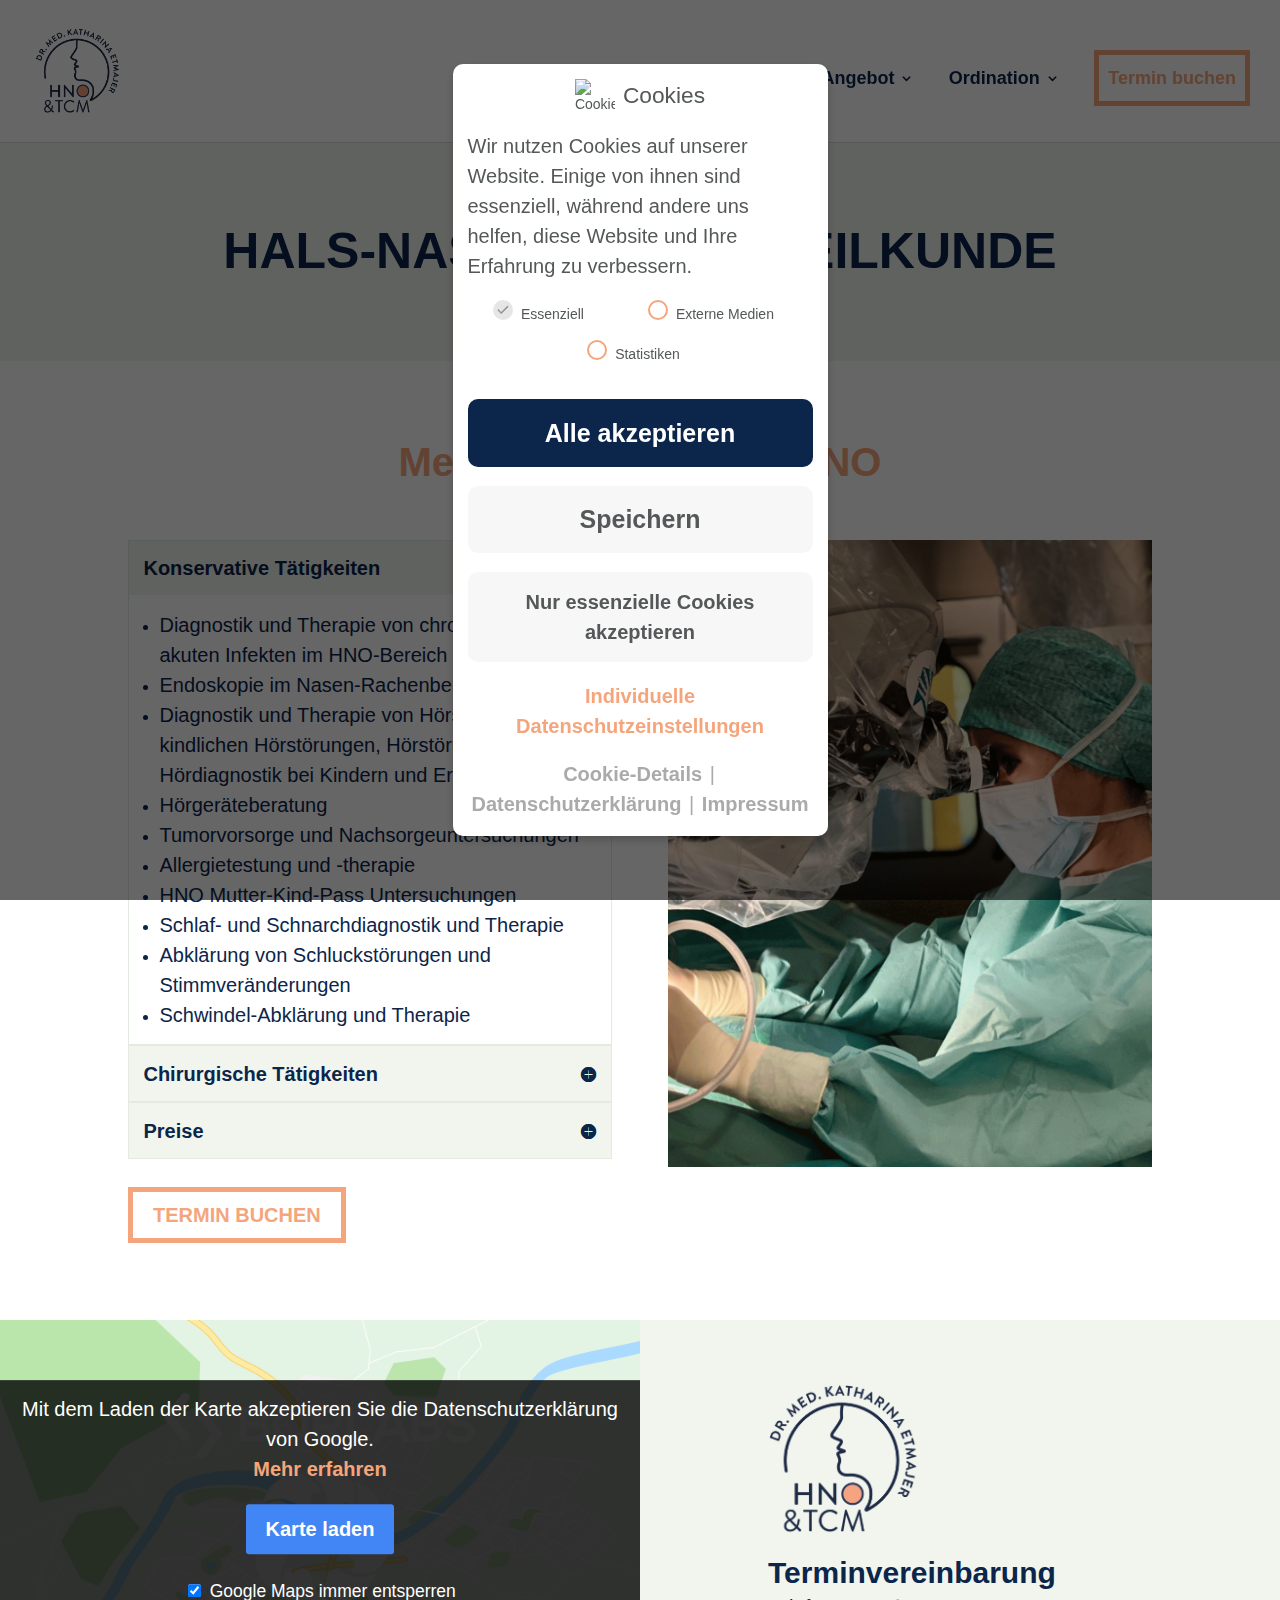
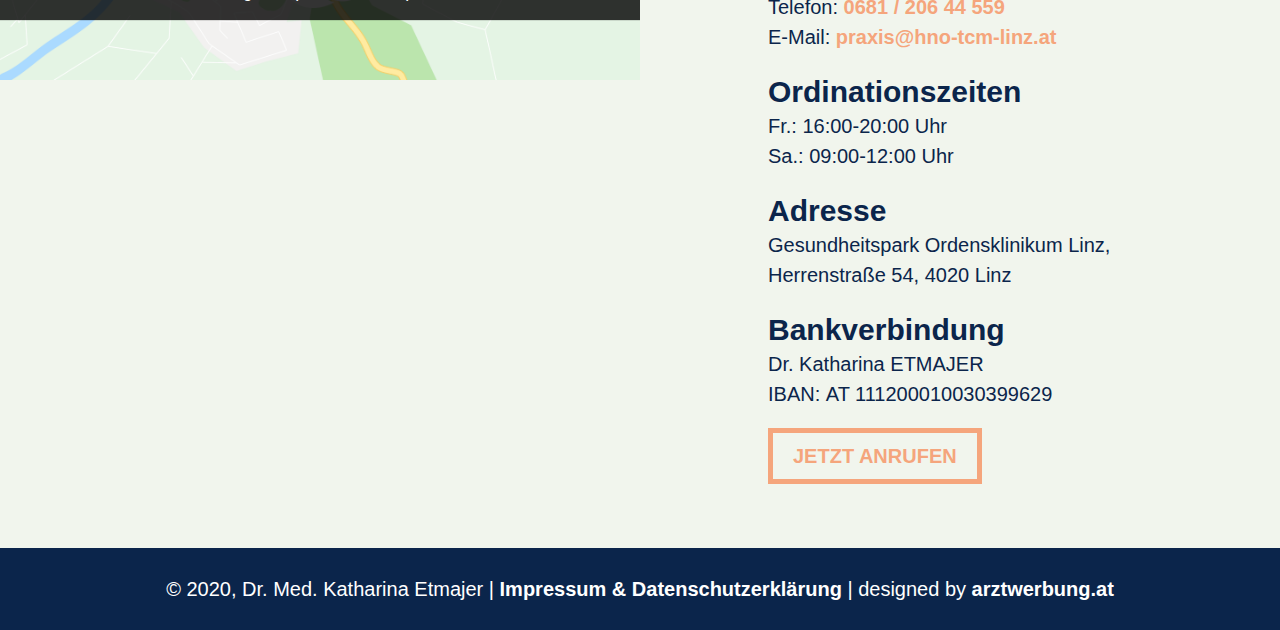
==== commit 6d036946: "Fix images" ====
--- a/hno/index.html
+++ b/hno/index.html
@@ -106,7 +106,7 @@
 							<div class="logo_container">
 					<span class="logo_helper"></span>
 					<a href="../index.html">
-						<img src="../wp-content/uploads/etmajer_logo_Zeichenfläche-1.png" width="93" height="43" alt="Dr. Katharina Etmajer" id="logo" data-height-percentage="60" />
+						<img src="../wp-content/uploads/etmajer_logo_Zeichenflaeche-1.png" width="93" height="43" alt="Dr. Katharina Etmajer" id="logo" data-height-percentage="60" />
 					</a>
 				</div>
 							<div id="et-top-navigation" data-height="100" data-fixed-height="80">
@@ -396,7 +396,7 @@
 				<div class="et_pb_module et_pb_image et_pb_image_2">
 				
 				
-				<span class="et_pb_image_wrap "><img src="../wp-content/uploads/etmajer_logo_Zeichenfläche-1.png" alt="Wahlarzt HNO &amp; TCM Logo" title="" /></span>
+				<span class="et_pb_image_wrap "><img src="../wp-content/uploads/etmajer_logo_Zeichenflaeche-1.png" alt="Wahlarzt HNO &amp; TCM Logo" title="" /></span>
 			</div><div class="et_pb_module et_pb_text et_pb_text_3  et_pb_text_align_left et_pb_bg_layout_light">
 				
 				
@@ -421,7 +421,7 @@
 				<div class="et_pb_module et_pb_image et_pb_image_3">
 				
 				
-				<span class="et_pb_image_wrap "><img src="../wp-content/uploads/etmajer_logo_Zeichenfläche-1.png" alt="Wahlarzt HNO &amp; TCM Logo" title="" /></span>
+				<span class="et_pb_image_wrap "><img src="../wp-content/uploads/etmajer_logo_Zeichenflaeche-1.png" alt="Wahlarzt HNO &amp; TCM Logo" title="" /></span>
 			</div><div class="et_pb_module et_pb_text et_pb_text_4  et_pb_text_align_left et_pb_bg_layout_light">
 				
 				
@@ -518,8 +518,8 @@
                                 <div class="_brlbs-flex-center">
                                                                             <img
                                             class="cookie-logo"
-                                            src="https://hno-tcm.at/wp-content/uploads/etmajer_logo_Zeichenfläche-1.png"
-                                            srcset="https://hno-tcm.at/wp-content/uploads/etmajer_logo_Zeichenfläche-1.png, https://hno-tcm.at/wp-content/uploads/etmajer_logo_Zeichenfläche-1.png 2x"
+                                            src="https://hno-tcm.at/wp-content/uploads/etmajer_logo_Zeichenflaeche-1.png"
+                                            srcset="https://hno-tcm.at/wp-content/uploads/etmajer_logo_Zeichenflaeche-1.png, https://hno-tcm.at/wp-content/uploads/etmajer_logo_Zeichenflaeche-1.png 2x"
                                             alt="Cookies"
                                             aria-hidden="true"
                                         >
@@ -641,8 +641,8 @@
                                             <div class="col-2">
                             <img
                                 class="cookie-logo"
-                                src="https://hno-tcm.at/wp-content/uploads/etmajer_logo_Zeichenfläche-1.png"
-                                srcset="https://hno-tcm.at/wp-content/uploads/etmajer_logo_Zeichenfläche-1.png, https://hno-tcm.at/wp-content/uploads/etmajer_logo_Zeichenfläche-1.png 2x"
+                                src="https://hno-tcm.at/wp-content/uploads/etmajer_logo_Zeichenflaeche-1.png"
+                                srcset="https://hno-tcm.at/wp-content/uploads/etmajer_logo_Zeichenflaeche-1.png, https://hno-tcm.at/wp-content/uploads/etmajer_logo_Zeichenflaeche-1.png 2x"
                                 alt="Datenschutzeinstellungen"
                             >
                         </div>
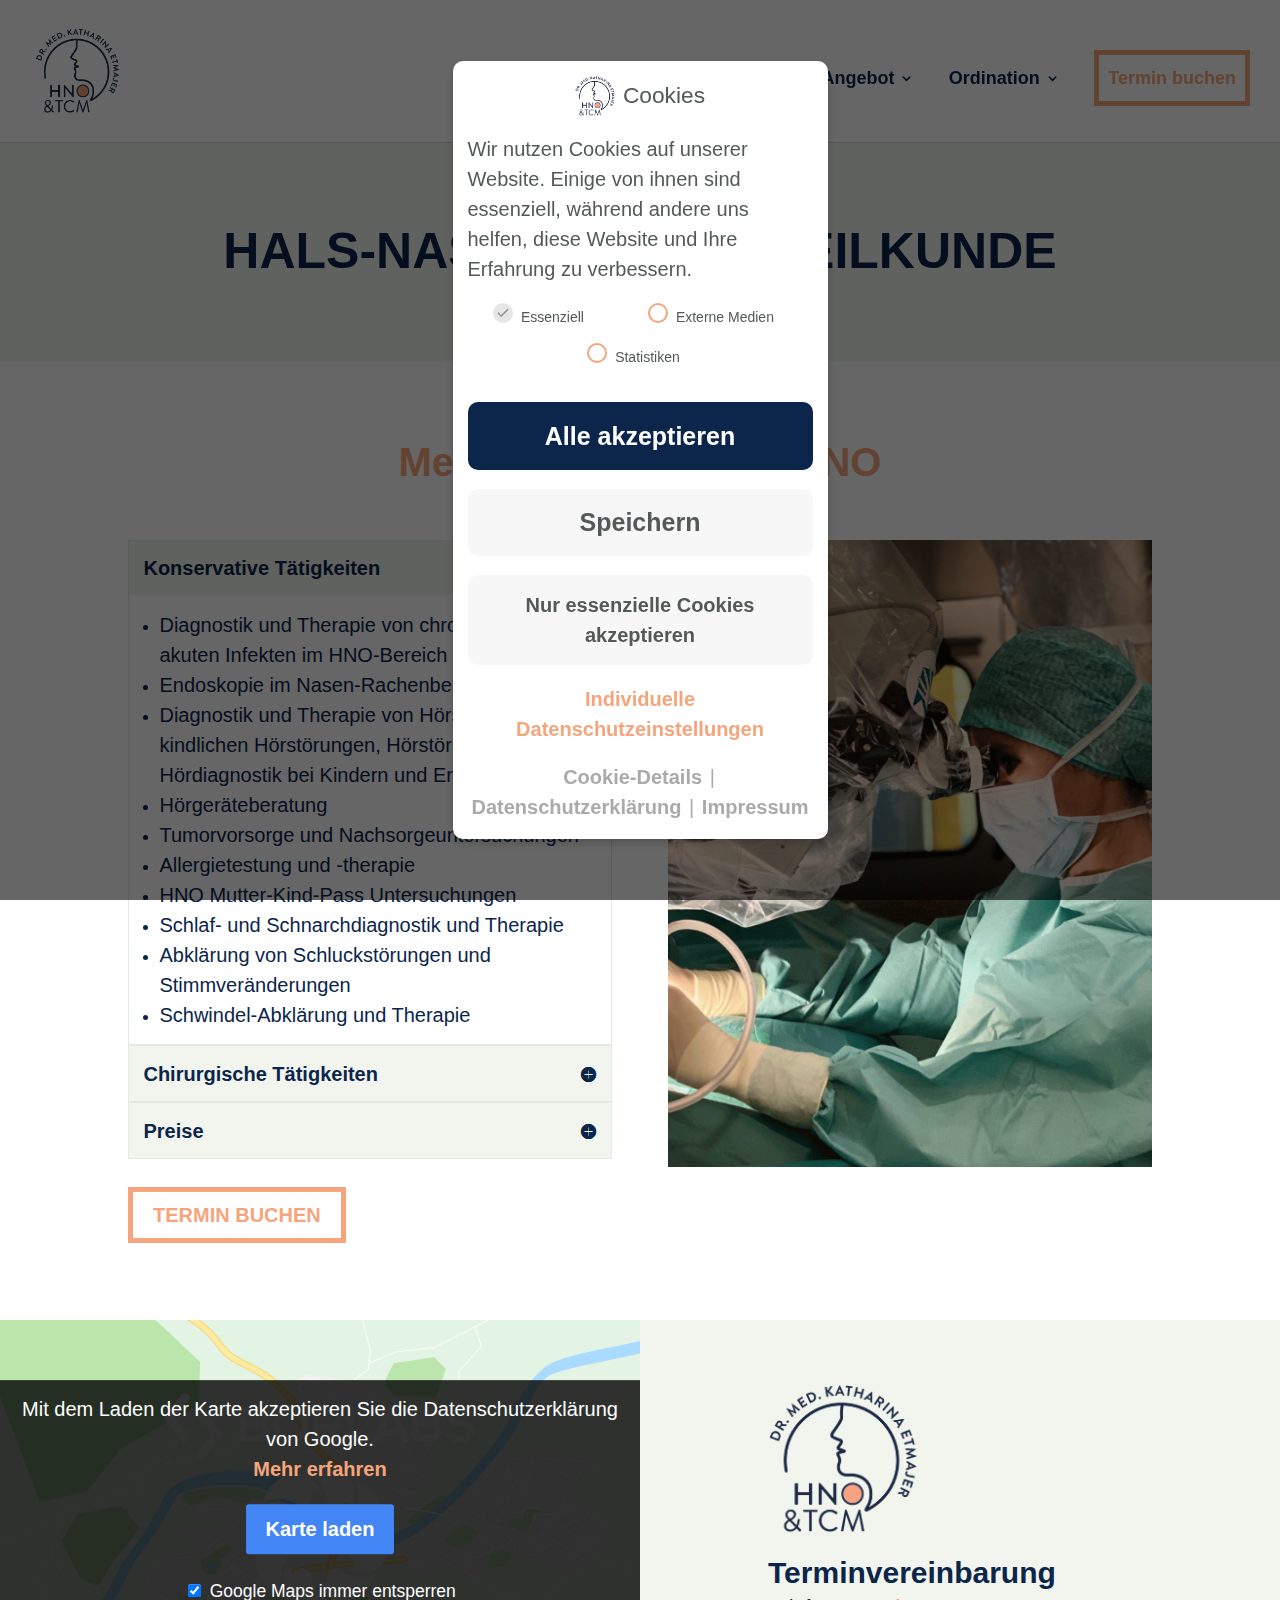
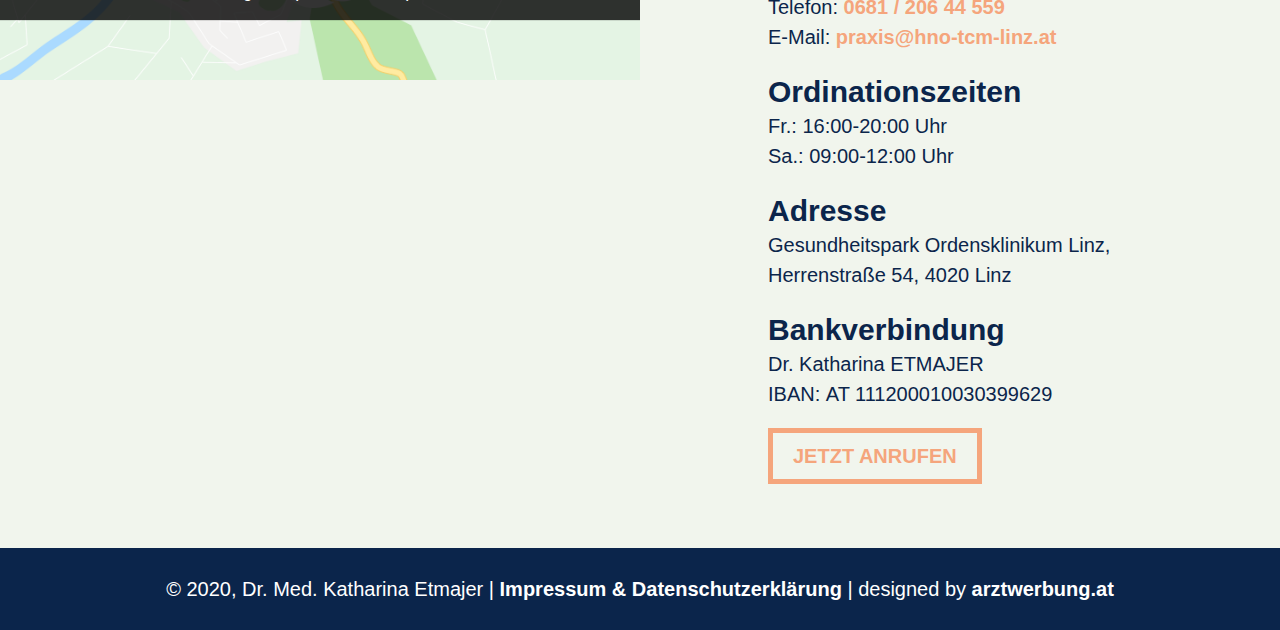
==== commit ced054e2: "Fix images" ====
--- a/hno/index.html
+++ b/hno/index.html
@@ -31,8 +31,6 @@
 
 
 <link rel='dns-prefetch' href='https://www.googletagmanager.com' />
-<link rel="alternate" type="application/rss+xml" title="Dr. Katharina Etmajer &raquo; Feed" href="../feed/index.html" />
-<link rel="alternate" type="application/rss+xml" title="Dr. Katharina Etmajer &raquo; Kommentar-Feed" href="../comments/feed/index.html" />
 <meta content="Divi Child v.1.0.0" name="generator"/><style id='divi-style-parent-inline-inline-css' type='text/css'>/*!
 Theme Name: Divi
 Theme URI: http://www.elegantthemes.com/gallery/divi/
@@ -93,7 +91,7 @@
 <meta name="generator" content="Site Kit by Google 1.70.0" /><meta name="viewport" content="width=device-width, initial-scale=1.0, maximum-scale=1.0, user-scalable=0" /><link rel="stylesheet" href="https://use.typekit.net/nah1ery.css"><link rel="icon" href="../wp-content/uploads/cropped-etmajer-logo-1-32x32.png" sizes="32x32" />
 <link rel="icon" href="../wp-content/uploads/cropped-etmajer-logo-1-192x192.png" sizes="192x192" />
 <link rel="apple-touch-icon" href="../wp-content/uploads/cropped-etmajer-logo-1-180x180.png" />
-<meta name="msapplication-TileImage" content="https://hno-tcm.at/wp-content/uploads/cropped-etmajer-logo-1-270x270.png" />
+<meta name="msapplication-TileImage" content="../wp-content/uploads/cropped-etmajer-logo-1-270x270.png" />
 <style id="et-critical-inline-css">body,.et_pb_column_1_2 .et_quote_content blockquote cite,.et_pb_column_1_2 .et_link_content a.et_link_main_url,.et_pb_column_1_3 .et_quote_content blockquote cite,.et_pb_column_3_8 .et_quote_content blockquote cite,.et_pb_column_1_4 .et_quote_content blockquote cite,.et_pb_blog_grid .et_quote_content blockquote cite,.et_pb_column_1_3 .et_link_content a.et_link_main_url,.et_pb_column_3_8 .et_link_content a.et_link_main_url,.et_pb_column_1_4 .et_link_content a.et_link_main_url,.et_pb_blog_grid .et_link_content a.et_link_main_url,body .et_pb_bg_layout_light .et_pb_post p,body .et_pb_bg_layout_dark .et_pb_post p{font-size:18px}.et_pb_slide_content,.et_pb_best_value{font-size:20px}body{color:#0b254b}h1,h2,h3,h4,h5,h6{color:#0b254b}body{line-height:1em}#et_search_icon:hover,.mobile_menu_bar:before,.mobile_menu_bar:after,.et_toggle_slide_menu:after,.et-social-icon a:hover,.et_pb_sum,.et_pb_pricing li a,.et_pb_pricing_table_button,.et_overlay:before,.entry-summary p.price ins,.et_pb_member_social_links a:hover,.et_pb_widget li a:hover,.et_pb_filterable_portfolio .et_pb_portfolio_filters li a.active,.et_pb_filterable_portfolio .et_pb_portofolio_pagination ul li a.active,.et_pb_gallery .et_pb_gallery_pagination ul li a.active,.wp-pagenavi span.current,.wp-pagenavi a:hover,.nav-single a,.tagged_as a,.posted_in a{color:#0b254b}.et_pb_contact_submit,.et_password_protected_form .et_submit_button,.et_pb_bg_layout_light .et_pb_newsletter_button,.comment-reply-link,.form-submit .et_pb_button,.et_pb_bg_layout_light .et_pb_promo_button,.et_pb_bg_layout_light .et_pb_more_button,.et_pb_contact p input[type="checkbox"]:checked+label i:before,.et_pb_bg_layout_light.et_pb_module.et_pb_button{color:#0b254b}.footer-widget h4{color:#0b254b}.et-search-form,.nav li ul,.et_mobile_menu,.footer-widget li:before,.et_pb_pricing li:before,blockquote{border-color:#0b254b}.et_pb_counter_amount,.et_pb_featured_table .et_pb_pricing_heading,.et_quote_content,.et_link_content,.et_audio_content,.et_pb_post_slider.et_pb_bg_layout_dark,.et_slide_in_menu_container,.et_pb_contact p input[type="radio"]:checked+label i:before{background-color:#0b254b}a{color:#f5a57c}.nav li ul{border-color:#f5a57c}#top-header,#et-secondary-nav li ul{background-color:#f5a57c}.et_header_style_centered .mobile_nav .select_page,.et_header_style_split .mobile_nav .select_page,.et_nav_text_color_light #top-menu>li>a,.et_nav_text_color_dark #top-menu>li>a,#top-menu a,.et_mobile_menu li a,.et_nav_text_color_light .et_mobile_menu li a,.et_nav_text_color_dark .et_mobile_menu li a,#et_search_icon:before,.et_search_form_container input,span.et_close_search_field:after,#et-top-navigation .et-cart-info{color:#0b254b}.et_search_form_container input::-moz-placeholder{color:#0b254b}.et_search_form_container input::-webkit-input-placeholder{color:#0b254b}.et_search_form_container input:-ms-input-placeholder{color:#0b254b}#top-header,#top-header a,#et-secondary-nav li li a,#top-header .et-social-icon a:before{font-size:14px}#top-menu li a{font-size:16px}body.et_vertical_nav .container.et_search_form_container .et-search-form input{font-size:16px!important}#top-menu li.current-menu-ancestor>a,#top-menu li.current-menu-item>a,#top-menu li.current_page_item>a{color:#0b254b}#main-footer{background-color:#ffffff}.footer-widget,.footer-widget li,.footer-widget li a,#footer-info{font-size:14px}.footer-widget .et_pb_widget div,.footer-widget .et_pb_widget ul,.footer-widget .et_pb_widget ol,.footer-widget .et_pb_widget label{line-height:1.7em}#et-footer-nav{background-color:#ffffff}.bottom-nav,.bottom-nav a,.bottom-nav li.current-menu-item a{color:#0b254b}#et-footer-nav .bottom-nav li.current-menu-item a{color:#0b254b}#footer-bottom{background-color:#0b254b}#footer-info,#footer-info a{color:#ffffff}#footer-info{font-size:16px}body .et_pb_button{border-width:5px!important;border-color:#f5a57c;border-radius:0px;font-weight:bold;font-style:normal;text-transform:uppercase;text-decoration:none;}body.et_pb_button_helper_class .et_pb_button,body.et_pb_button_helper_class .et_pb_module.et_pb_button{color:#f5a57c}body .et_pb_button:after{font-size:32px;color:#f5a57c}body .et_pb_bg_layout_light.et_pb_button:hover,body .et_pb_bg_layout_light .et_pb_button:hover,body .et_pb_button:hover{color:#f5a57c!important;background-color:rgba(255,255,255,0);border-color:#f5a57c!important;border-radius:0px}@media only screen and (min-width:981px){.et_header_style_left #et-top-navigation,.et_header_style_split #et-top-navigation{padding:50px 0 0 0}.et_header_style_left #et-top-navigation nav>ul>li>a,.et_header_style_split #et-top-navigation nav>ul>li>a{padding-bottom:50px}.et_header_style_split .centered-inline-logo-wrap{width:100px;margin:-100px 0}.et_header_style_split .centered-inline-logo-wrap #logo{max-height:100px}.et_pb_svg_logo.et_header_style_split .centered-inline-logo-wrap #logo{height:100px}.et_header_style_centered #top-menu>li>a{padding-bottom:18px}.et_header_style_slide #et-top-navigation,.et_header_style_fullscreen #et-top-navigation{padding:41px 0 41px 0!important}.et_header_style_centered #main-header .logo_container{height:100px}#logo{max-height:60%}.et_pb_svg_logo #logo{height:60%}.et_header_style_centered.et_hide_primary_logo #main-header:not(.et-fixed-header) .logo_container,.et_header_style_centered.et_hide_fixed_logo #main-header.et-fixed-header .logo_container{height:18px}.et_header_style_left .et-fixed-header #et-top-navigation,.et_header_style_split .et-fixed-header #et-top-navigation{padding:40px 0 0 0}.et_header_style_left .et-fixed-header #et-top-navigation nav>ul>li>a,.et_header_style_split .et-fixed-header #et-top-navigation nav>ul>li>a{padding-bottom:40px}.et_header_style_centered header#main-header.et-fixed-header .logo_container{height:80px}.et_header_style_split #main-header.et-fixed-header .centered-inline-logo-wrap{width:80px;margin:-80px 0}.et_header_style_split .et-fixed-header .centered-inline-logo-wrap #logo{max-height:80px}.et_pb_svg_logo.et_header_style_split .et-fixed-header .centered-inline-logo-wrap #logo{height:80px}.et_header_style_slide .et-fixed-header #et-top-navigation,.et_header_style_fullscreen .et-fixed-header #et-top-navigation{padding:31px 0 31px 0!important}.et-fixed-header#top-header,.et-fixed-header#top-header #et-secondary-nav li ul{background-color:#f5a57c}.et-fixed-header #top-menu a,.et-fixed-header #et_search_icon:before,.et-fixed-header #et_top_search .et-search-form input,.et-fixed-header .et_search_form_container input,.et-fixed-header .et_close_search_field:after,.et-fixed-header #et-top-navigation .et-cart-info{color:#0b254b!important}.et-fixed-header .et_search_form_container input::-moz-placeholder{color:#0b254b!important}.et-fixed-header .et_search_form_container input::-webkit-input-placeholder{color:#0b254b!important}.et-fixed-header .et_search_form_container input:-ms-input-placeholder{color:#0b254b!important}.et-fixed-header #top-menu li.current-menu-ancestor>a,.et-fixed-header #top-menu li.current-menu-item>a,.et-fixed-header #top-menu li.current_page_item>a{color:#0b254b!important}}@media only screen and (min-width:1350px){.et_pb_row{padding:27px 0}.et_pb_section{padding:54px 0}.single.et_pb_pagebuilder_layout.et_full_width_page .et_post_meta_wrapper{padding-top:81px}.et_pb_fullwidth_section{padding:0}}	body,input,textarea,select{font-family:'Avenir',sans-serif}.et_pb_button{font-family:'Avenir',sans-serif}#main-header,#et-top-navigation{font-family:'Avenir',sans-serif}#top-header .container{font-family:'Avenir',sans-serif}body,input,textarea,select{font-family:'brandon-grostesque',sans-serif;!important}.et_pb_section_0{width:100%;max-width:100%}.et_pb_section_0.et_pb_section{background-color:#f1f5ed!important}.et_pb_text_2 h2,.et_pb_text_0 h1,.et_pb_text_1 h2{text-align:center}.et_pb_text_1,.et_pb_text_2{margin-top:-1px!important}.et_pb_button_1_wrapper,.et_pb_button_0_wrapper{margin-top:5%!important}.et_pb_button_0,.et_pb_button_0:after,.et_pb_button_1,.et_pb_button_1:after{transition:all 300ms ease 0ms}.et_pb_image_1,.et_pb_image_0{text-align:left;margin-left:0}@media only screen and (min-width:981px){.et_pb_row_3{display:none!important}}@media only screen and (max-width:980px){.et_pb_image_0,.et_pb_image_1{text-align:center;margin-left:auto;margin-right:auto}.et_pb_image_0 .et_pb_image_wrap img,.et_pb_image_1 .et_pb_image_wrap img{width:auto}}@media only screen and (min-width:768px) and (max-width:980px){.et_pb_row_1,.et_pb_row_2{display:none!important}}@media only screen and (max-width:767px){.et_pb_row_1,.et_pb_row_2{display:none!important}.et_pb_image_0 .et_pb_image_wrap img,.et_pb_image_1 .et_pb_image_wrap img{width:auto}}</style>
 <link rel="preload" as="style" id="et-core-unified-deferred-431-cached-inline-styles" href="../wp-content/et-cache/431/et-core-unified-deferred-431.min-ver=1646990990.css" onload="this.onload=null;this.rel='stylesheet';" /></head>
 <body class="page-template-default page page-id-431 et_pb_button_helper_class et_fullwidth_nav et_fullwidth_secondary_nav et_fixed_nav et_show_nav et_primary_nav_dropdown_animation_fade et_secondary_nav_dropdown_animation_fade et_header_style_left et_pb_footer_columns1 et_cover_background et_pb_gutter osx et_pb_gutters3 et_pb_pagebuilder_layout et_no_sidebar et_divi_theme et-db">
@@ -286,7 +284,7 @@
 				<div class="et_pb_module et_pb_image et_pb_image_1">
 				
 				
-				<span class="et_pb_image_wrap "><img loading="lazy" width="1080" height="810" src="../wp-content/uploads/etmajer-operation-1.jpg" alt="" title="" srcset="https://hno-tcm.at/wp-content/uploads/etmajer-operation-1.jpg 1080w, https://hno-tcm.at/wp-content/uploads/etmajer-operation-1-980x735.jpg 980w, https://hno-tcm.at/wp-content/uploads/etmajer-operation-1-480x360.jpg 480w" sizes="(min-width: 0px) and (max-width: 480px) 480px, (min-width: 481px) and (max-width: 980px) 980px, (min-width: 981px) 1080px, 100vw" class="wp-image-251" /></span>
+				<span class="et_pb_image_wrap "><img loading="lazy" width="1080" height="810" src="../wp-content/uploads/etmajer-operation-1.jpg" alt="" title="" srcset="../wp-content/uploads/etmajer-operation-1.jpg 1080w, ../wp-content/uploads/etmajer-operation-1-980x735.jpg 980w, ../wp-content/uploads/etmajer-operation-1-480x360.jpg 480w" sizes="(min-width: 0px) and (max-width: 480px) 480px, (min-width: 481px) and (max-width: 980px) 980px, (min-width: 981px) 1080px, 100vw" class="wp-image-251" /></span>
 			</div><div class="et_pb_module et_pb_text et_pb_text_2  et_pb_text_align_left et_pb_bg_layout_light">
 				
 				
@@ -518,8 +516,8 @@
                                 <div class="_brlbs-flex-center">
                                                                             <img
                                             class="cookie-logo"
-                                            src="https://hno-tcm.at/wp-content/uploads/etmajer_logo_Zeichenflaeche-1.png"
-                                            srcset="https://hno-tcm.at/wp-content/uploads/etmajer_logo_Zeichenflaeche-1.png, https://hno-tcm.at/wp-content/uploads/etmajer_logo_Zeichenflaeche-1.png 2x"
+                                            src="../wp-content/uploads/etmajer_logo_Zeichenflaeche-1.png"
+                                            srcset="../wp-content/uploads/etmajer_logo_Zeichenflaeche-1.png, ../wp-content/uploads/etmajer_logo_Zeichenflaeche-1.png 2x"
                                             alt="Cookies"
                                             aria-hidden="true"
                                         >
@@ -615,11 +613,11 @@
                                         Cookie-Details                                    </a>
 
                                                                             <span class="_brlbs-separator"></span>
-                                        <a href="https://hno-tcm.at/impressum-datenschutzerklaerung/" tabindex="0" role="button">
+                                        <a href="../impressum-datenschutzerklaerung/" tabindex="0" role="button">
                                             Datenschutzerklärung                                        </a>
                                     
                                                                             <span class="_brlbs-separator"></span>
-                                        <a href="https://hno-tcm.at/impressum-datenschutzerklaerung/" tabindex="0" role="button">
+                                        <a href="../impressum-datenschutzerklaerung/" tabindex="0" role="button">
                                             Impressum                                        </a>
                                                                     </p>
                             </div>
@@ -641,8 +639,8 @@
                                             <div class="col-2">
                             <img
                                 class="cookie-logo"
-                                src="https://hno-tcm.at/wp-content/uploads/etmajer_logo_Zeichenflaeche-1.png"
-                                srcset="https://hno-tcm.at/wp-content/uploads/etmajer_logo_Zeichenflaeche-1.png, https://hno-tcm.at/wp-content/uploads/etmajer_logo_Zeichenflaeche-1.png 2x"
+                                src="../wp-content/uploads/etmajer_logo_Zeichenflaeche-1.png"
+                                srcset="../wp-content/uploads/etmajer_logo_Zeichenflaeche-1.png, ../wp-content/uploads/etmajer_logo_Zeichenflaeche-1.png 2x"
                                 alt="Datenschutzeinstellungen"
                             >
                         </div>
@@ -1023,17 +1021,17 @@
                                 target="_blank"
                                 rel="nofollow noopener noreferrer"
                             >
-                                <img src="https://hno-tcm.at/wp-content/plugins/borlabs-cookie//images/borlabs-cookie-icon-black.svg" alt="Borlabs Cookie">
+                                <img src="../wp-content/plugins/borlabs-cookie//images/borlabs-cookie-icon-black.svg" alt="Borlabs Cookie">
                                                                  powered by Borlabs Cookie                            </a>
                                             </p>
 
                     <p class="_brlbs-legal flex-fill">
-                                                    <a href="https://hno-tcm.at/impressum-datenschutzerklaerung/">
+                                                    <a href="../impressum-datenschutzerklaerung/">
                                 Datenschutzerklärung                            </a>
                         
                                                     <span class="_brlbs-separator"></span>
                         
-                                                    <a href="https://hno-tcm.at/impressum-datenschutzerklaerung/">
+                                                    <a href="../impressum-datenschutzerklaerung/">
                                 Impressum                            </a>
                                             </p>
                 </div>
